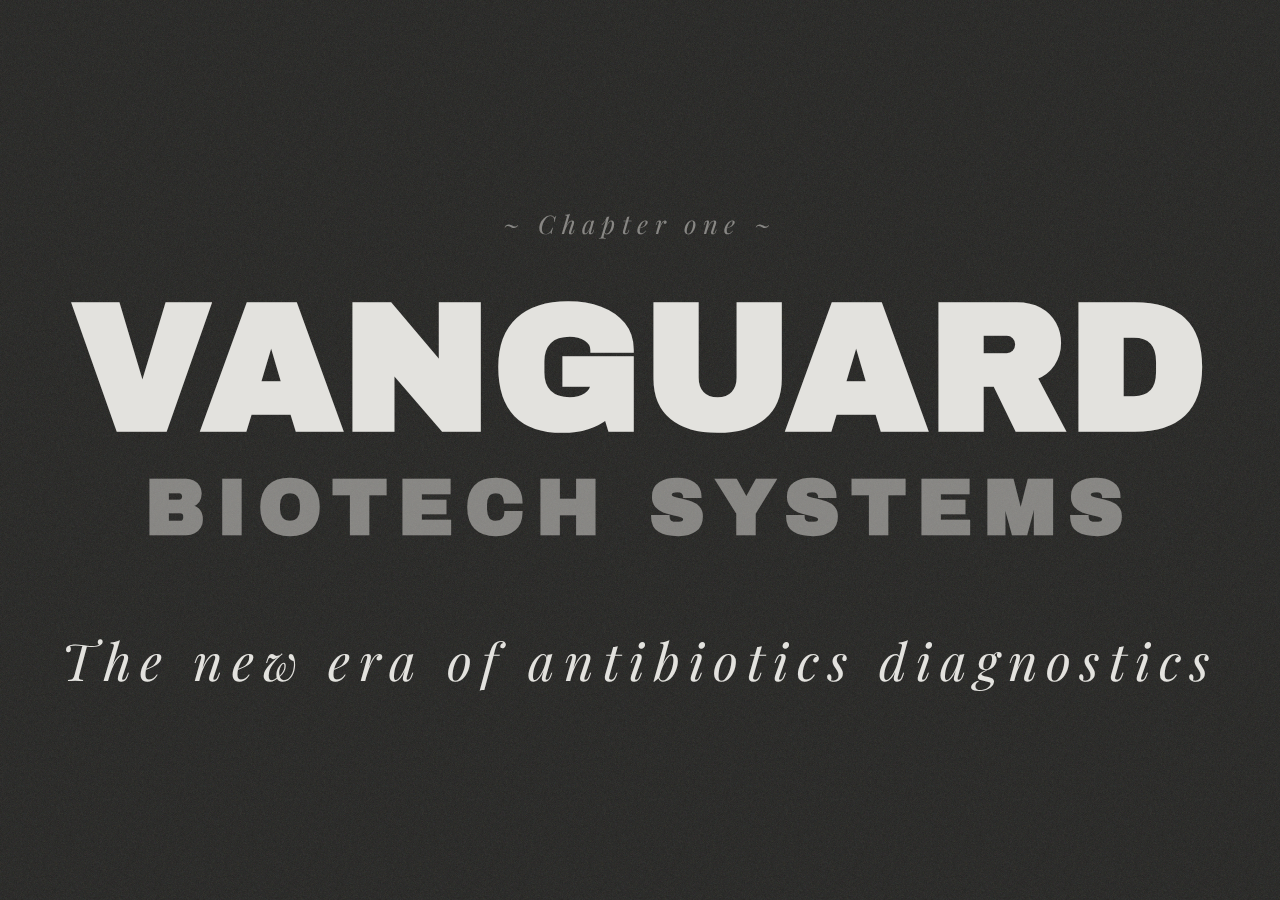
==== index.html @ b0c9757a "commit 3" ====
<!DOCTYPE html>
<html lang="en">

<head>

    <meta charset="UTF-8">
    <meta name="viewport" content="width=device-width, initial-scale=1.0">

    <link rel="stylesheet" href="static/css/index.css">
    <script src="static/js/layout.js"></script>

    <link rel="preconnect" href="https://fonts.googleapis.com">
    <link rel="preconnect" href="https://fonts.gstatic.com" crossorigin>
    <link href="https://fonts.googleapis.com/css2?family=Archivo+Black&family=Lato:ital,wght@0,100;0,300;0,400;0,700;0,900;1,100;1,300;1,400;1,700;1,900&family=Playfair+Display:ital,wght@0,400..900;1,400..900&family=Roboto+Mono:ital,wght@0,100..700;1,100..700&display=swap" rel="stylesheet">

    <title>Vanguard Biotech Systems - The new era of antibiotics diagnostics</title>

</head>

<body id="body">

    <section id="layout-content-block">

        <section id="home-main-section">

            <p>~ Chapter one ~</p>
            <h1>VANGUARD</h1>
            <h2>BIOTECH SYSTEMS</h2>
            <p>The new era of antibiotics diagnostics</p>
        
        </section>
        
    </section>
    
</body>

</html>
---- static/css/index.css ----
#body {
    margin: 0;
    padding: 0;
    height: 100vh;
    width: 100vw;
    background-color: #242422;
}

#body::-webkit-scrollbar {
    display: none;
}

#body::before {
    content: "";
    background-color: transparent;
    background-image: url("data:image/svg+xml,%3Csvg xmlns='http://www.w3.org/2000/svg' viewBox='0 0 600 600'%3E%3Cfilter id='a'%3E%3CfeTurbulence type='fractalNoise' baseFrequency='.65' numOctaves='3' stitchTiles='stitch'/%3E%3C/filter%3E%3Crect width='100%25' height='100%25' filter='url(%23a)'/%3E%3C/svg%3E");
    background-repeat: repeat;
    background-size: 182px;
    opacity: 0.12;
    top: 0;
    left: 0;
    position: fixed;
    width: 100%;
    height: 100vh;
    z-index: -1;
}

#layout-content-block {
    height: 100%;
    width: 100%;
}

#home-main-section {
    user-select: none;
    width: 100%;
    height: 100vh;
    display: flex;
    align-items: center;
    justify-content: center;
    flex-direction: column;
}

#home-main-section h1 {
    font-family: "Archivo Black", serif;
    color: #e3e2de;
    font-size: 14vw;
    letter-spacing: 0.1vw;
    margin: 0;
}

#home-main-section h2 {
    font-family: "Archivo Black", serif;
    color: rgb(227, 226, 222, 0.5);
    font-size: 6vw;
    letter-spacing: 0.9vw;
    margin: 0;
}

#home-main-section p:nth-child(4) {
    font-family: "Playfair Display", serif;
    color: rgb(227, 226, 222);
    font-style: italic;
    font-size: 4vw;
    letter-spacing: 0.7vw;
    margin: 6vw 0 0 0;
}

#home-main-section a {
    font-family: "Playfair Display", serif;
    color: #e3e2de;
    background-color: transparent;
    border: 1px solid #e3e2de;
    padding: 10px 30px;
    font-size: 20px;
    text-decoration: none;
    letter-spacing: 0.1vw;
    margin: 6vw 0 0 0;
}

#home-main-section p {
    font-family: "Playfair Display", serif;
    color: rgb(227, 226, 222, 0.5);
    letter-spacing: 0.5vw;
    font-style: italic;
    font-size: 2vw;
    margin: 0 0 2.5vw 0;
}

#home-main-section p:nth-child(5) {
    font-family: "Playfair Display", serif;
    color: rgb(227, 226, 222, 0.5);
    letter-spacing: 0.5vw;
    font-style: italic;
    font-size: 3vw;
    margin: 4vw 0 0 0;
}
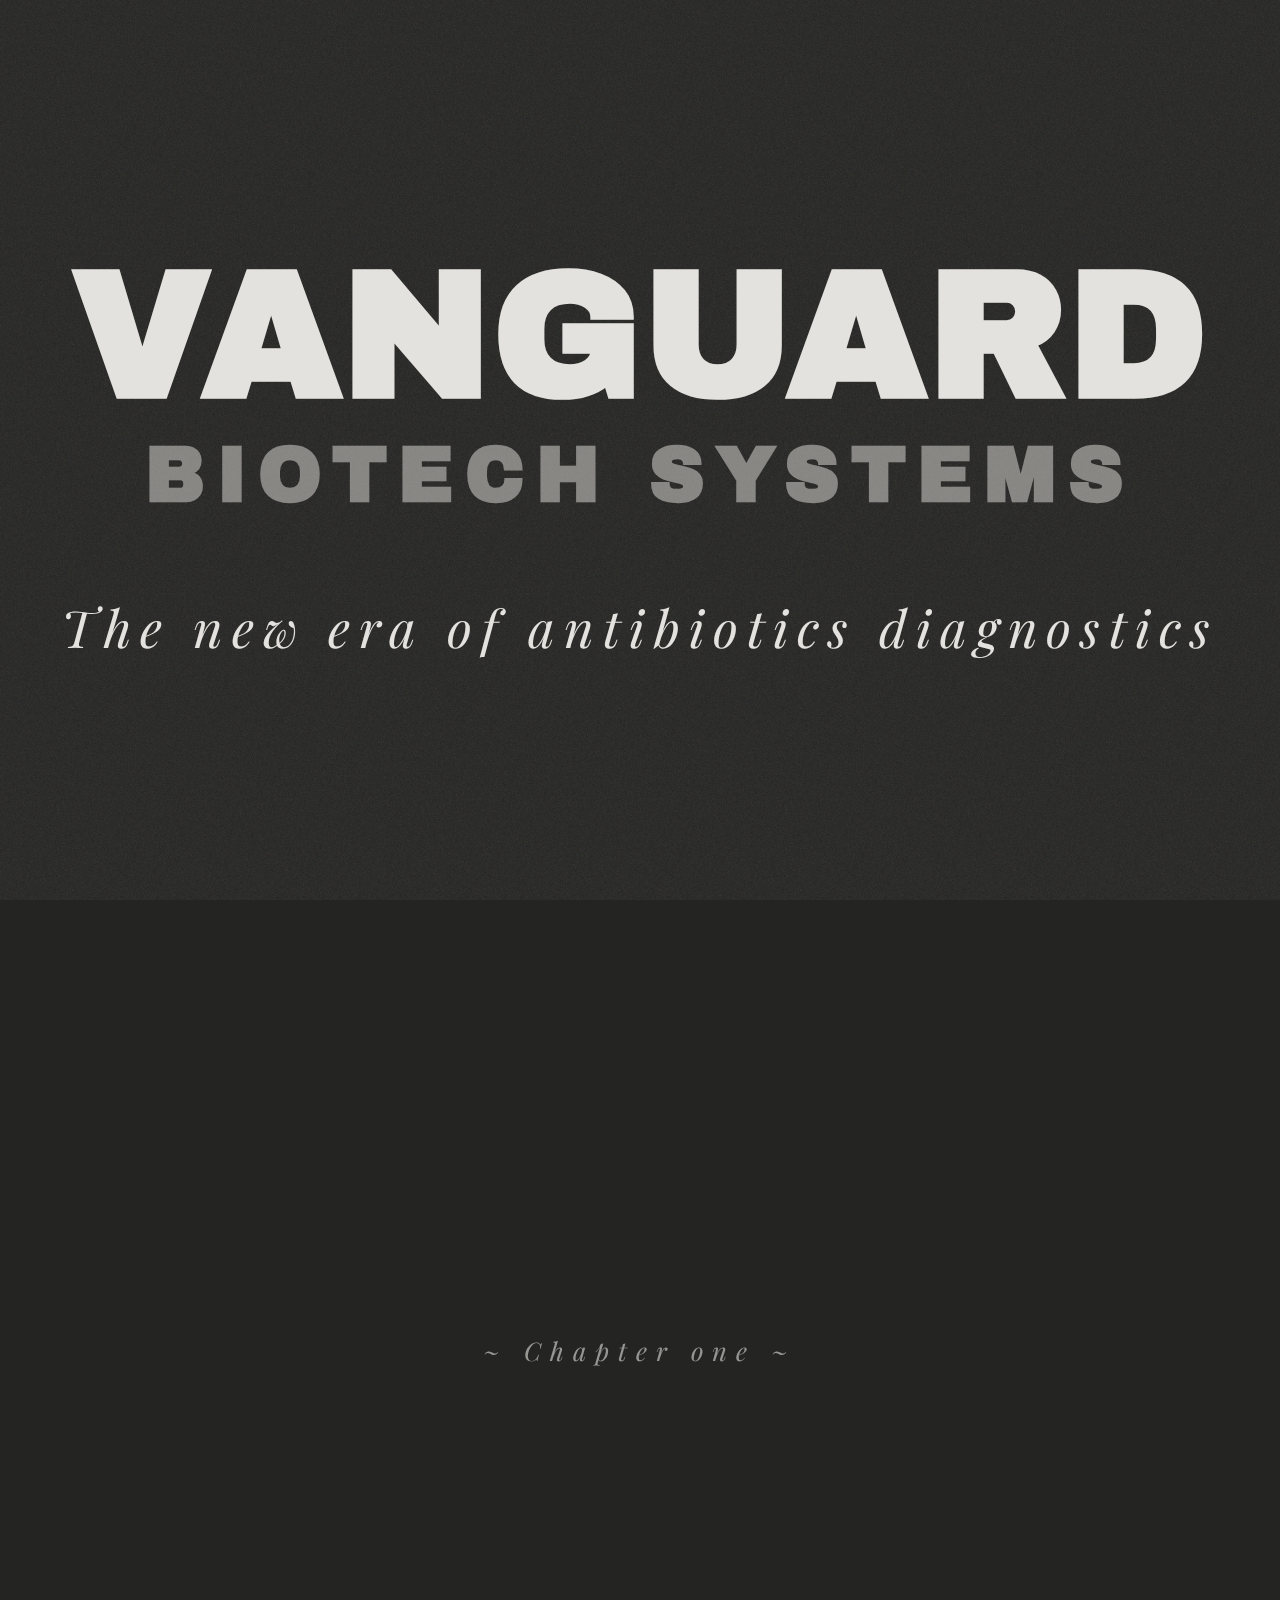
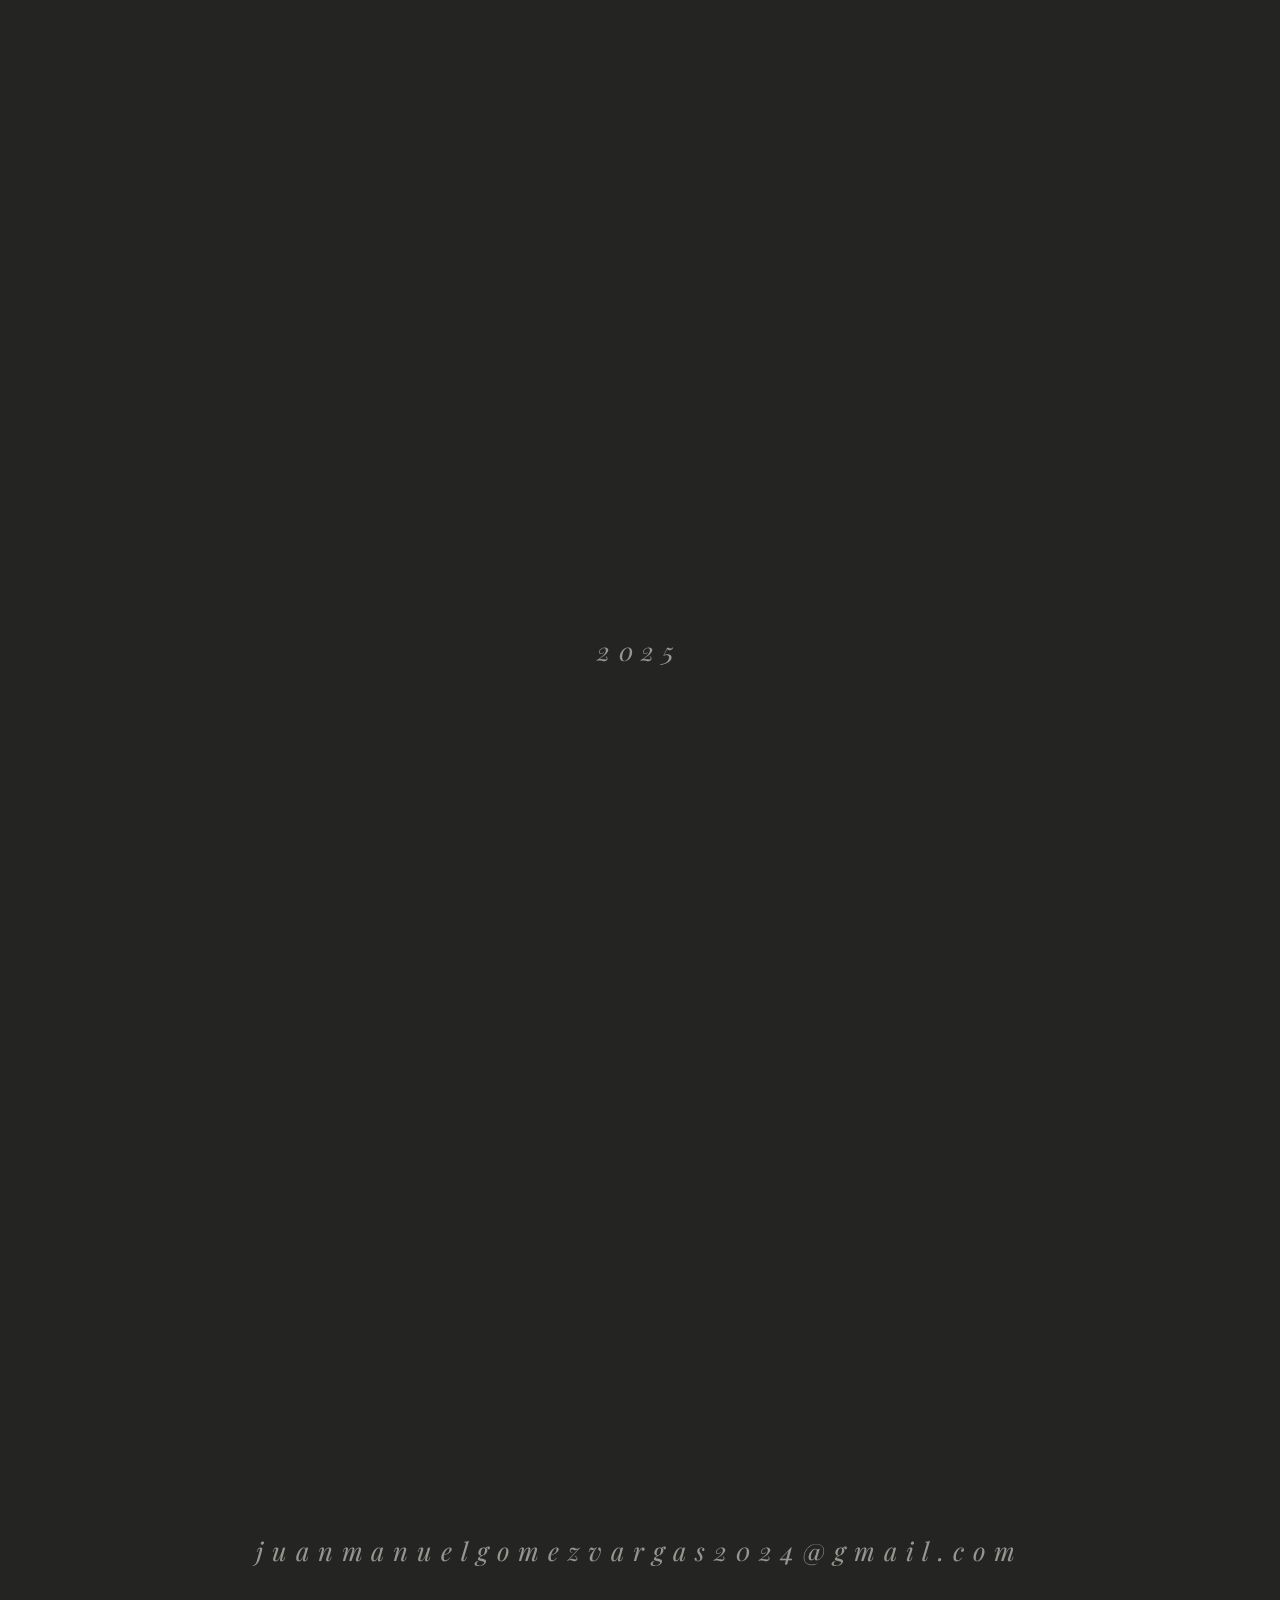
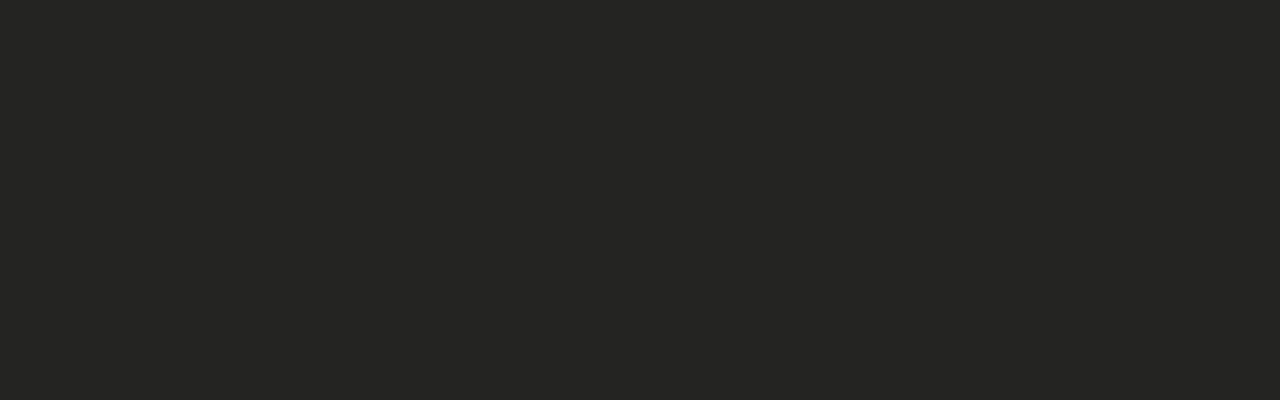
==== commit c2bb58e8: "commit 4" ====
--- a/index.html
+++ b/index.html
@@ -21,13 +21,31 @@
 
     <section id="layout-content-block">
 
-        <section id="home-main-section">
+        <section id="home-main-section" class="section">
 
-            <p>~ Chapter one ~</p>
             <h1>VANGUARD</h1>
             <h2>BIOTECH SYSTEMS</h2>
             <p>The new era of antibiotics diagnostics</p>
         
+        </section>
+
+        <section id="home-second-section" class="section">
+
+            <p class="section-scroll-p">~ Chapter one ~</p>
+
+        </section>
+
+        <section id="home-fourth-section" class="section">
+
+            <p class="section-scroll-p">2025</p>
+
+        </section>
+
+
+        <section id="home-third-section" class="section">
+
+            <p class="section-scroll-p">juanmanuelgomezvargas2024@gmail.com</p>
+
         </section>
         
     </section>
--- a/static/css/index.css
+++ b/static/css/index.css
@@ -30,7 +30,7 @@
     width: 100%;
 }
 
-#home-main-section {
+.section {
     user-select: none;
     width: 100%;
     height: 100vh;
@@ -56,7 +56,7 @@
     margin: 0;
 }
 
-#home-main-section p:nth-child(4) {
+#home-main-section p {
     font-family: "Playfair Display", serif;
     color: rgb(227, 226, 222);
     font-style: italic;
@@ -77,20 +77,10 @@
     margin: 6vw 0 0 0;
 }
 
-#home-main-section p {
+.section-scroll-p {
     font-family: "Playfair Display", serif;
-    color: rgb(227, 226, 222, 0.5);
-    letter-spacing: 0.5vw;
+    color: rgb(227, 226, 222, 0.6);
     font-style: italic;
     font-size: 2vw;
-    margin: 0 0 2.5vw 0;
-}
-
-#home-main-section p:nth-child(5) {
-    font-family: "Playfair Display", serif;
-    color: rgb(227, 226, 222, 0.5);
-    letter-spacing: 0.5vw;
-    font-style: italic;
-    font-size: 3vw;
-    margin: 4vw 0 0 0;
-}
+    letter-spacing: 0.7vw;
+}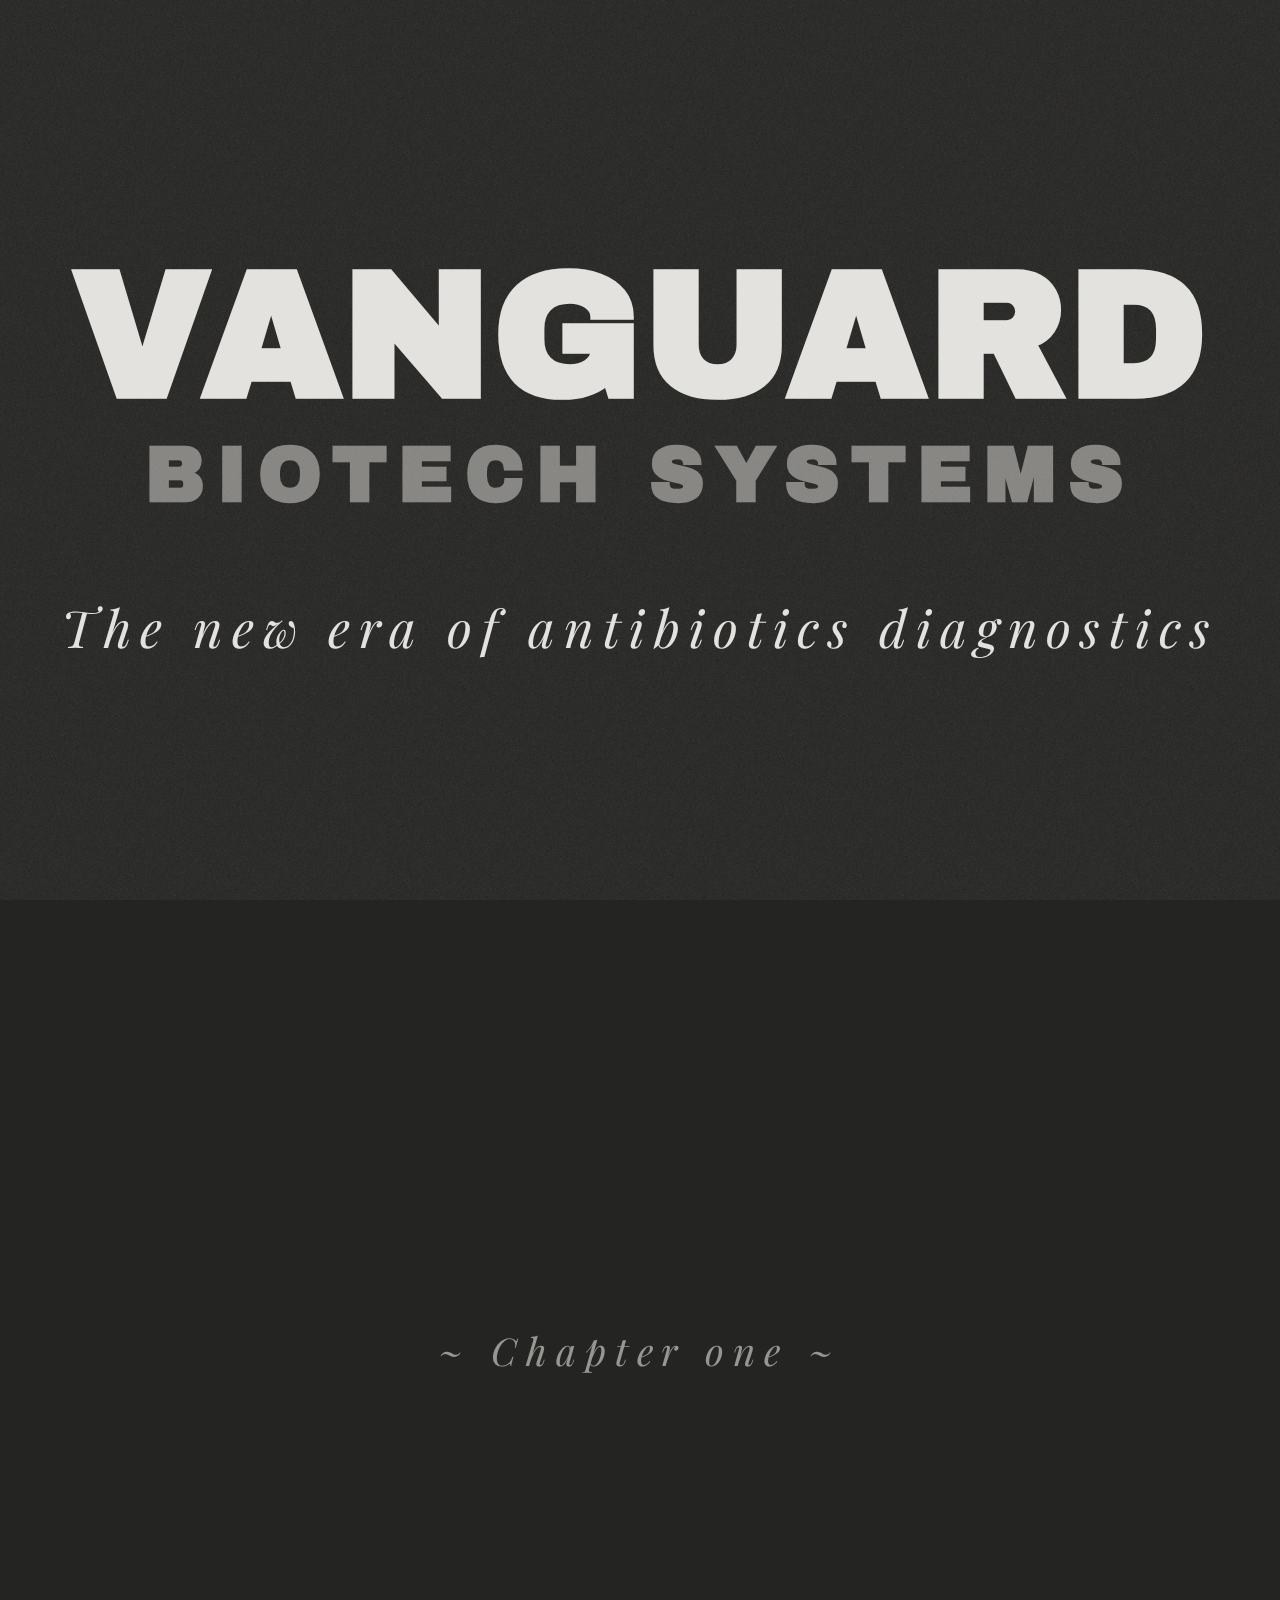
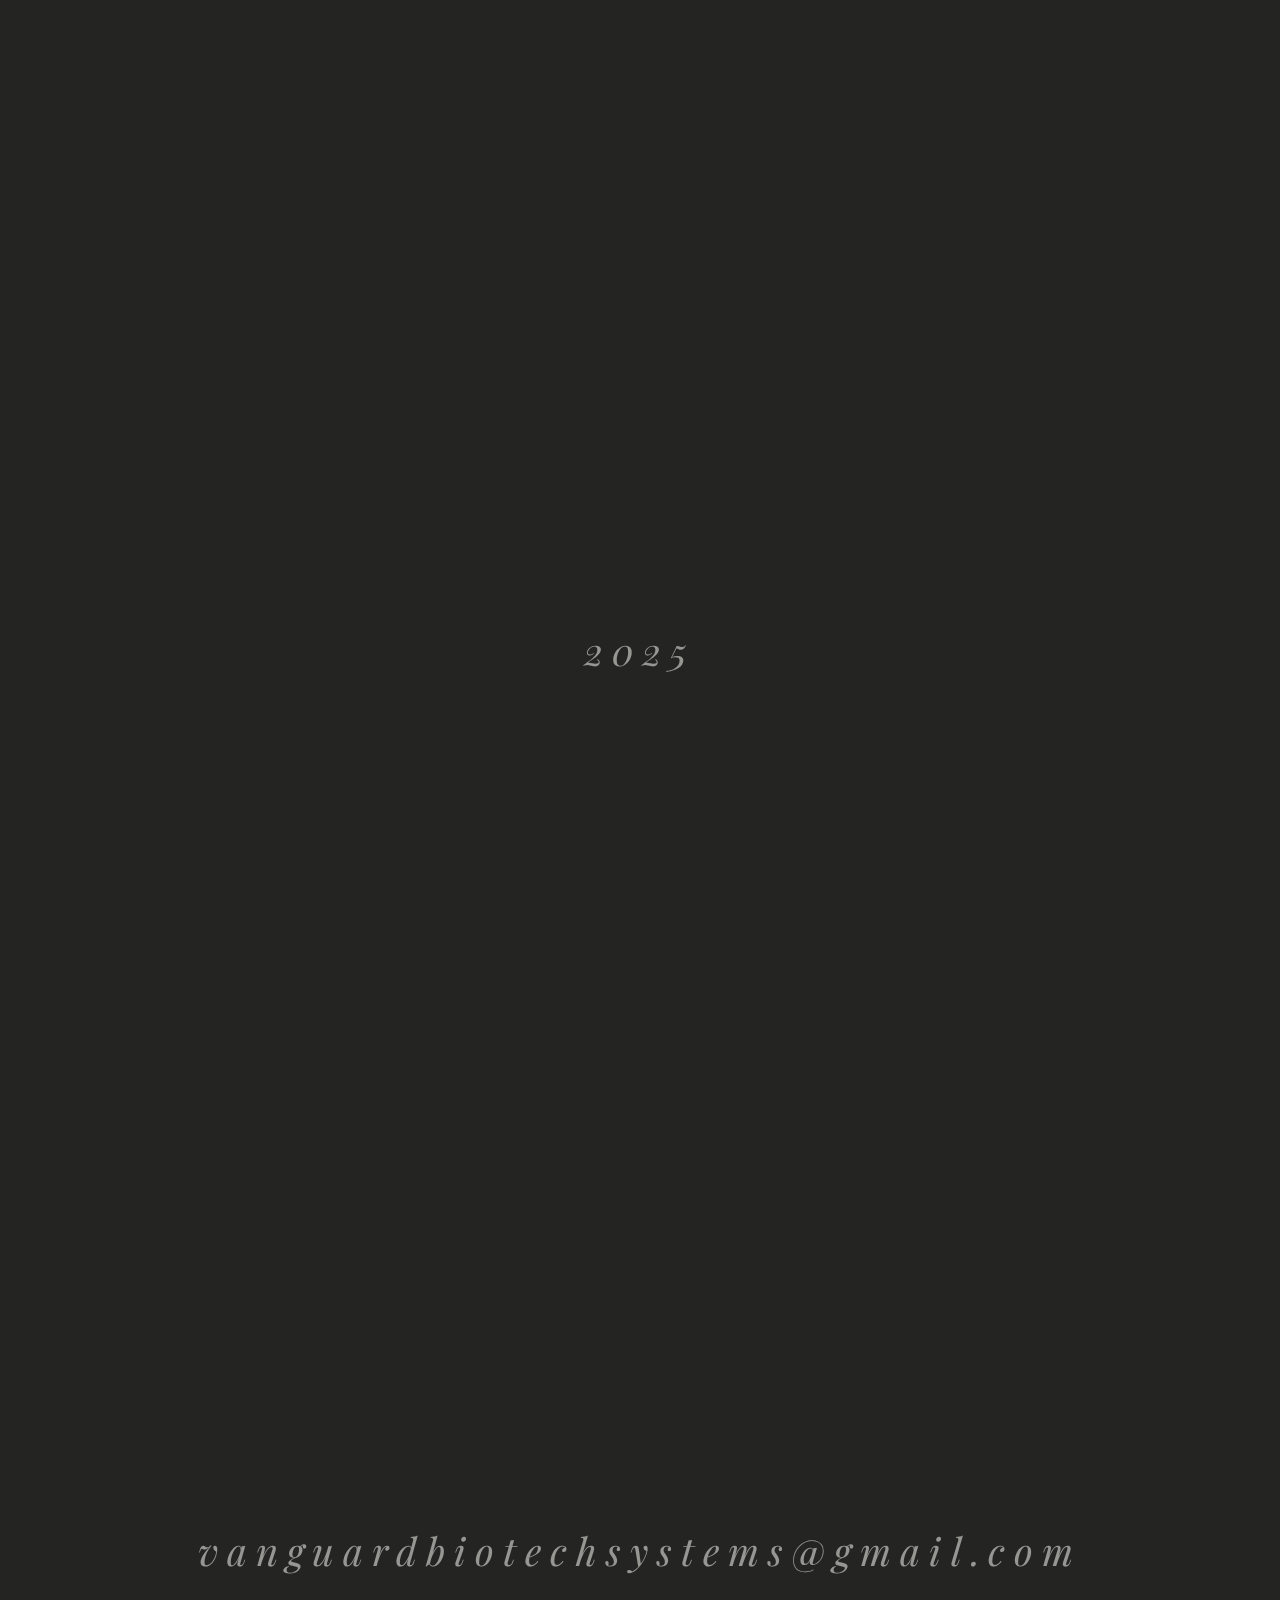
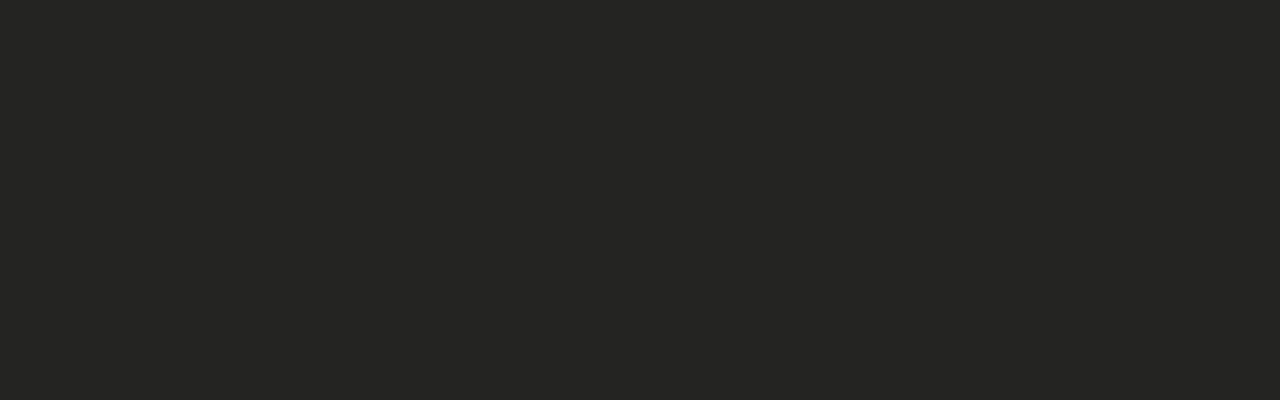
==== commit 820a732d: "commit 6" ====
--- a/index.html
+++ b/index.html
@@ -44,7 +44,7 @@
 
         <section id="home-third-section" class="section">
 
-            <p class="section-scroll-p">juanmanuelgomezvargas2024@gmail.com</p>
+            <p class="section-scroll-p">vanguardbiotechsystems@gmail.com</p>
 
         </section>
         
--- a/static/css/index.css
+++ b/static/css/index.css
@@ -81,6 +81,6 @@
     font-family: "Playfair Display", serif;
     color: rgb(227, 226, 222, 0.6);
     font-style: italic;
-    font-size: 2vw;
+    font-size: 3vw;
     letter-spacing: 0.7vw;
 }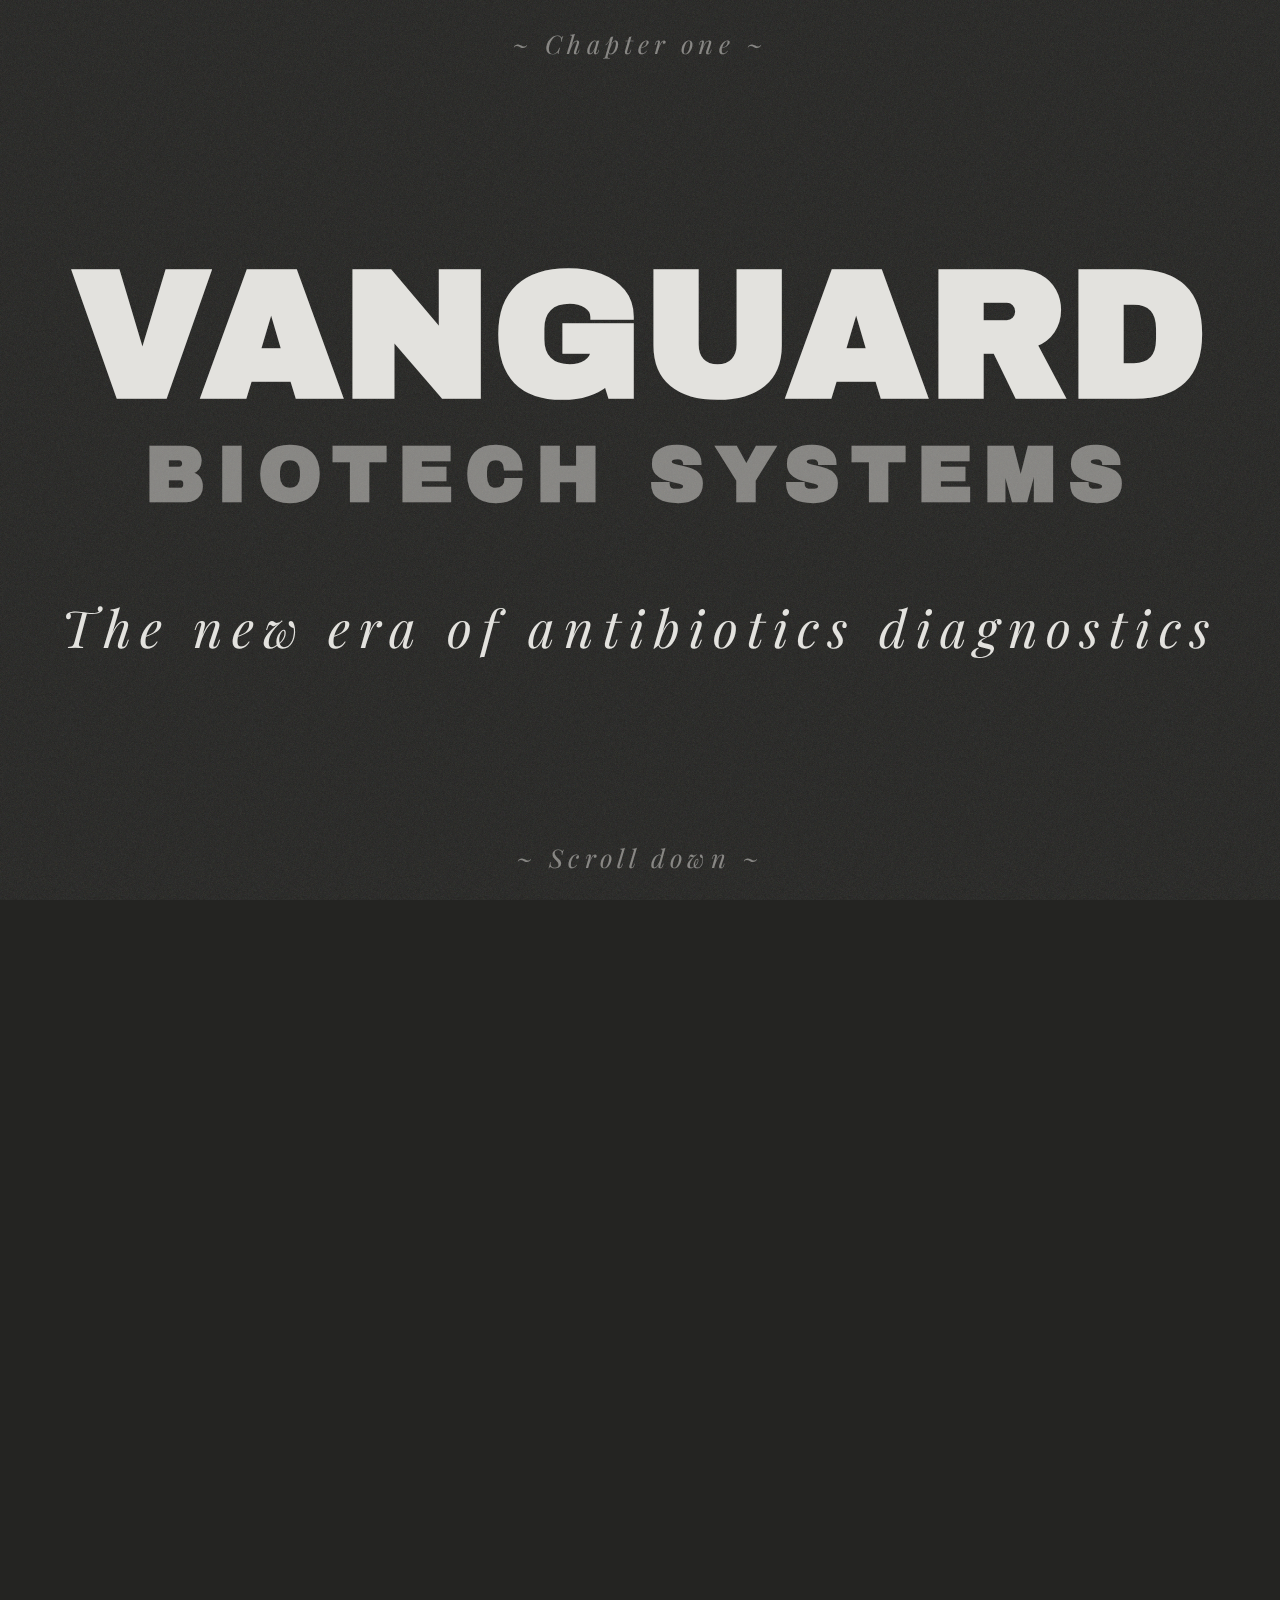
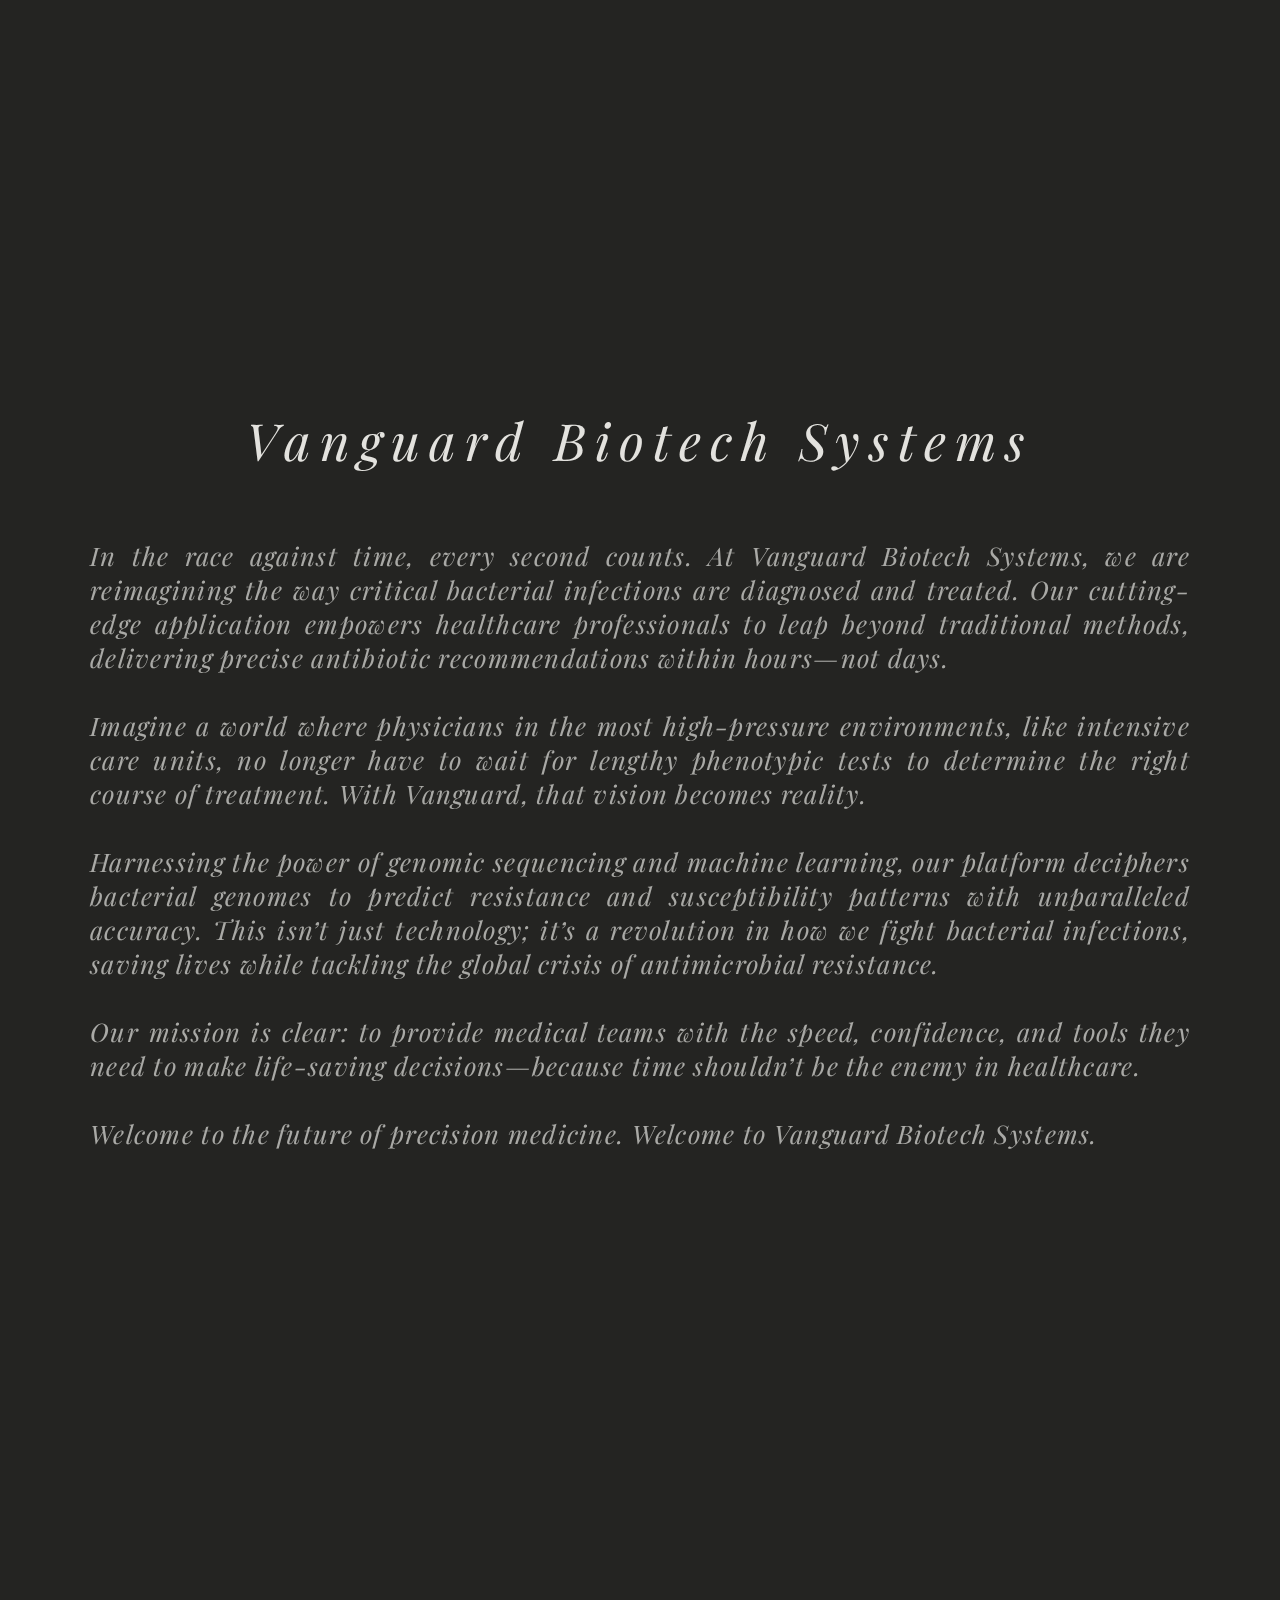
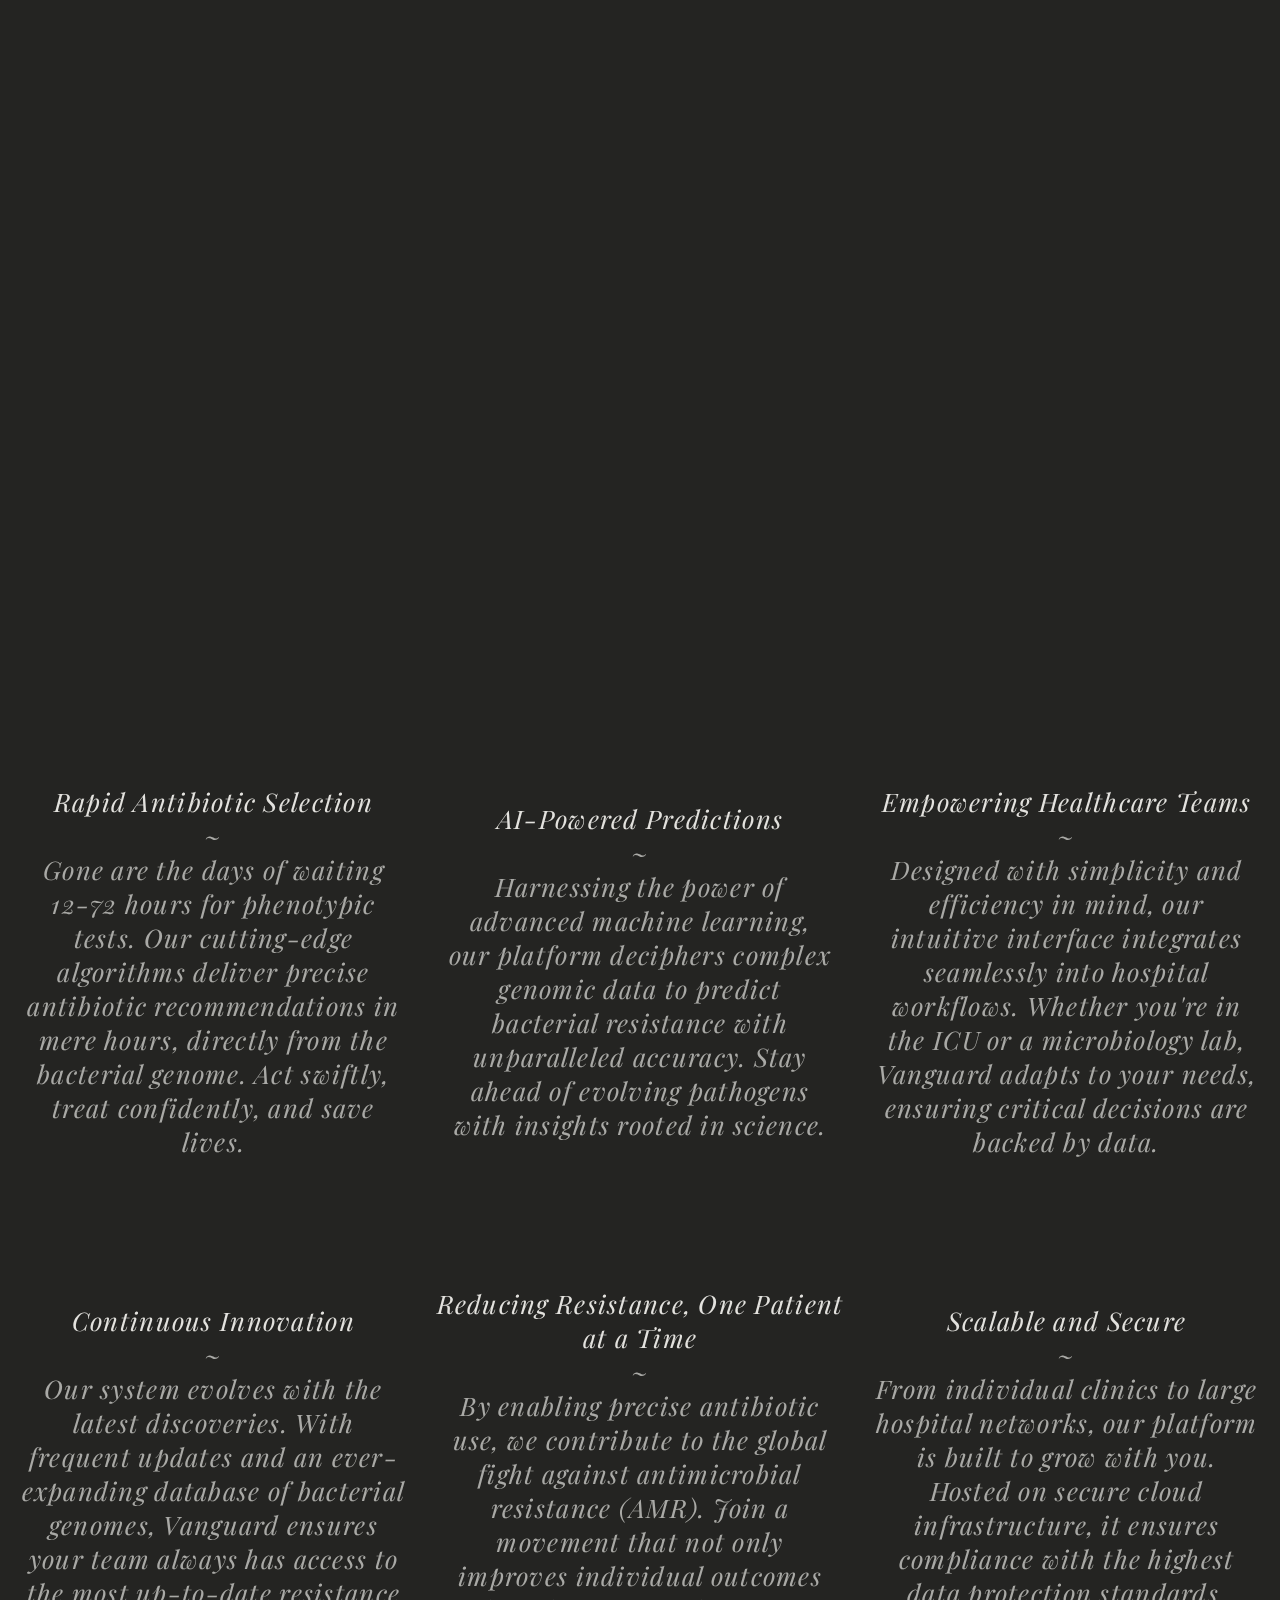
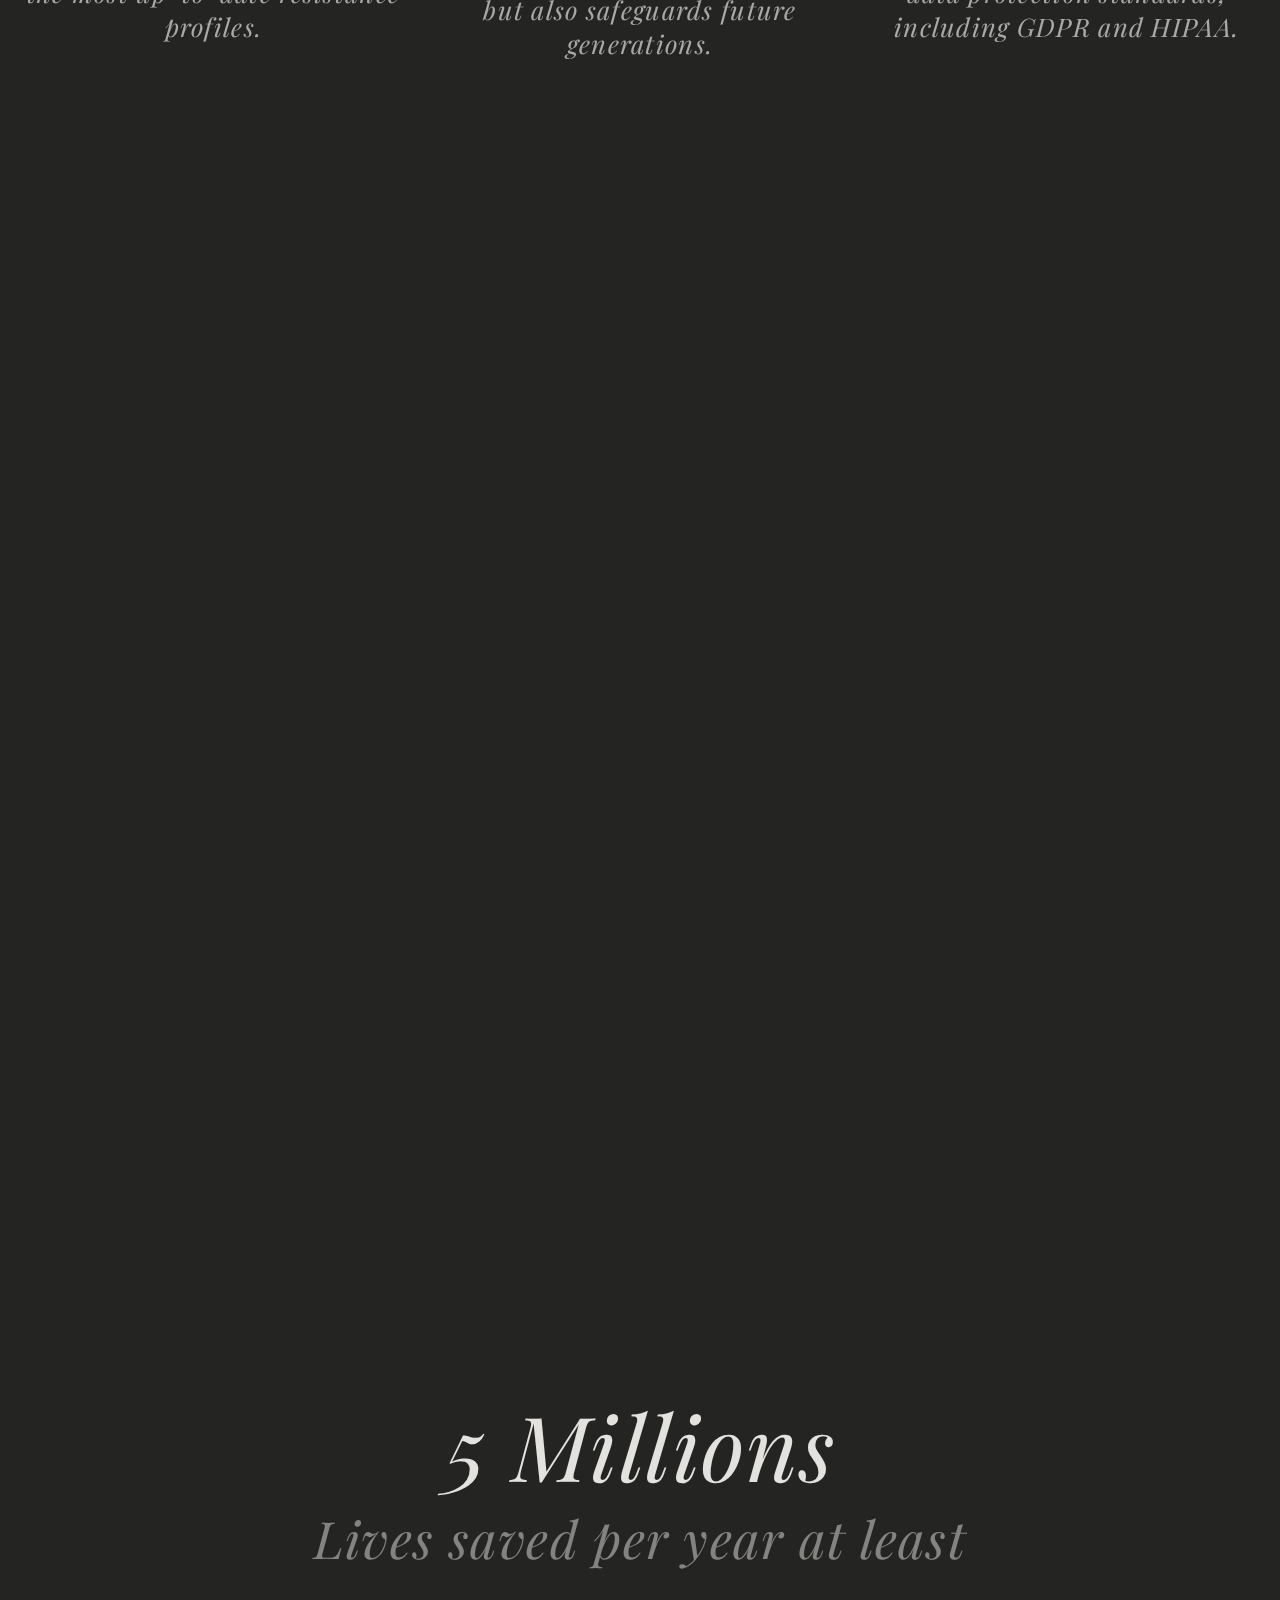
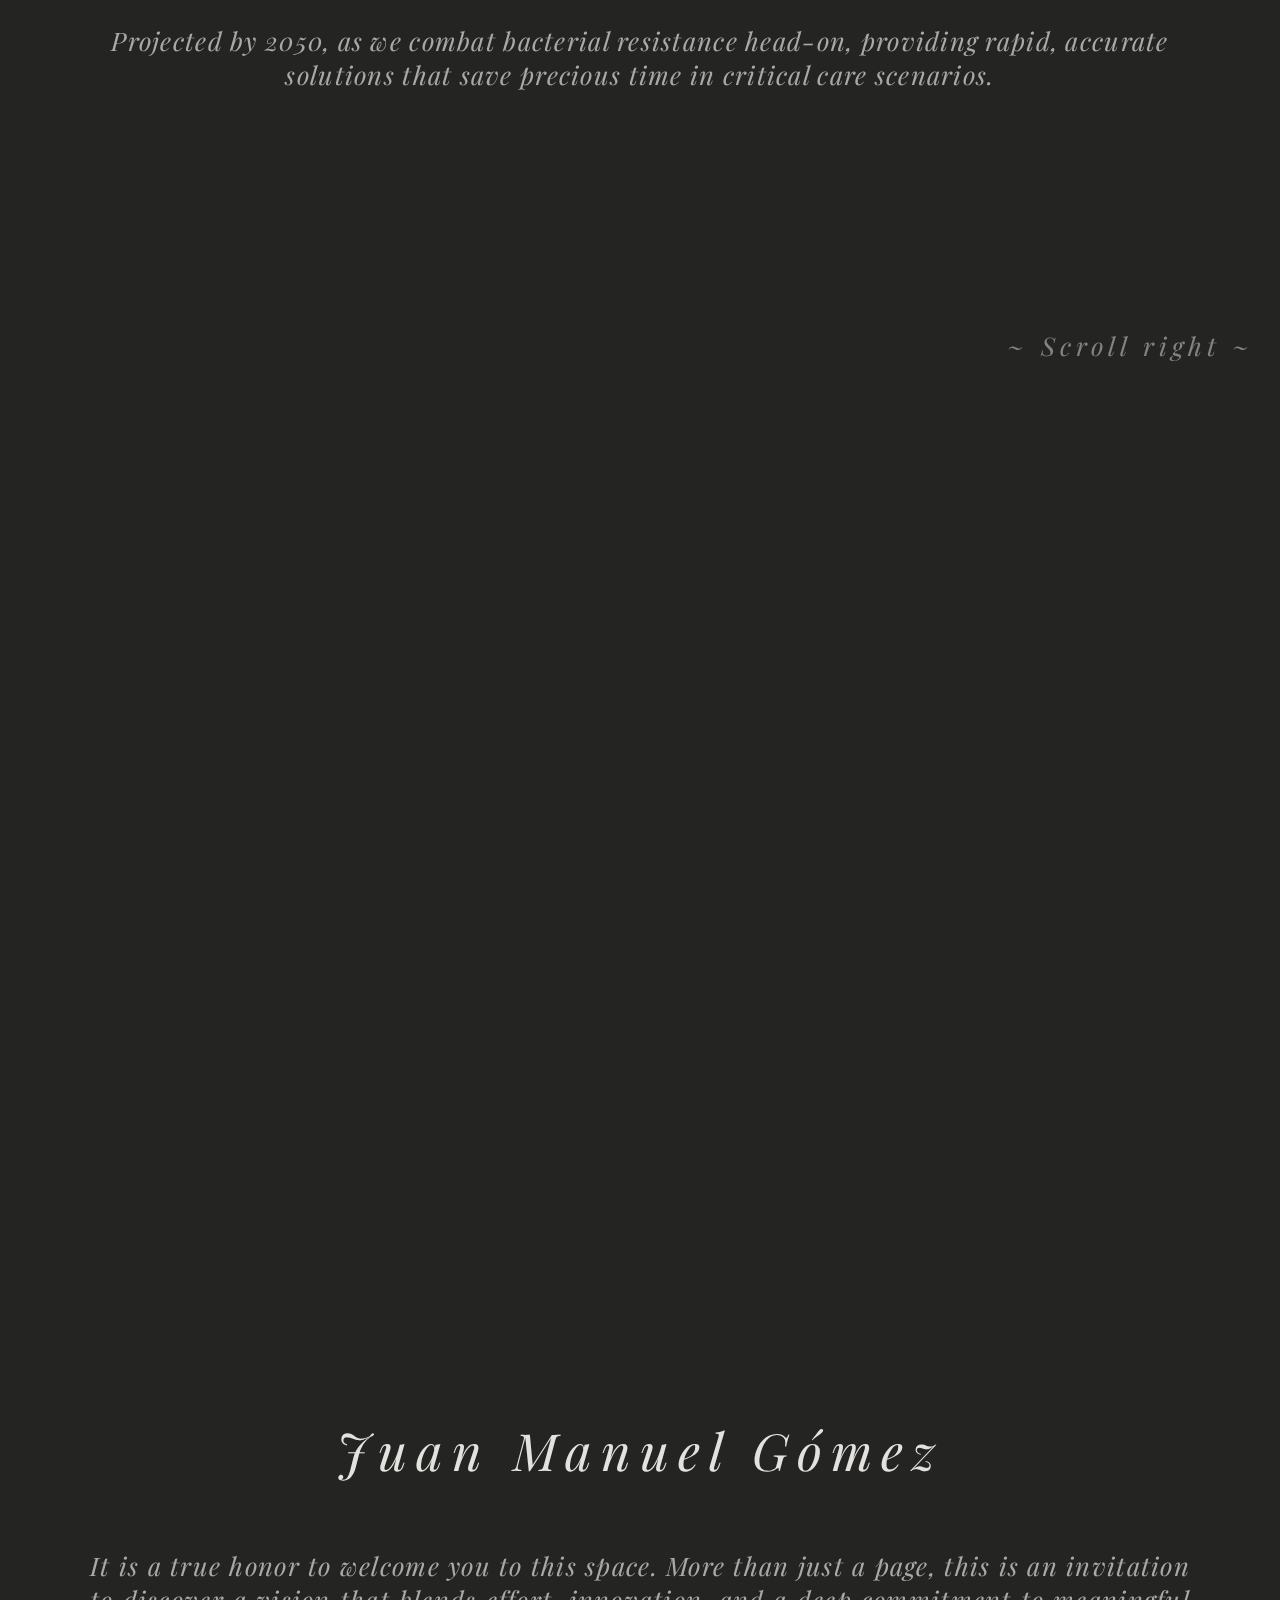
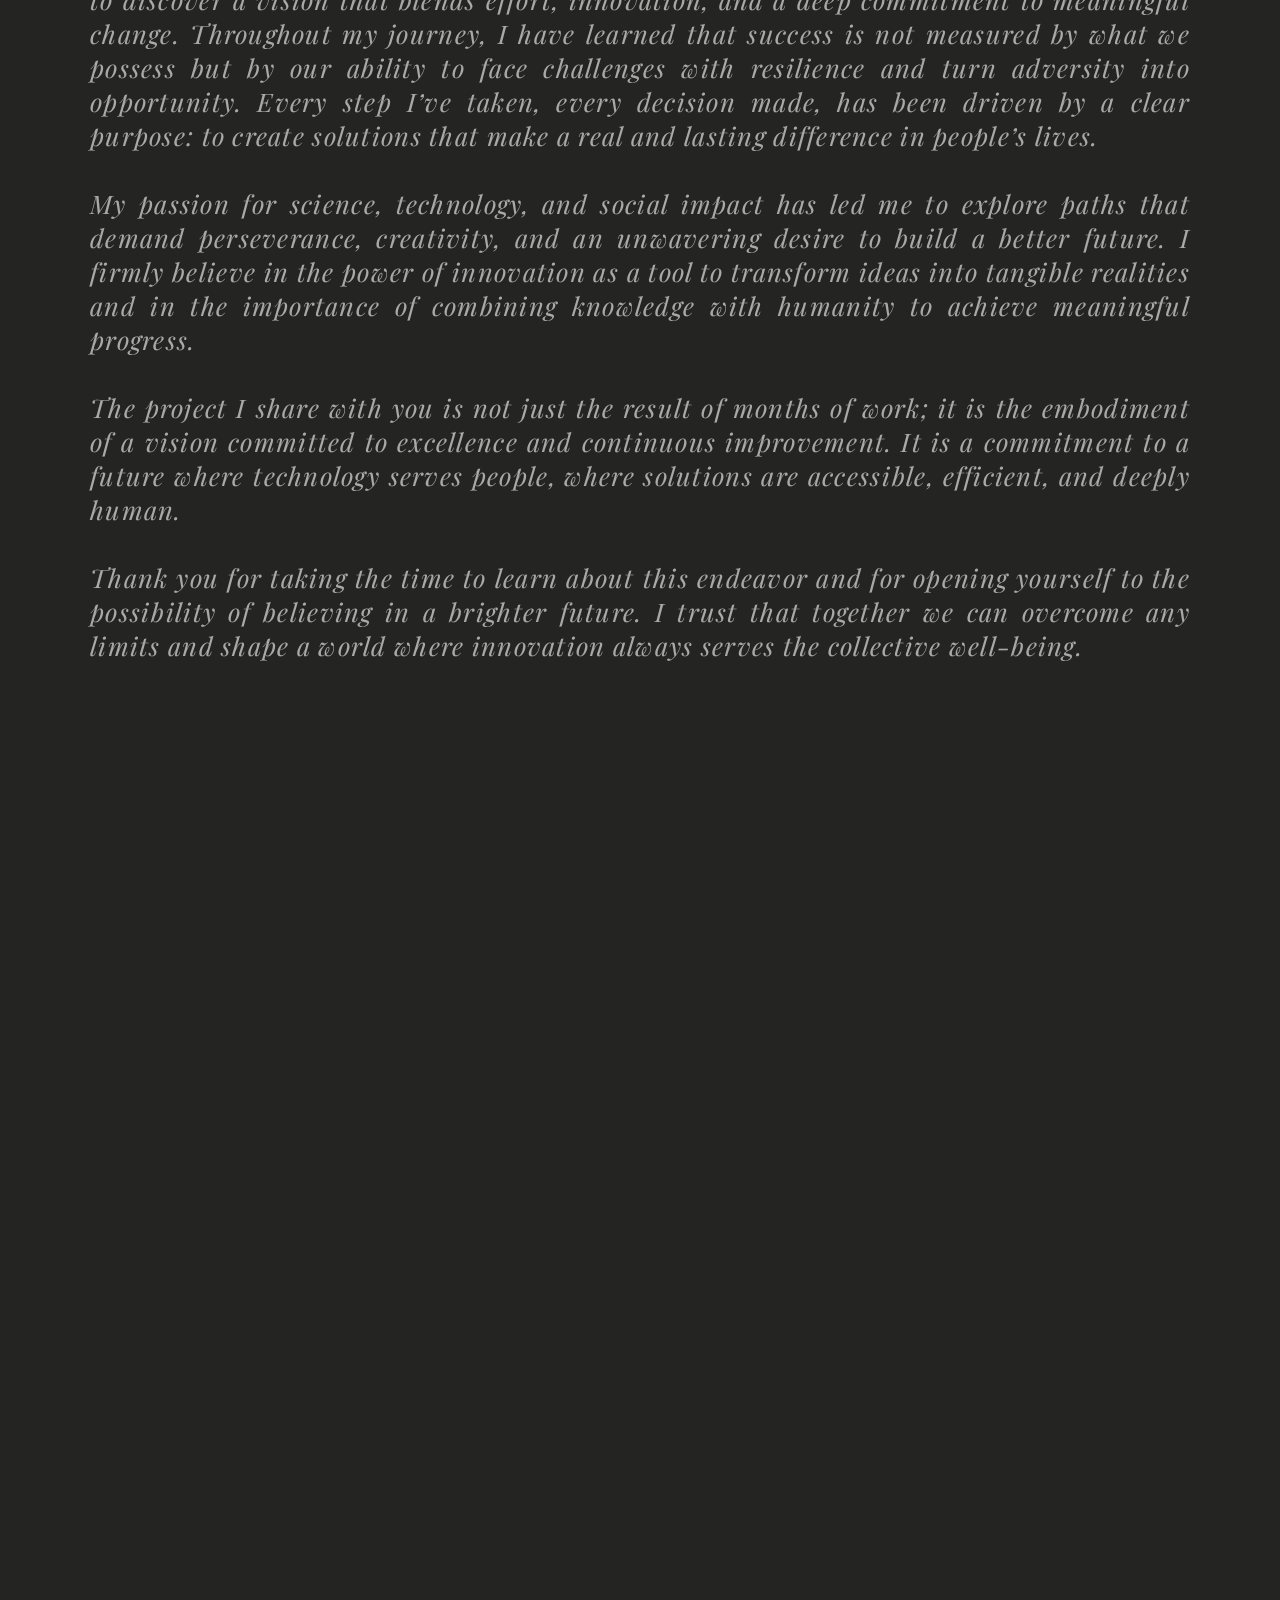
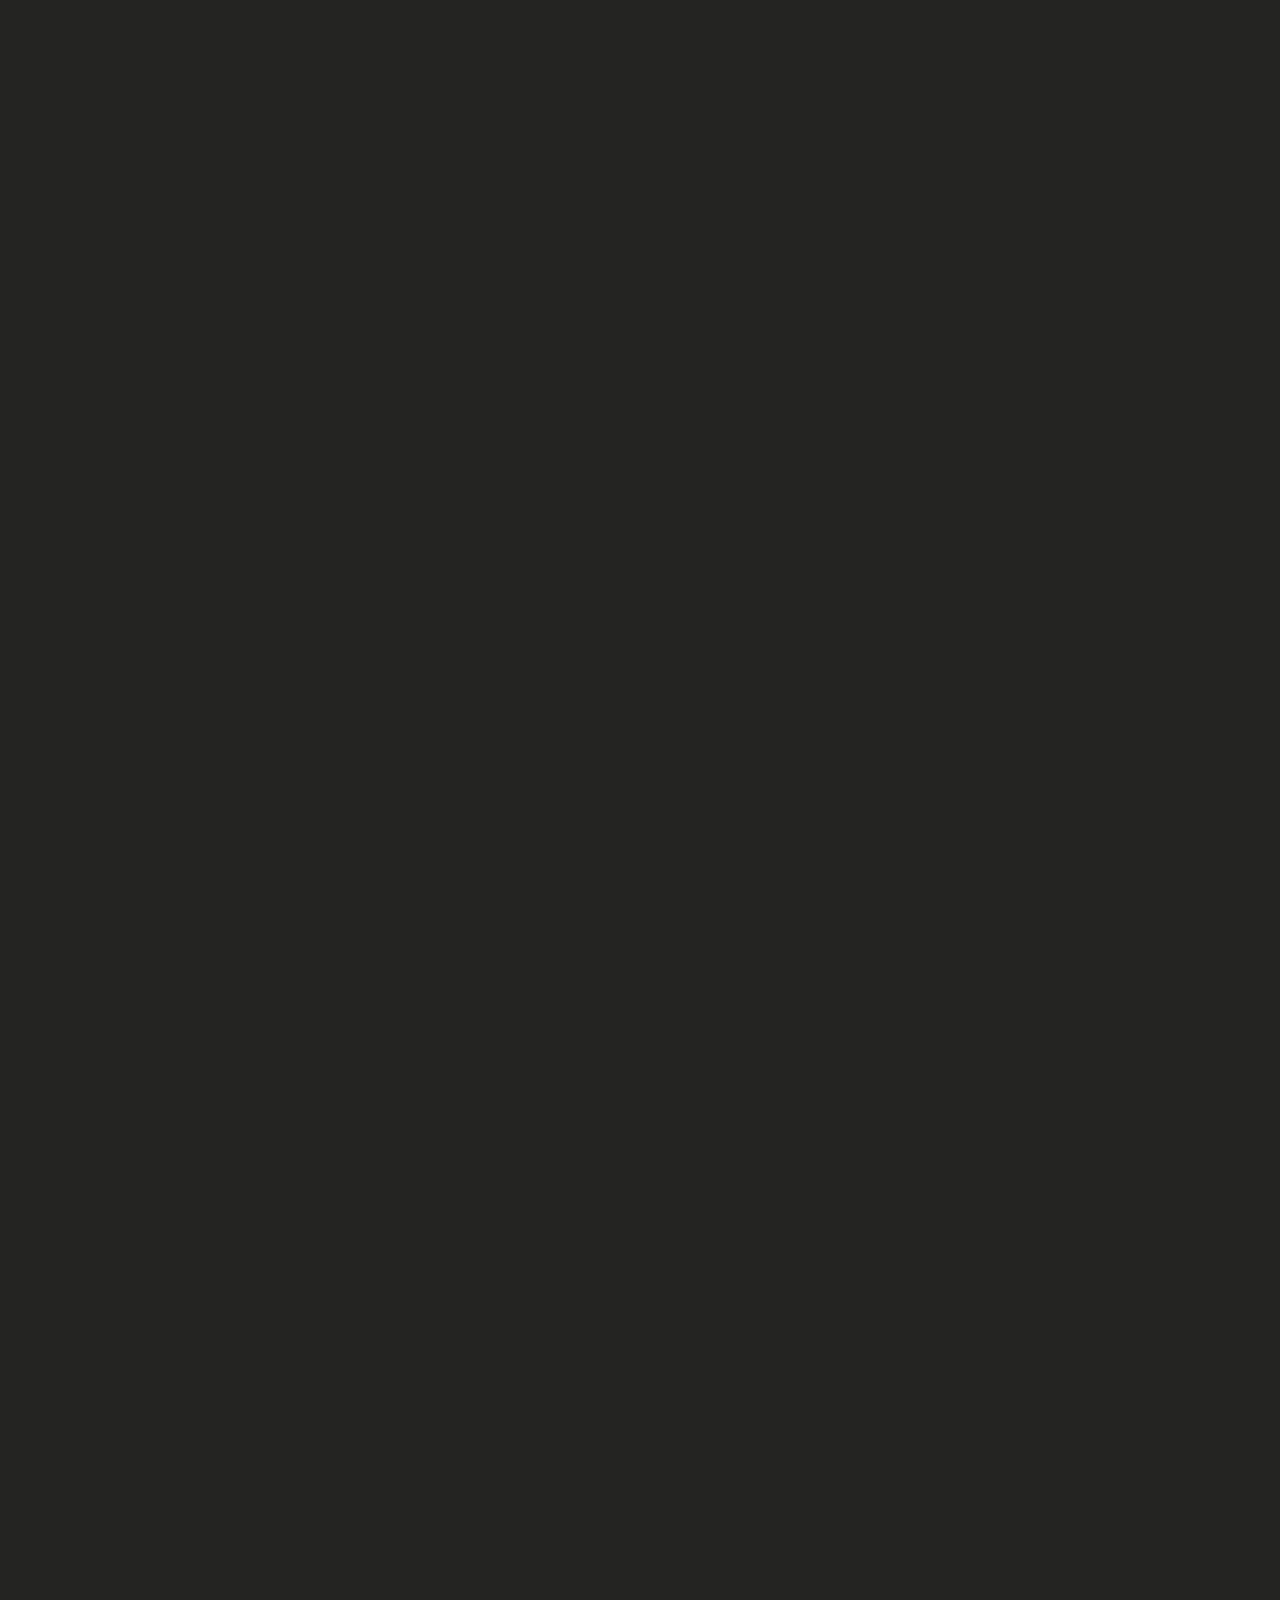
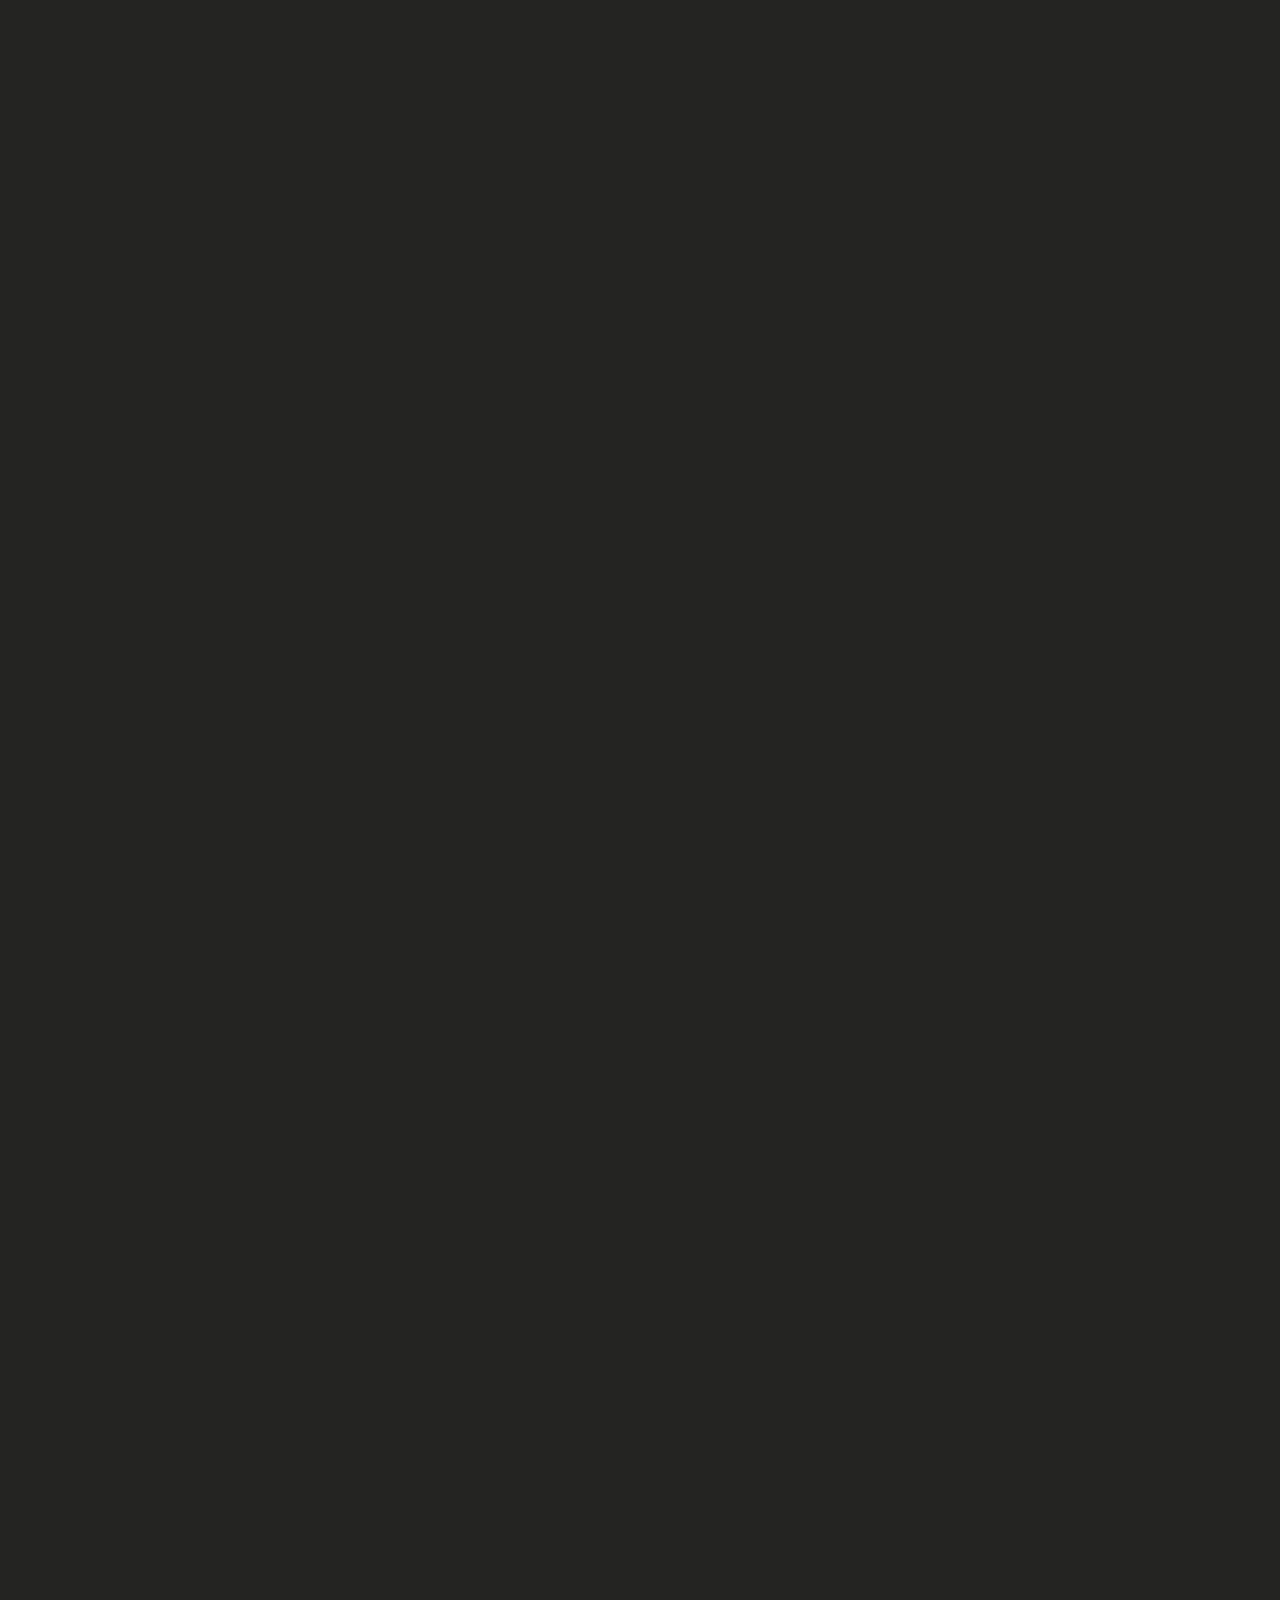
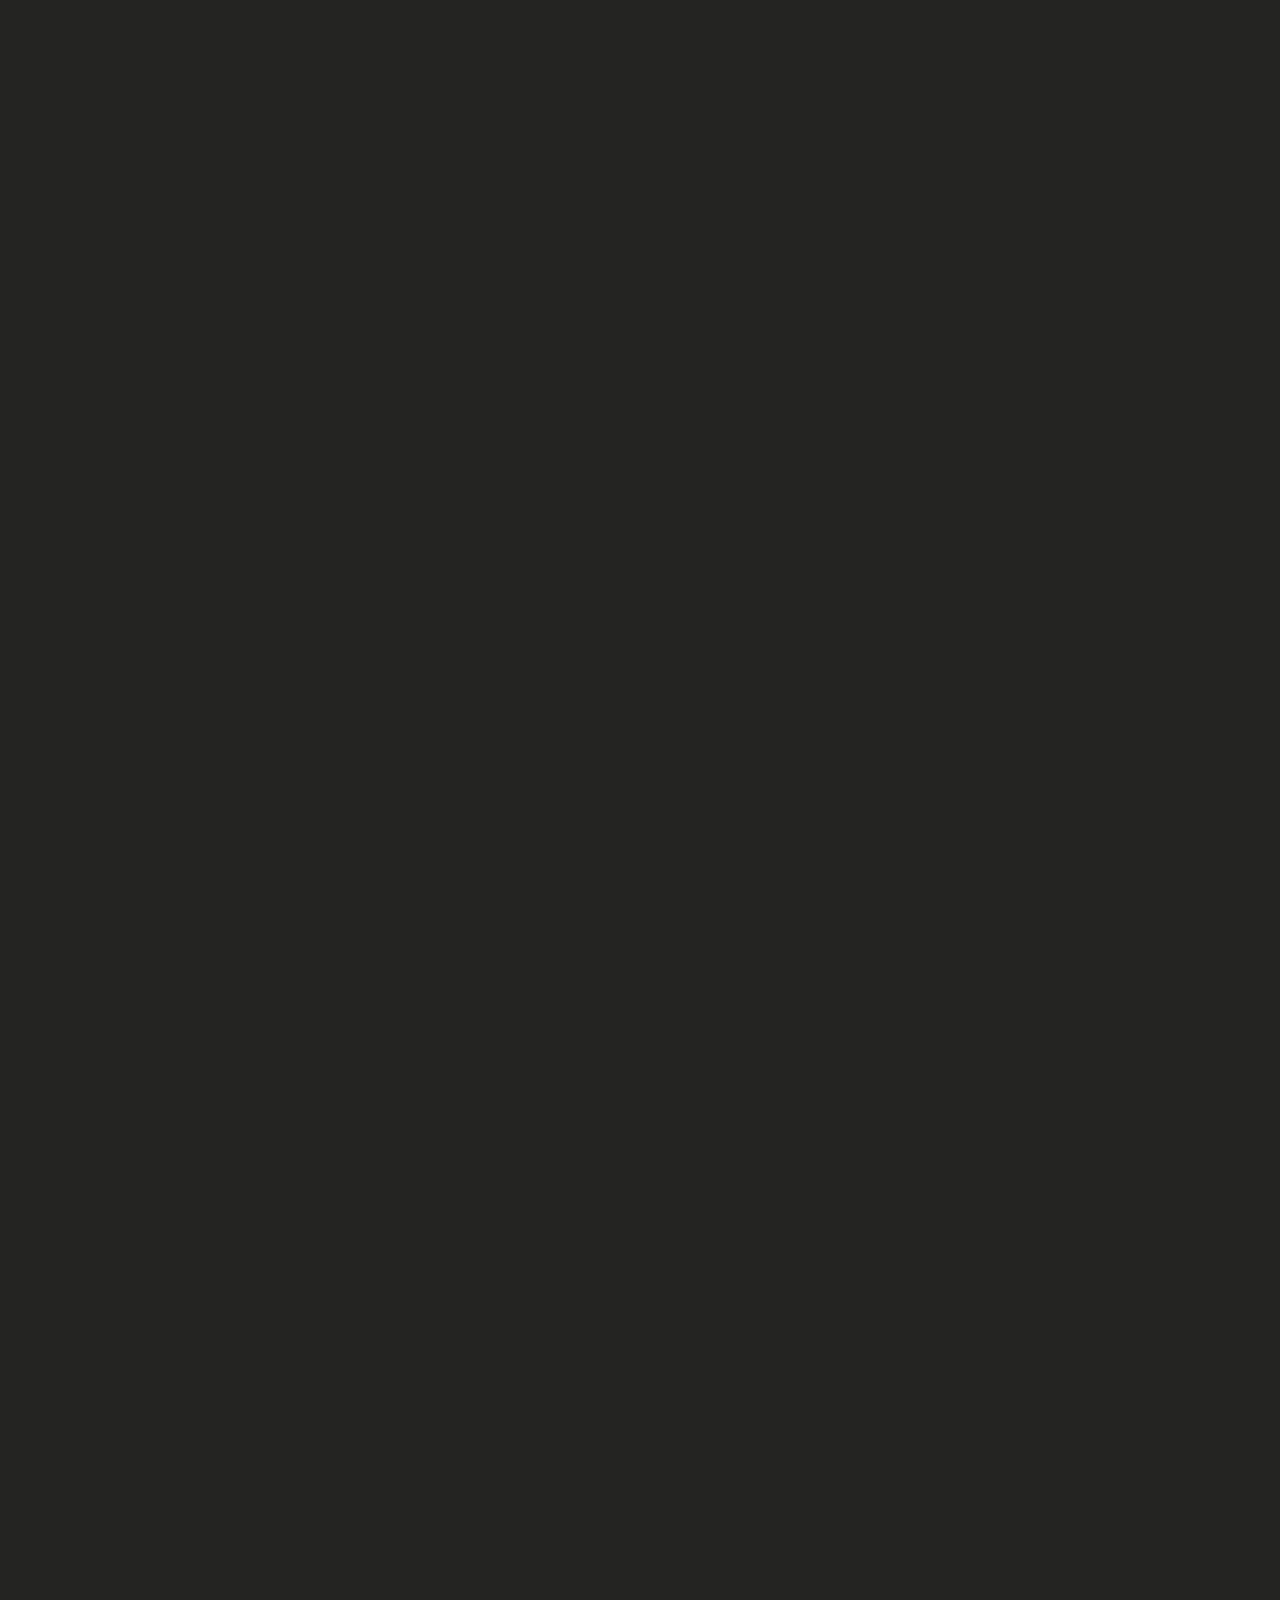
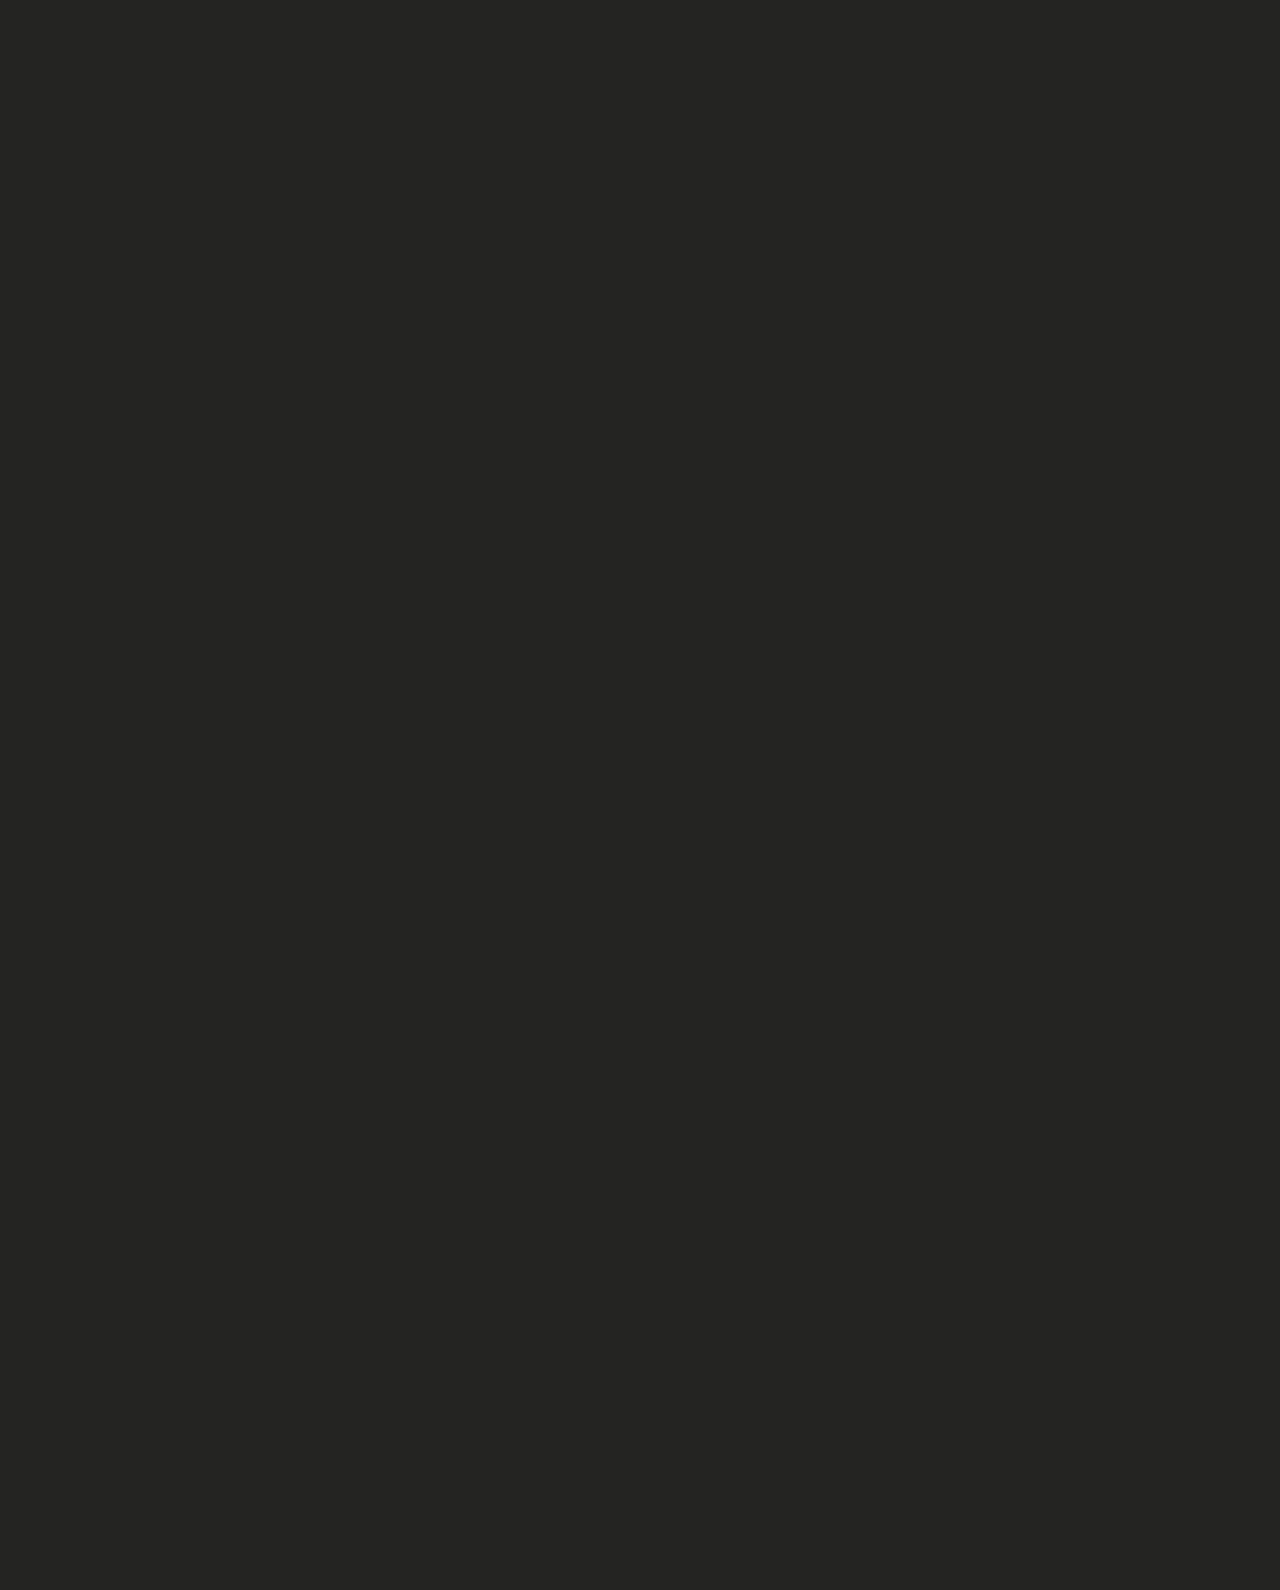
==== commit cde34b06: "vuelta commit 7" ====
--- a/index.html
+++ b/index.html
@@ -7,7 +7,9 @@
     <meta name="viewport" content="width=device-width, initial-scale=1.0">
 
     <link rel="stylesheet" href="static/css/index.css">
-    <script src="static/js/layout.js"></script>
+    <script src="static/js/index.js"></script>
+
+    <meta name="google-site-verification" content="y4nu7Hq-5IVVR6O6zlOy4ZdEymoi5S0pW10lDeJfxr0" />
 
     <link rel="preconnect" href="https://fonts.googleapis.com">
     <link rel="preconnect" href="https://fonts.gstatic.com" crossorigin>
@@ -19,37 +21,184 @@
 
 <body id="body">
 
-    <section id="layout-content-block">
-
-        <section id="home-main-section" class="section">
-
-            <h1>VANGUARD</h1>
-            <h2>BIOTECH SYSTEMS</h2>
-            <p>The new era of antibiotics diagnostics</p>
-        
-        </section>
-
-        <section id="home-second-section" class="section">
-
-            <p class="section-scroll-p">~ Chapter one ~</p>
-
-        </section>
-
-        <section id="home-fourth-section" class="section">
-
-            <p class="section-scroll-p">2025</p>
-
-        </section>
-
-
-        <section id="home-third-section" class="section">
-
-            <p class="section-scroll-p">vanguardbiotechsystems@gmail.com</p>
-
-        </section>
-        
+    <section id="home" class="section">
+
+        <p id="chapter-p">~ Chapter one ~</p>
+        <h1>VANGUARD</h1>
+        <h2>BIOTECH SYSTEMS</h2>
+        <p id="home-subtitle">The new era of antibiotics diagnostics</p>
+        <p id="scroll-p">~ Scroll down ~</p>
+    
+    </section>
+
+    <article class="article">
+        <video class="video-background" autoplay muted loop>
+            <source src="static/img/1208(2).mp4" type="video/mp4">
+            Tu navegador no soporta videos HTML5.
+        </video>
+    </article>
+
+    <section class="section" id="about">
+        <h1>Vanguard Biotech Systems</h1>
+        <p>In the race against time, every second counts. At Vanguard Biotech Systems, we are reimagining the way critical bacterial infections are diagnosed and treated. Our cutting-edge application empowers healthcare professionals to leap beyond traditional methods, delivering precise antibiotic recommendations within hours—not days.<br><br>
+
+            Imagine a world where physicians in the most high-pressure environments, like intensive care units, no longer have to wait for lengthy phenotypic tests to determine the right course of treatment. With Vanguard, that vision becomes reality.<br><br>
+            
+            Harnessing the power of genomic sequencing and machine learning, our platform deciphers bacterial genomes to predict resistance and susceptibility patterns with unparalleled accuracy. This isn’t just technology; it’s a revolution in how we fight bacterial infections, saving lives while tackling the global crisis of antimicrobial resistance.<br><br>
+            
+            Our mission is clear: to provide medical teams with the speed, confidence, and tools they need to make life-saving decisions—because time shouldn’t be the enemy in healthcare.<br><br>
+            
+            Welcome to the future of precision medicine. Welcome to Vanguard Biotech Systems.</p>
+    </section>
+
+    <article class="article">
+        <video class="video-background" autoplay muted loop>
+            <source src="static/img/1208(2).mp4" type="video/mp4">
+            Tu navegador no soporta videos HTML5.
+        </video>
+    </article>
+
+    <section class="section" id="features">
+        <div>
+            <h1>Rapid Antibiotic Selection</h1>
+            <p>~</p>
+            <p>Gone are the days of waiting 12-72 hours for phenotypic tests. Our cutting-edge algorithms deliver precise antibiotic recommendations in mere hours, directly from the bacterial genome. Act swiftly, treat confidently, and save lives.</p>
+        </div>
+        <div>
+            <h1>AI-Powered Predictions</h1>
+            <p>~</p>
+            <p>Harnessing the power of advanced machine learning, our platform deciphers complex genomic data to predict bacterial resistance with unparalleled accuracy. Stay ahead of evolving pathogens with insights rooted in science.</p>
+        </div>
+        <div>
+            <h1>Empowering Healthcare Teams</h1>
+            <p>~</p>
+            <p>Designed with simplicity and efficiency in mind, our intuitive interface integrates seamlessly into hospital workflows. Whether you're in the ICU or a microbiology lab, Vanguard adapts to your needs, ensuring critical decisions are backed by data.</p>
+        </div>
+        <div>
+            <h1>Continuous Innovation</h1>
+            <p>~</p>
+            <p>Our system evolves with the latest discoveries. With frequent updates and an ever-expanding database of bacterial genomes, Vanguard ensures your team always has access to the most up-to-date resistance profiles.</p>
+        </div>
+        <div>
+            <h1>Reducing Resistance, One Patient at a Time</h1>
+            <p>~</p>
+            <p>By enabling precise antibiotic use, we contribute to the global fight against antimicrobial resistance (AMR). Join a movement that not only improves individual outcomes but also safeguards future generations.</p>
+        </div>
+        <div>
+            <h1>Scalable and Secure</h1>
+            <p>~</p>
+            <p>From individual clinics to large hospital networks, our platform is built to grow with you. Hosted on secure cloud infrastructure, it ensures compliance with the highest data protection standards, including GDPR and HIPAA.</p>
+        </div>
+    </section>
+
+    <article class="article">
+        <video class="video-background" autoplay muted loop>
+            <source src="static/img/1208(2).mp4" type="video/mp4">
+            Tu navegador no soporta videos HTML5.
+        </video>
+    </article>
+
+    <section class="section-spz" id="numbers">
+        <div>
+            <h1>5 Millions</h1>
+            <p class="p-n">Lives saved per year at least</p>
+            <p class="p-spz">Projected by 2050, as we combat bacterial resistance head-on, providing rapid, accurate solutions that save precious time in critical care scenarios.</p>
+        </div>
+        <div>
+            <h1>92 %</h1>
+            <p class="p-n">Faster diagnoses</p>
+            <p class="p-spz">Traditional phenotypic testing often takes up to three days. With Vanguard Biotech Systems, actionable results are delivered within just six hours.</p>
+        </div>
+        <div>
+            <h1>1 Billion</h1>
+            <p class="p-n">Dollars in annual healthcare savings</p>
+            <p class="p-spz">Through optimized antibiotic use, reduced hospital stays, and minimized reliance on costly lab tests.</p>
+        </div>
+        <div>
+            <h1>50 %</h1>
+            <p class="p-n">Reduction in unnecessary antibiotic prescriptions</p>
+            <p class="p-spz">Empowering clinicians with precise data, preventing misuse, and curbing the spread of resistance.
+
+            </p>
+        </div>
+        <div>
+            <h1>24/7</h1>
+            <p class="p-n">Accessibility</p>
+            <p class="p-spz">A robust, cloud-based platform ensuring real-time genomic insights anytime, anywhere.</p>
+        </div>
+        <div>
+            <h1>1</h1>
+            <p class="p-n">Global mission</p>
+            <p class="p-spz">To revolutionize bacterial diagnostics, save lives, and lead the charge against antimicrobial resistance.</p>
+        </div>
+        <p class="scroll-numbers-p">~ Scroll right ~</p>
+    </section>
+
+    <article class="article">
+        <video class="video-background" autoplay muted loop>
+            <source src="static/img/1208(2).mp4" type="video/mp4">
+            Tu navegador no soporta videos HTML5.
+        </video>
+    </article>
+
+    <section class="section" id="team">
+        <h1>Juan Manuel Gómez</h1>
+        <p>It is a true honor to welcome you to this space. More than just a page, this is an invitation to discover a vision that blends effort, innovation, and a deep commitment to meaningful change.
+
+            Throughout my journey, I have learned that success is not measured by what we possess but by our ability to face challenges with resilience and turn adversity into opportunity. Every step I’ve taken, every decision made, has been driven by a clear purpose: to create solutions that make a real and lasting difference in people’s lives.<br><br>
+            
+            My passion for science, technology, and social impact has led me to explore paths that demand perseverance, creativity, and an unwavering desire to build a better future. I firmly believe in the power of innovation as a tool to transform ideas into tangible realities and in the importance of combining knowledge with humanity to achieve meaningful progress.<br><br>
+            
+            The project I share with you is not just the result of months of work; it is the embodiment of a vision committed to excellence and continuous improvement. It is a commitment to a future where technology serves people, where solutions are accessible, efficient, and deeply human.<br><br>
+            
+            Thank you for taking the time to learn about this endeavor and for opening yourself to the possibility of believing in a brighter future. I trust that together we can overcome any limits and shape a world where innovation always serves the collective well-being.
+        </p>
+    </section>
+
+    <article class="article">
+        <video class="video-background" autoplay muted loop>
+            <source src="static/img/1208(2).mp4" type="video/mp4">
+            Tu navegador no soporta videos HTML5.
+        </video>
+    </article>
+
+    <section class="section" id="colabs">
+
+    </section>
+
+    <article class="article">
+        <video class="video-background" autoplay muted loop>
+            <source src="static/img/1208(2).mp4" type="video/mp4">
+            Tu navegador no soporta videos HTML5.
+        </video>
+    </article>
+
+    <section class="section" id="newsletter">
+
+    </section>
+
+    <article class="article">
+        <video class="video-background" autoplay muted loop>
+            <source src="static/img/1208(2).mp4" type="video/mp4">
+            Tu navegador no soporta videos HTML5.
+        </video>
+    </article>
+
+    <section class="section" id="contact">
+
+    </section>
+
+    <article class="article">
+        <video class="video-background" autoplay muted loop>
+            <source src="static/img/1208(2).mp4" type="video/mp4">
+            Tu navegador no soporta videos HTML5.
+        </video>
+    </article>
+
+    <section class="section" id="footer">
+
     </section>
     
 </body>
 
-</html>+</html>
--- a/static/css/index.css
+++ b/static/css/index.css
@@ -1,86 +1,573 @@
-#body {
-    margin: 0;
-    padding: 0;
-    height: 100vh;
-    width: 100vw;
-    background-color: #242422;
+@media (min-width: 500px) { 
+    html {
+        scroll-snap-type: y mandatory;
+    }
+    
+    #body {
+        margin: 0;
+        padding: 0;
+        height: auto;
+        width: 100vw;
+        background-color: #242422;
+        overflow-x: hidden;
+    }
+    
+    #body::-webkit-scrollbar {
+        display: none;
+    }
+    
+    #body::before {
+        content: "";
+        background-color: transparent;
+        background-image: url("data:image/svg+xml,%3Csvg xmlns='http://www.w3.org/2000/svg' viewBox='0 0 600 600'%3E%3Cfilter id='a'%3E%3CfeTurbulence type='fractalNoise' baseFrequency='.65' numOctaves='3' stitchTiles='stitch'/%3E%3C/filter%3E%3Crect width='100%25' height='100%25' filter='url(%23a)'/%3E%3C/svg%3E");
+        background-repeat: repeat;
+        background-size: 182px;
+        opacity: 0.12;
+        top: 0;
+        left: 0;
+        position: fixed;
+        width: 100%;
+        height: 100vh;
+        z-index: -1;
+    }
+    
+    .section {
+        user-select: none;
+        width: 100%;
+        height: 100vh;
+        display: flex;
+        align-items: center;
+        justify-content: center;
+        flex-direction: column;
+        scroll-snap-align: start;
+        scroll-snap-stop: always;
+    }
+    
+    .article {
+        position: relative;
+        z-index: 1;
+        user-select: none;
+        width: 100%;
+        height: 100vh;
+        display: flex;
+        align-items: center;
+        justify-content: center;
+        flex-direction: column;
+    }
+    
+    .video-background {
+        position: absolute;
+        top: 0;
+        left: 0;
+        width: 100%;
+        height: 100%;
+        object-fit: cover;
+        z-index: 0;
+    }
+    
+    #scroll-p {
+        font-family: "Playfair Display", serif;
+        color: rgb(227, 226, 222, 0.5);
+        font-style: italic;
+        font-size: 2vw;
+        letter-spacing: 0.4vw;
+        position: absolute;
+        bottom: 0;
+    }
+    
+    #chapter-p {
+        font-family: "Playfair Display", serif;
+        color: rgb(227, 226, 222, 0.5);
+        font-style: italic;
+        font-size: 2vw;
+        letter-spacing: 0.4vw;
+        position: absolute;
+        top: 0;
+    }
+    
+    #home h1 {
+        font-family: "Archivo Black", serif;
+        color: #e3e2de;
+        font-size: 14vw;
+        letter-spacing: 0.1vw;
+        margin: 0;
+    }
+    
+    #home h2 {
+        font-family: "Archivo Black", serif;
+        color: rgb(227, 226, 222, 0.5);
+        font-size: 6vw;
+        letter-spacing: 0.9vw;
+        margin: 0;
+    }
+    
+    #home-subtitle {
+        font-family: "Playfair Display", serif;
+        color: rgb(227, 226, 222);
+        font-style: italic;
+        font-size: 4vw;
+        letter-spacing: 0.7vw;
+        margin: 6vw 0 0 0;
+    }
+    
+    #about {
+        position: relative;
+        height: auto !important;
+        min-height: 100vh;
+        padding: 10vw 0 10vw 0;
+    }
+    
+    #about h1 {
+        font-family: "Playfair Display", serif;
+        color: rgb(227, 226, 222);
+        font-style: italic;
+        font-size: 4vw;
+        letter-spacing: 0.7vw;
+        font-weight: lighter;
+        margin: 0;
+        margin-bottom: 5vw;
+    }
+    
+    #about p {
+        font-family: "Playfair Display", serif;
+        color: rgb(227, 226, 222, 0.7);
+        font-style: italic;
+        font-size: 2vw;
+        letter-spacing: 0.1vw;
+        font-weight: lighter;
+        text-align: justify;
+        max-width: 1100px;
+        width: 90%;
+        margin: 0;
+    }
+
+    #features {
+        min-height: 100vh;
+        height: auto !important;
+        display: grid;
+        grid-template: 50% 50% / 33.33% 33.33% 33.33%;
+        padding: 5vw 0 5vw 0;
+    }
+
+    #features div {
+        display: flex;
+        align-items: center;
+        justify-content: center;
+        flex-direction: column;
+        padding: 5vw 0 5vw 0;
+    }
+
+    #features div h1 {
+        font-family: "Playfair Display", serif;
+        color: rgb(227, 226, 222);
+        font-style: italic;
+        font-size: 2vw;
+        letter-spacing: 0.1vw;
+        font-weight: lighter;
+        text-align: center;
+        margin: 0;
+        margin-bottom: 0vw;
+    }
+
+    #features div p {
+        font-family: "Playfair Display", serif;
+        color: rgb(227, 226, 222, 0.7);
+        font-style: italic;
+        font-size: 2vw;
+        letter-spacing: 0.1vw;
+        font-weight: lighter;
+        text-align: center;
+        width: 90%;
+        margin: 0 ;
+    }
+
+    .section-spz {
+        display: flex;
+        flex-wrap: nowrap;
+        width: 100vw;
+        min-height: 100vh;
+        overflow-x: auto; 
+        position: relative;
+        scroll-snap-type: x mandatory; 
+        scroll-snap-align: start;
+        scroll-snap-stop: always;
+        &::-webkit-scrollbar {
+            display: none;
+        }
+    }
+    
+    .section-spz > div {
+        flex: 0 0 100vw; /* Asegura que cada div ocupe el ancho completo de la pantalla */
+        height: 100vh; /* Altura completa */
+        display: flex;
+        flex-direction: column;
+        justify-content: center; /* Centra verticalmente el contenido */
+        align-items: center; /* Centra horizontalmente el contenido */
+        scroll-snap-align: start; /* Ajusta el inicio de cada sección al scroll */
+        box-sizing: border-box;
+    }
+
+    #numbers div h1 {
+        font-family: "Playfair Display", serif;
+        color: rgb(227, 226, 222);
+        font-style: italic;
+        font-size: 7vw;
+        letter-spacing: 0.1vw;
+        font-weight: lighter;
+        text-align: center;
+        margin: 0;
+    }
+
+    .p-n {
+        font-family: "Playfair Display", serif;
+        color: rgb(227, 226, 222, 0.5);
+        font-style: italic;
+        font-size: 4vw;
+        letter-spacing: 0.1vw;
+        font-weight: lighter;
+        text-align: center;
+        width: 90%;
+        margin: 0;
+    }
+
+    .p-spz {
+        font-family: "Playfair Display", serif;
+        color: rgb(227, 226, 222, 0.7);
+        font-style: italic;
+        font-size: 2vw;
+        letter-spacing: 0.1vw;
+        font-weight: lighter;
+        text-align: center;
+        width: 90%;
+        margin: 4vw 0 0 0;
+    }
+
+    .scroll-numbers-p {
+        position: absolute;
+        bottom: 0;
+        right: 2vw;
+        font-family: "Playfair Display", serif;
+        color: rgb(227, 226, 222, 0.5);
+        font-style: italic;
+        font-size: 2vw;
+        letter-spacing: 0.4vw;
+    }
+
+    #team {
+        display: flex;
+        align-items: center;
+        justify-content: center;
+        height: auto;
+        padding: 10vw 0 10vw 0;
+    }
+
+    #team p{
+        font-family: "Playfair Display", serif;
+        color: rgb(227, 226, 222, 0.7);
+        font-style: italic;
+        font-size: 2vw;
+        letter-spacing: 0.1vw;
+        font-weight: lighter;
+        text-align: justify;
+        max-width: 1100px;
+        width: 90%;
+        margin: 0;
+    }
+
+    #team h1 {
+        font-family: "Playfair Display", serif;
+        color: rgb(227, 226, 222);
+        font-style: italic;
+        font-size: 4vw;
+        letter-spacing: 0.7vw;
+        font-weight: lighter;
+        margin: 0;
+        margin-bottom: 5vw;
+    }
+
 }
 
-#body::-webkit-scrollbar {
-    display: none;
-}
-
-#body::before {
-    content: "";
-    background-color: transparent;
-    background-image: url("data:image/svg+xml,%3Csvg xmlns='http://www.w3.org/2000/svg' viewBox='0 0 600 600'%3E%3Cfilter id='a'%3E%3CfeTurbulence type='fractalNoise' baseFrequency='.65' numOctaves='3' stitchTiles='stitch'/%3E%3C/filter%3E%3Crect width='100%25' height='100%25' filter='url(%23a)'/%3E%3C/svg%3E");
-    background-repeat: repeat;
-    background-size: 182px;
-    opacity: 0.12;
-    top: 0;
-    left: 0;
-    position: fixed;
-    width: 100%;
-    height: 100vh;
-    z-index: -1;
-}
-
-#layout-content-block {
-    height: 100%;
-    width: 100%;
-}
-
-.section {
-    user-select: none;
-    width: 100%;
-    height: 100vh;
-    display: flex;
-    align-items: center;
-    justify-content: center;
-    flex-direction: column;
-}
-
-#home-main-section h1 {
-    font-family: "Archivo Black", serif;
-    color: #e3e2de;
-    font-size: 14vw;
-    letter-spacing: 0.1vw;
-    margin: 0;
-}
-
-#home-main-section h2 {
-    font-family: "Archivo Black", serif;
-    color: rgb(227, 226, 222, 0.5);
-    font-size: 6vw;
-    letter-spacing: 0.9vw;
-    margin: 0;
-}
-
-#home-main-section p {
-    font-family: "Playfair Display", serif;
-    color: rgb(227, 226, 222);
-    font-style: italic;
-    font-size: 4vw;
-    letter-spacing: 0.7vw;
-    margin: 6vw 0 0 0;
-}
-
-#home-main-section a {
-    font-family: "Playfair Display", serif;
-    color: #e3e2de;
-    background-color: transparent;
-    border: 1px solid #e3e2de;
-    padding: 10px 30px;
-    font-size: 20px;
-    text-decoration: none;
-    letter-spacing: 0.1vw;
-    margin: 6vw 0 0 0;
-}
-
-.section-scroll-p {
-    font-family: "Playfair Display", serif;
-    color: rgb(227, 226, 222, 0.6);
-    font-style: italic;
-    font-size: 3vw;
-    letter-spacing: 0.7vw;
+@media (max-width: 500px) { 
+    html {
+        scroll-snap-type: y mandatory;
+    }
+    
+    #body {
+        margin: 0;
+        padding: 0;
+        height: auto;
+        width: 100vw;
+        background-color: #242422;
+    }
+    
+    #body::-webkit-scrollbar {
+        display: none;
+    }
+    
+    #body::before {
+        content: "";
+        background-color: transparent;
+        background-image: url("data:image/svg+xml,%3Csvg xmlns='http://www.w3.org/2000/svg' viewBox='0 0 600 600'%3E%3Cfilter id='a'%3E%3CfeTurbulence type='fractalNoise' baseFrequency='.65' numOctaves='3' stitchTiles='stitch'/%3E%3C/filter%3E%3Crect width='100%25' height='100%25' filter='url(%23a)'/%3E%3C/svg%3E");
+        background-repeat: repeat;
+        background-size: 182px;
+        opacity: 0.12;
+        top: 0;
+        left: 0;
+        position: fixed;
+        width: 100%;
+        height: 100vh;
+        z-index: -1;
+    }
+    
+    .section {
+        user-select: none;
+        width: 100%;
+        height: 100vh;
+        display: flex;
+        align-items: center;
+        justify-content: center;
+        flex-direction: column;
+        scroll-snap-align: start;
+        scroll-snap-stop: always;
+    }
+    
+    .article {
+        position: relative;
+        z-index: 1;
+        user-select: none;
+        width: 100%;
+        height: 100vh;
+        display: flex;
+        align-items: center;
+        justify-content: center;
+        flex-direction: column;
+    }
+    
+    .video-background {
+        position: absolute;
+        top: 0;
+        left: 0;
+        width: 100%;
+        height: 100%;
+        object-fit: cover;
+        z-index: 0;
+    }
+    
+    #scroll-p {
+        font-family: "Playfair Display", serif;
+        color: rgb(227, 226, 222, 0.5);
+        font-style: italic;
+        font-size: 3vw;
+        letter-spacing: 0.4vw;
+        position: absolute;
+        bottom: 0;
+    }
+    
+    #chapter-p {
+        font-family: "Playfair Display", serif;
+        color: rgb(227, 226, 222, 0.5);
+        font-style: italic;
+        font-size: 3vw;
+        letter-spacing: 0.4vw;
+        position: absolute;
+        top: 0;
+    }
+    
+    #home h1 {
+        font-family: "Archivo Black", serif;
+        color: #e3e2de;
+        font-size: 14vw;
+        letter-spacing: 0.1vw;
+        margin: 0;
+    }
+    
+    #home h2 {
+        font-family: "Archivo Black", serif;
+        color: rgb(227, 226, 222, 0.5);
+        font-size: 6vw;
+        letter-spacing: 0.9vw;
+        margin: 0;
+    }
+    
+    #home-subtitle {
+        font-family: "Playfair Display", serif;
+        color: rgb(227, 226, 222);
+        font-style: italic;
+        font-size: 4vw;
+        letter-spacing: 0.7vw;
+        margin: 6vw 0 0 0;
+    }
+    
+    #about {
+        position: relative;
+        height: auto !important;
+        min-height: 100vh;
+    }
+    
+    #about h1 {
+        font-family: "Playfair Display", serif;
+        color: rgb(227, 226, 222);
+        font-style: italic;
+        font-size: 5vw;
+        letter-spacing: 0.7vw;
+        font-weight: lighter;
+        margin: 0;
+        margin-bottom: 6vw;
+        margin-top: 12vw;
+    }
+    
+    #about p {
+        font-family: "Playfair Display", serif;
+        color: rgb(227, 226, 222, 0.7);
+        font-style: italic;
+        letter-spacing: 0.1vw;
+        font-weight: lighter;
+        text-align: justify;
+        max-width: 1100px;
+        width: 90%;
+        margin-bottom: 15vw;
+    }
+
+    #features {
+        min-height: 100vh;
+        height: auto !important;
+        display: grid;
+        grid-template: 16.67% / 100%;
+        padding: 5vw 0 5vw 0;
+    }
+
+    #features div {
+        display: flex;
+        align-items: center;
+        justify-content: center;
+        flex-direction: column;
+        padding: 5vw 0 5vw 0;
+    }
+
+    #features div h1 {
+        font-family: "Playfair Display", serif;
+        color: rgb(227, 226, 222);
+        font-style: italic;
+        font-size: 5vw;
+        letter-spacing: 0.7vw;
+        font-weight: lighter;
+        margin: 0;
+        text-align: center;
+    }
+
+    #features div p {
+        font-family: "Playfair Display", serif;
+        color: rgb(227, 226, 222, 0.7);
+        font-style: italic;
+        letter-spacing: 0.1vw;
+        font-weight: lighter;
+        text-align: center;
+        width: 90%;
+        margin: 0;
+        margin-bottom: 2vw;
+    }
+
+    .section-spz {
+        position: relative;
+        display: flex;
+        flex-wrap: nowrap;
+        width: 100vw;
+        min-height: 100vh;
+        overflow-x: auto; 
+        scroll-snap-type: x mandatory; 
+        scroll-snap-align: start;
+        scroll-snap-stop: always;
+        &::-webkit-scrollbar {
+            display: none;
+        }
+    }
+    
+    .section-spz > div {
+        flex: 0 0 100vw; /* Asegura que cada div ocupe el ancho completo de la pantalla */
+        height: 100vh; /* Altura completa */
+        display: flex;
+        flex-direction: column;
+        justify-content: center; /* Centra verticalmente el contenido */
+        align-items: center; /* Centra horizontalmente el contenido */
+        scroll-snap-align: start; /* Ajusta el inicio de cada sección al scroll */
+        box-sizing: border-box;
+    }
+
+    #numbers div h1 {
+        font-family: "Playfair Display", serif;
+        color: rgb(227, 226, 222);
+        font-style: italic;
+        font-size: 10vw;
+        letter-spacing: 0.7vw;
+        font-weight: lighter;
+        margin: 0;
+        text-align: center;
+    }
+
+    .p-n {
+        font-family: "Playfair Display", serif;
+        color: rgb(227, 226, 222, 0.5);
+        font-style: italic;
+        font-size: 6vw;
+        letter-spacing: 0.1vw;
+        font-weight: lighter;
+        text-align: center;
+        width: 90%;
+        margin: 0;
+    }
+
+    .p-spz {
+        font-family: "Playfair Display", serif;
+        color: rgb(227, 226, 222, 0.7);
+        font-style: italic;
+        font-size: 4vw;
+        letter-spacing: 0.1vw;
+        font-weight: lighter;
+        text-align: center;
+        width: 90%;
+        margin: 4vw 0 0 0;
+    }
+
+    .scroll-numbers-p {
+        position: absolute;
+        bottom: 0;
+        right: 2vw;
+        font-family: "Playfair Display", serif;
+        color: rgb(227, 226, 222, 0.5);
+        font-style: italic;
+        font-size: 4vw;
+        letter-spacing: 0.4vw;
+    }
+
+    #team {
+        display: flex;
+        align-items: center;
+        justify-content: center;
+        height: auto;
+    }
+
+    #team p{
+        font-family: "Playfair Display", serif;
+        color: rgb(227, 226, 222, 0.7);
+        font-style: italic;
+        letter-spacing: 0.1vw;
+        font-weight: lighter;
+        text-align: justify;
+        max-width: 1100px;
+        width: 90%;
+        margin-bottom: 15vw;
+    }
+
+    #team h1 {
+        font-family: "Playfair Display", serif;
+        color: rgb(227, 226, 222);
+        font-style: italic;
+        font-size: 5vw;
+        letter-spacing: 0.7vw;
+        font-weight: lighter;
+        margin: 0;
+        margin-bottom: 6vw;
+        margin-top: 12vw;
+    }
+    
 }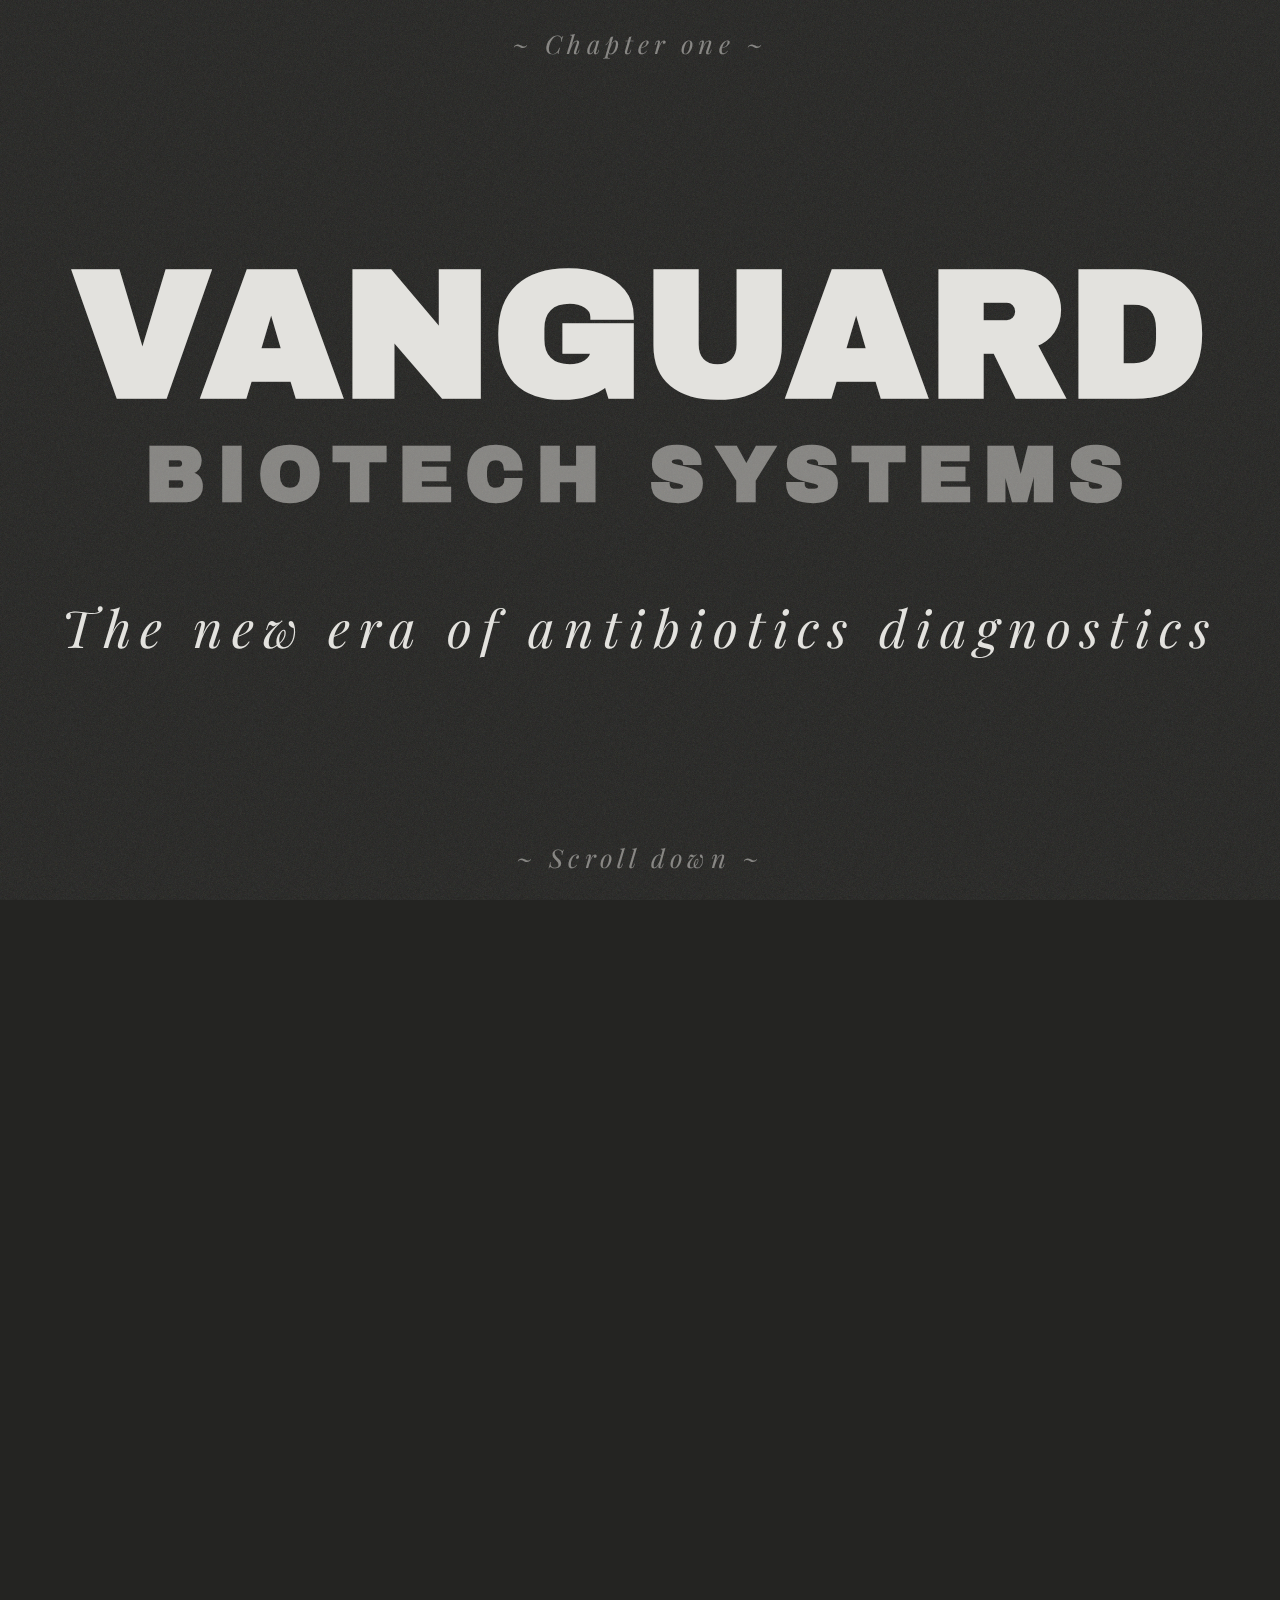
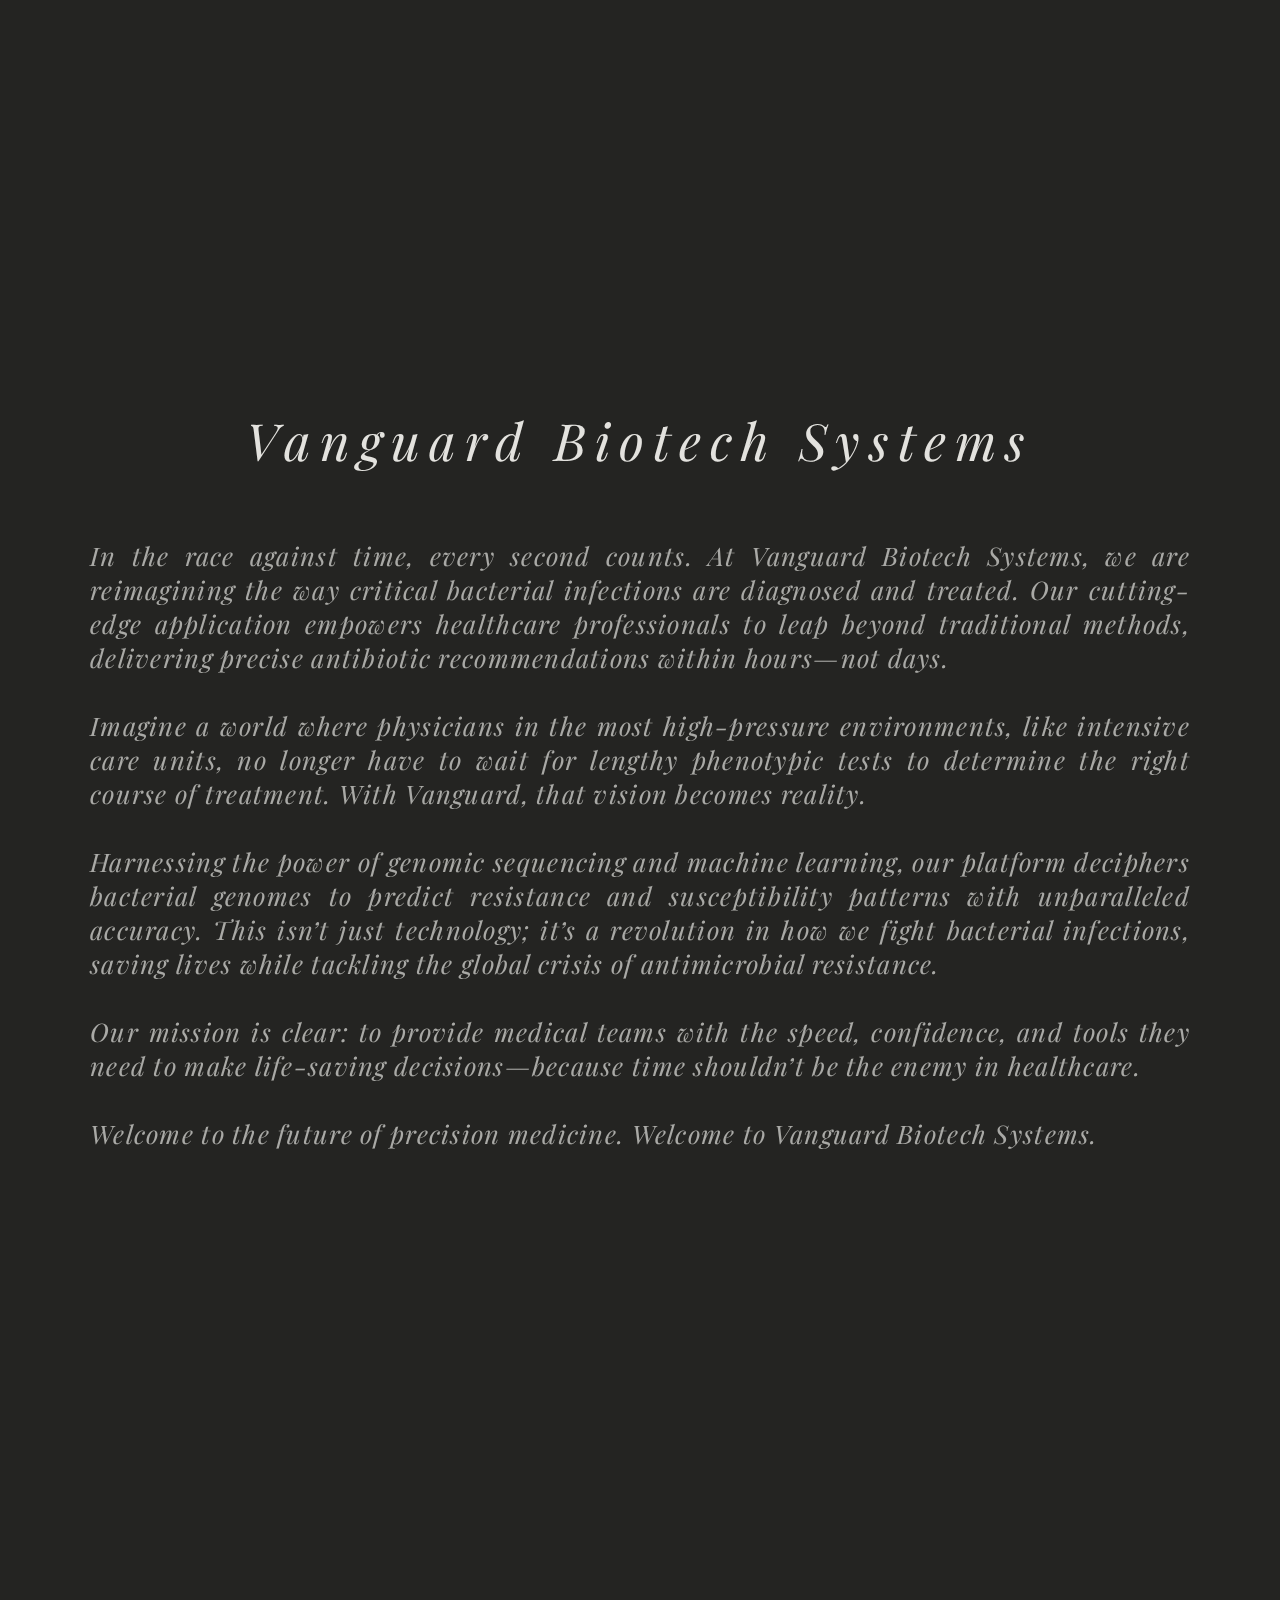
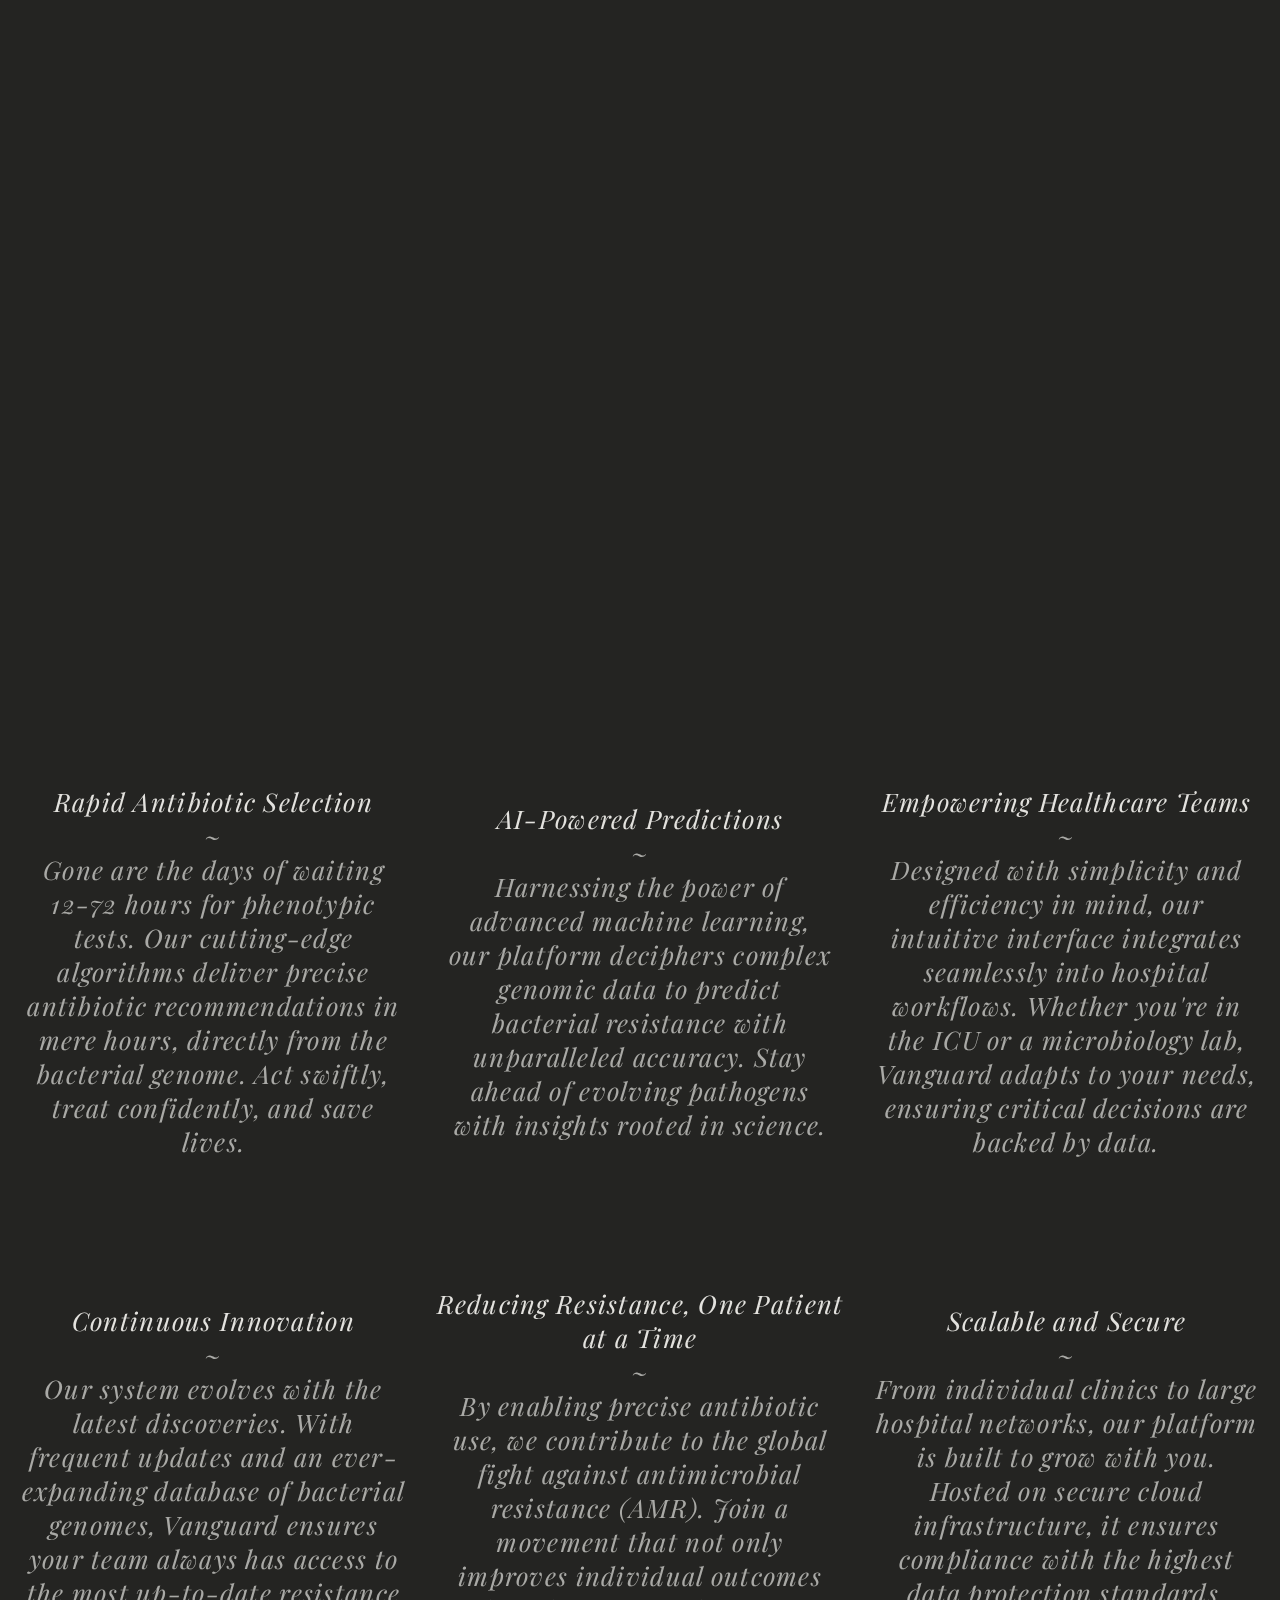
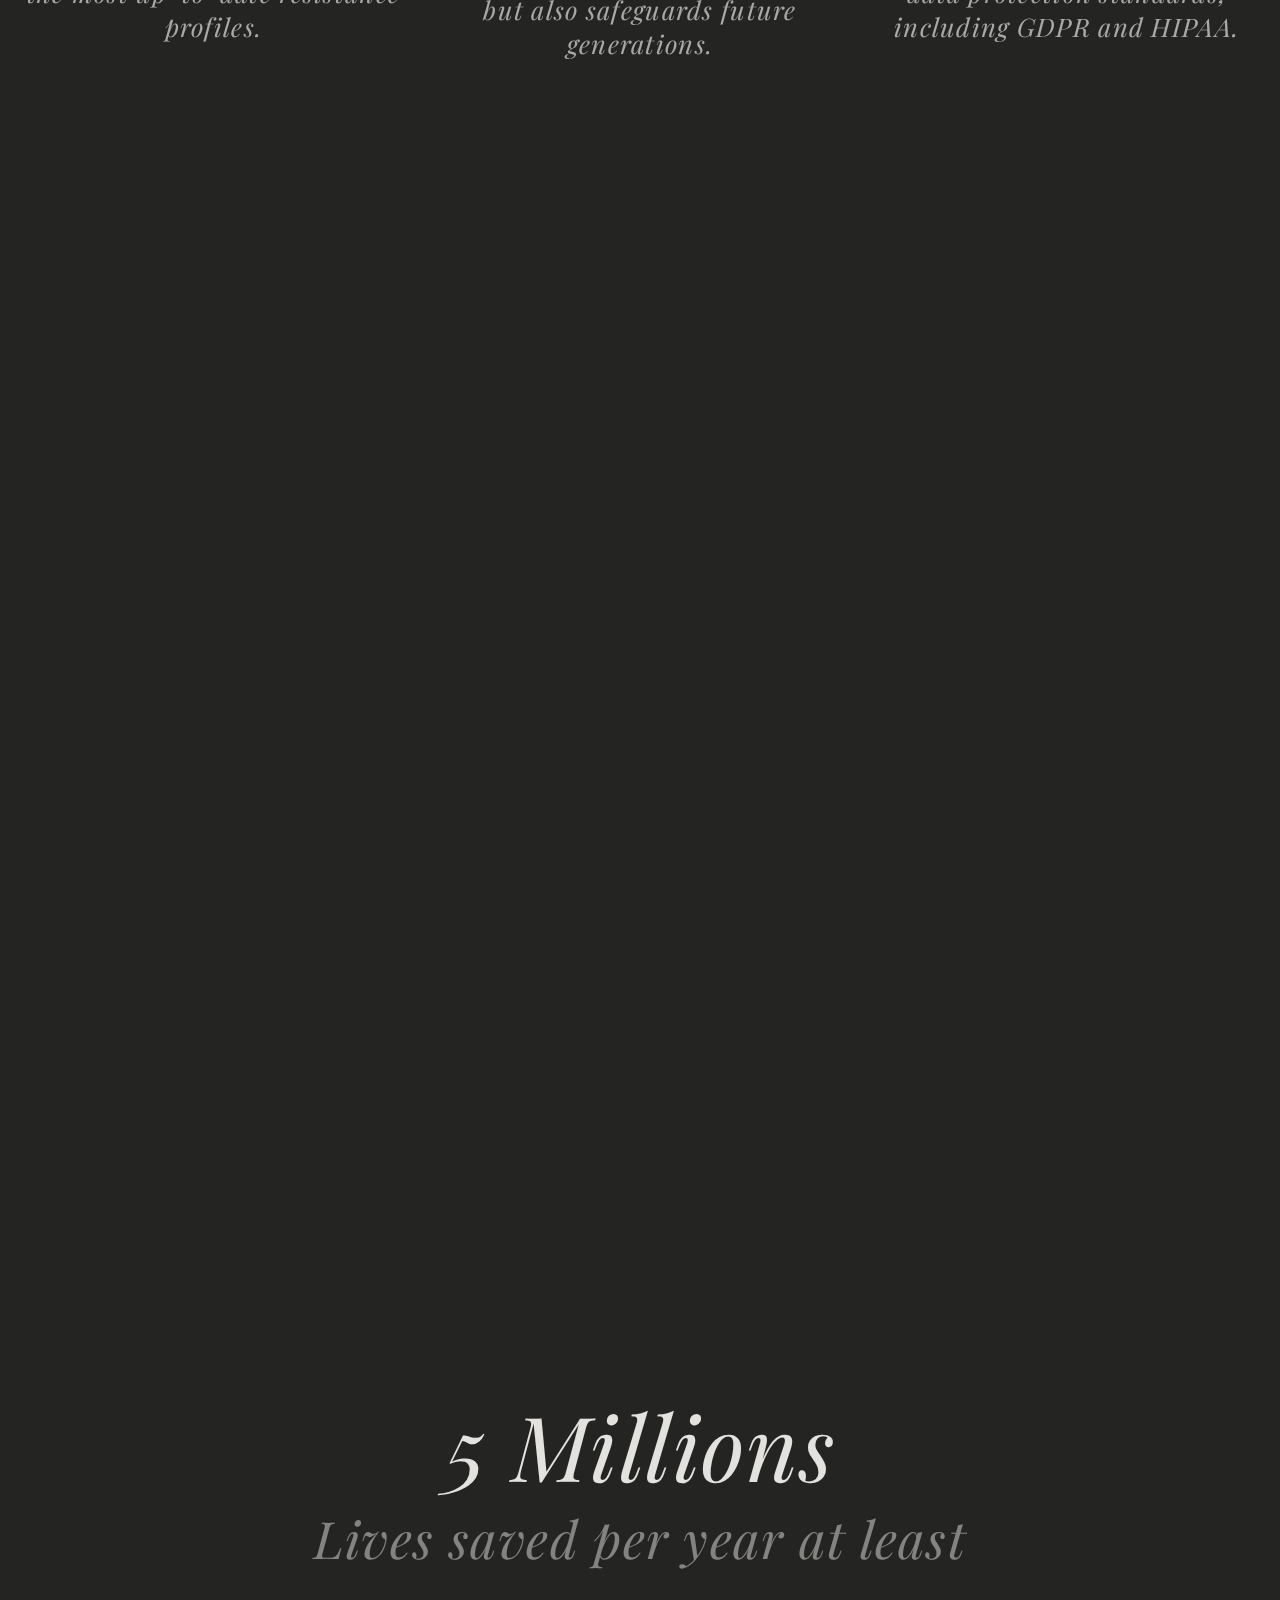
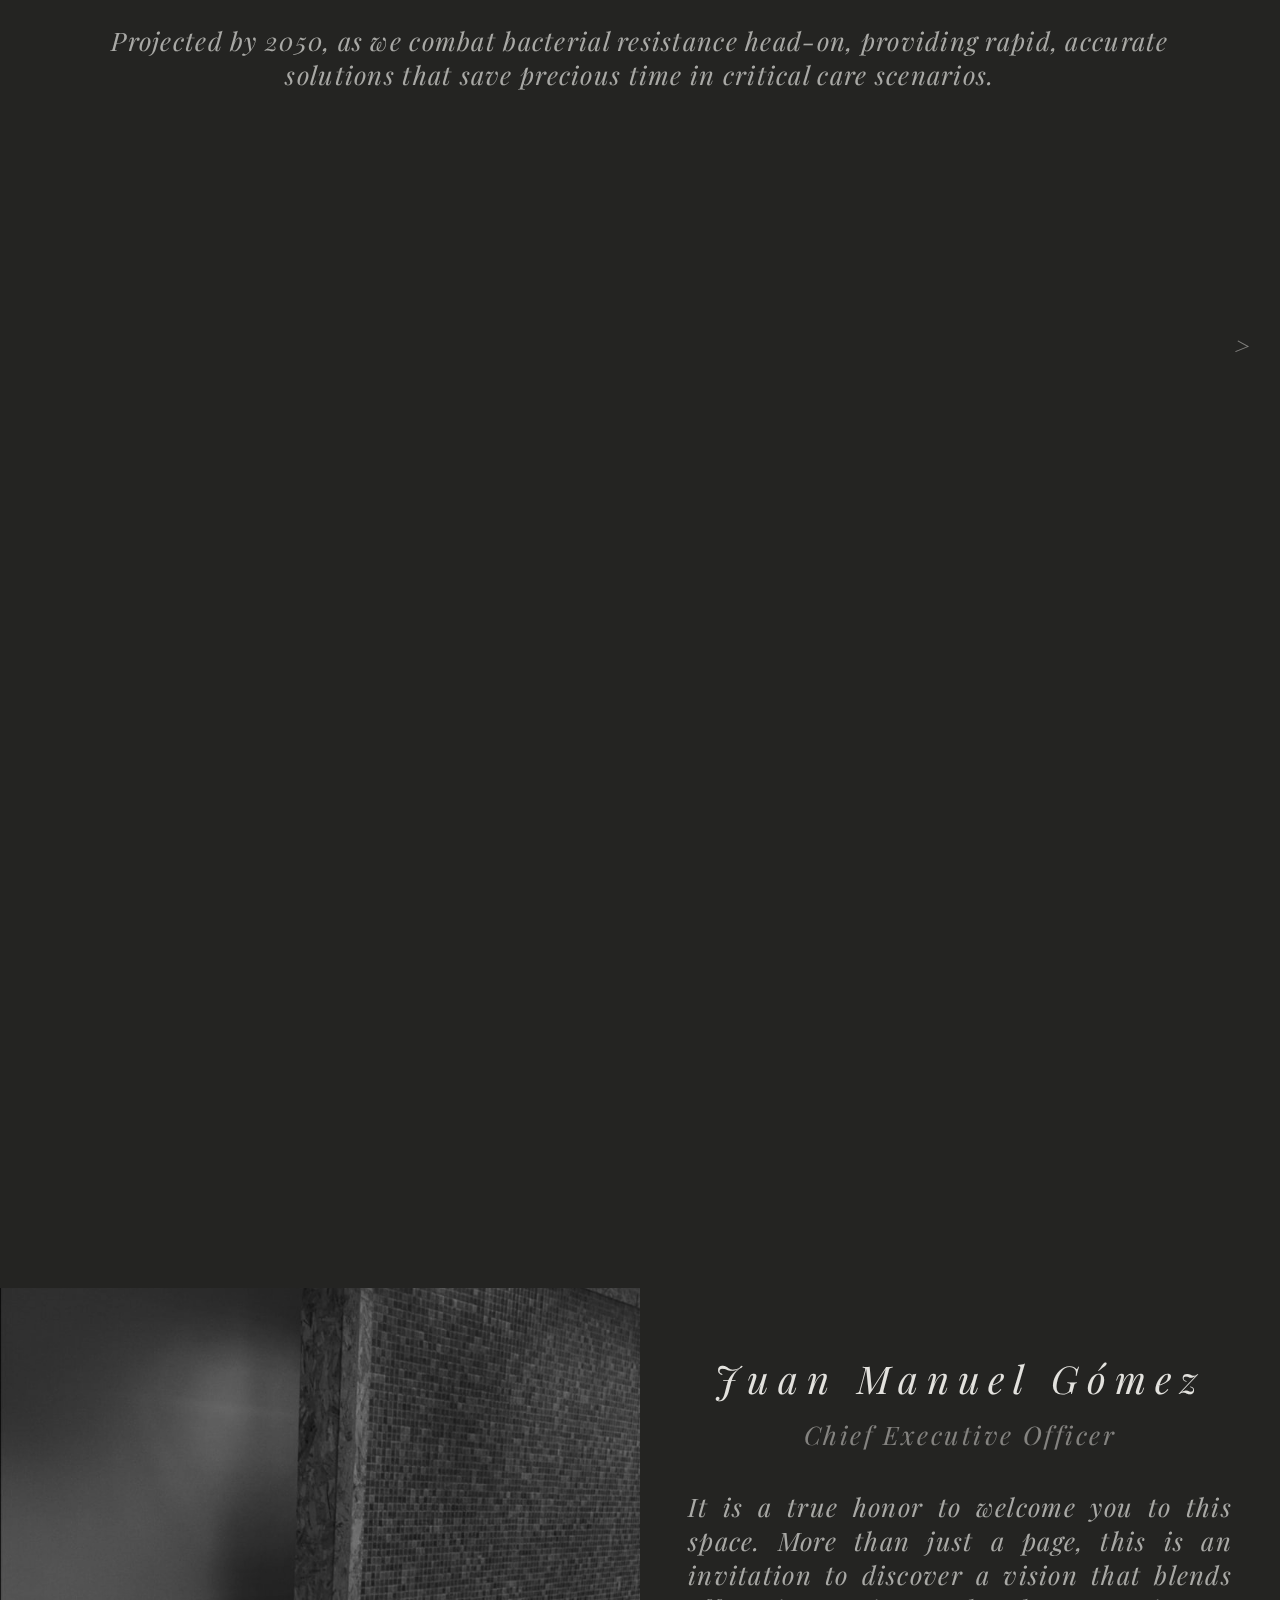
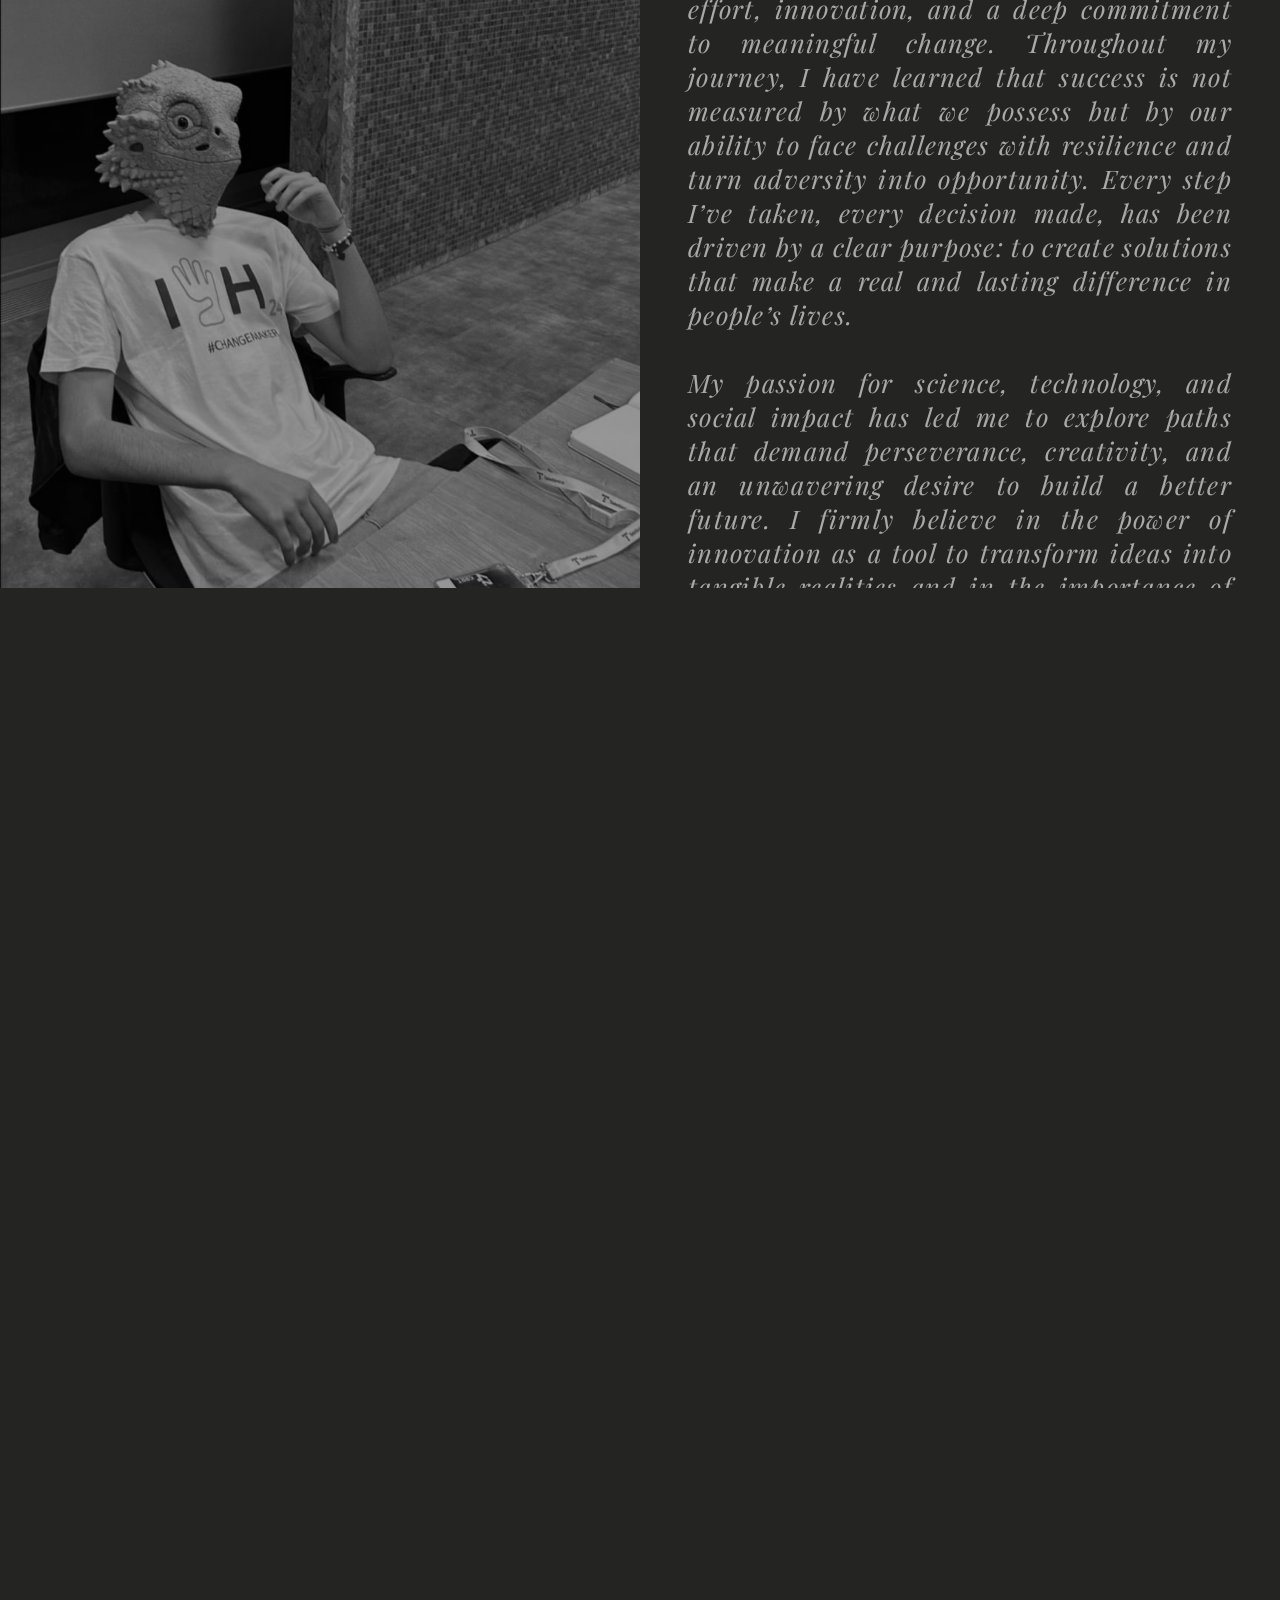
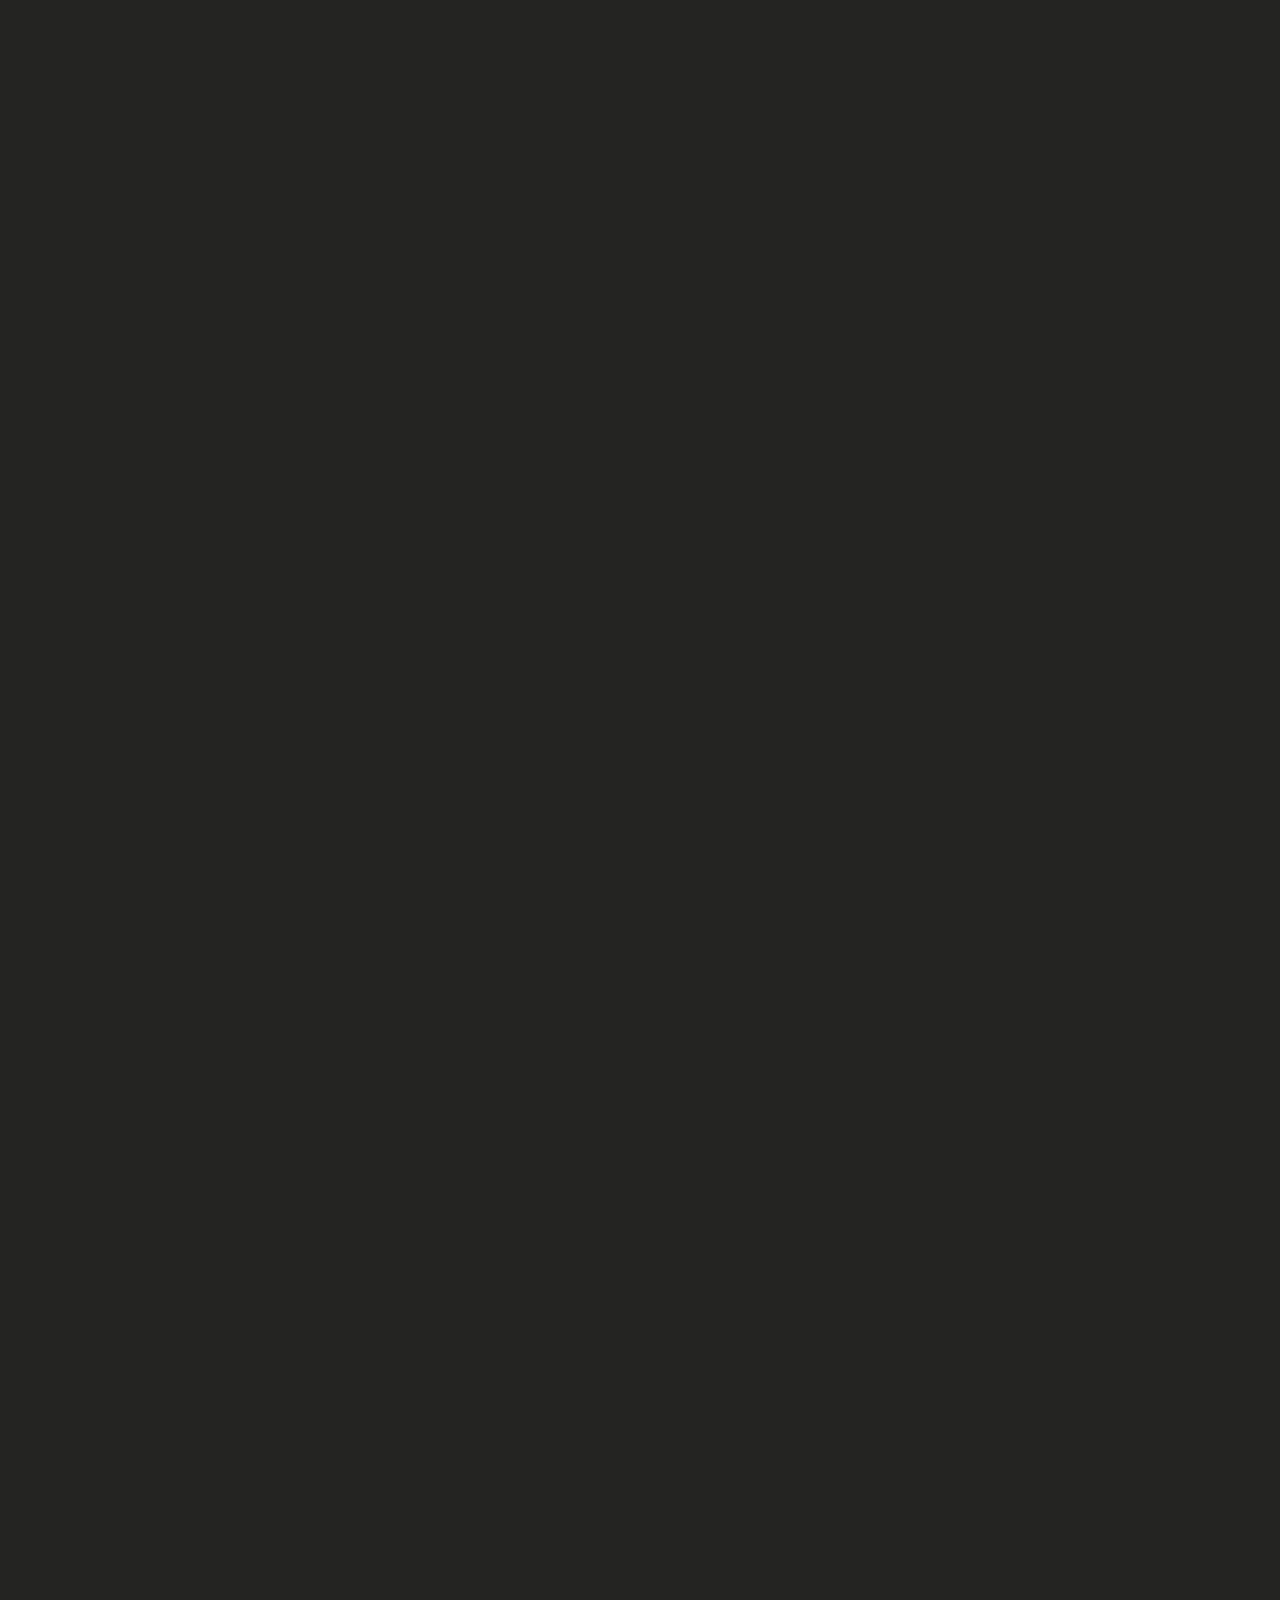
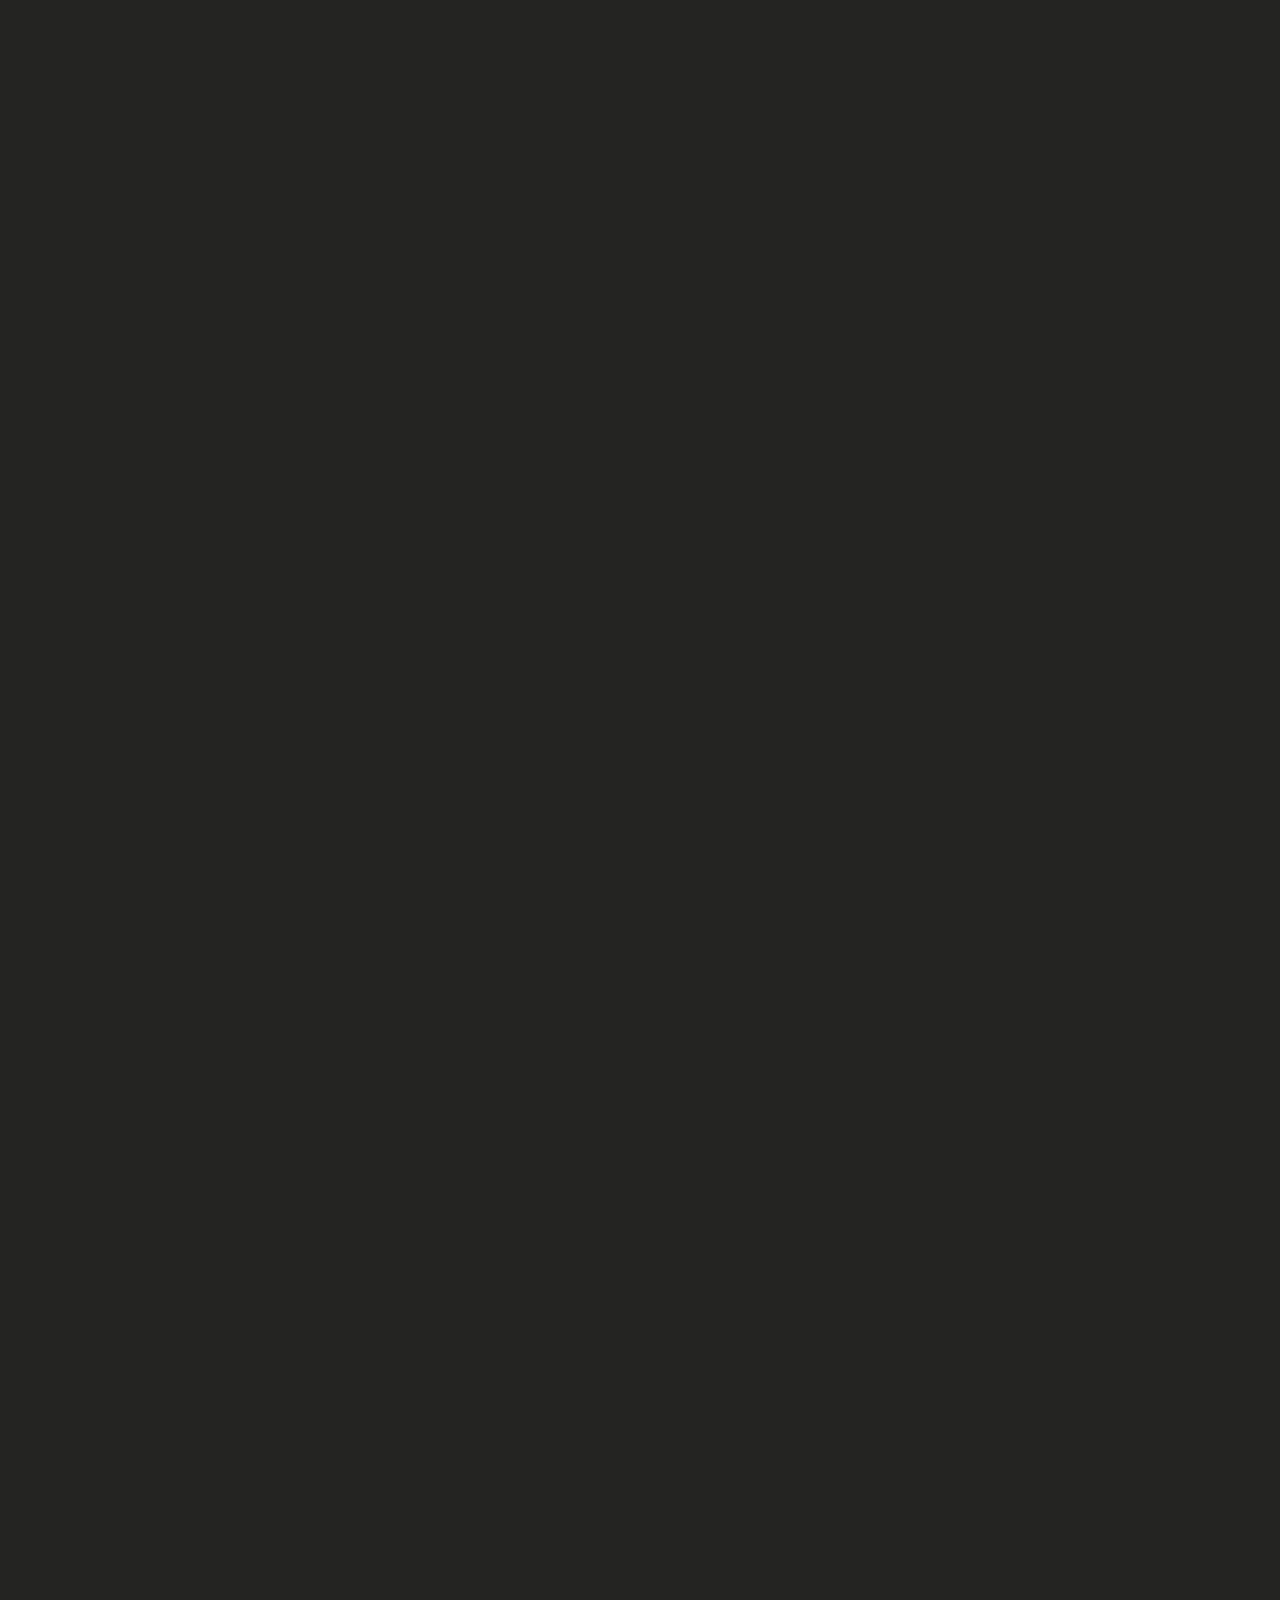
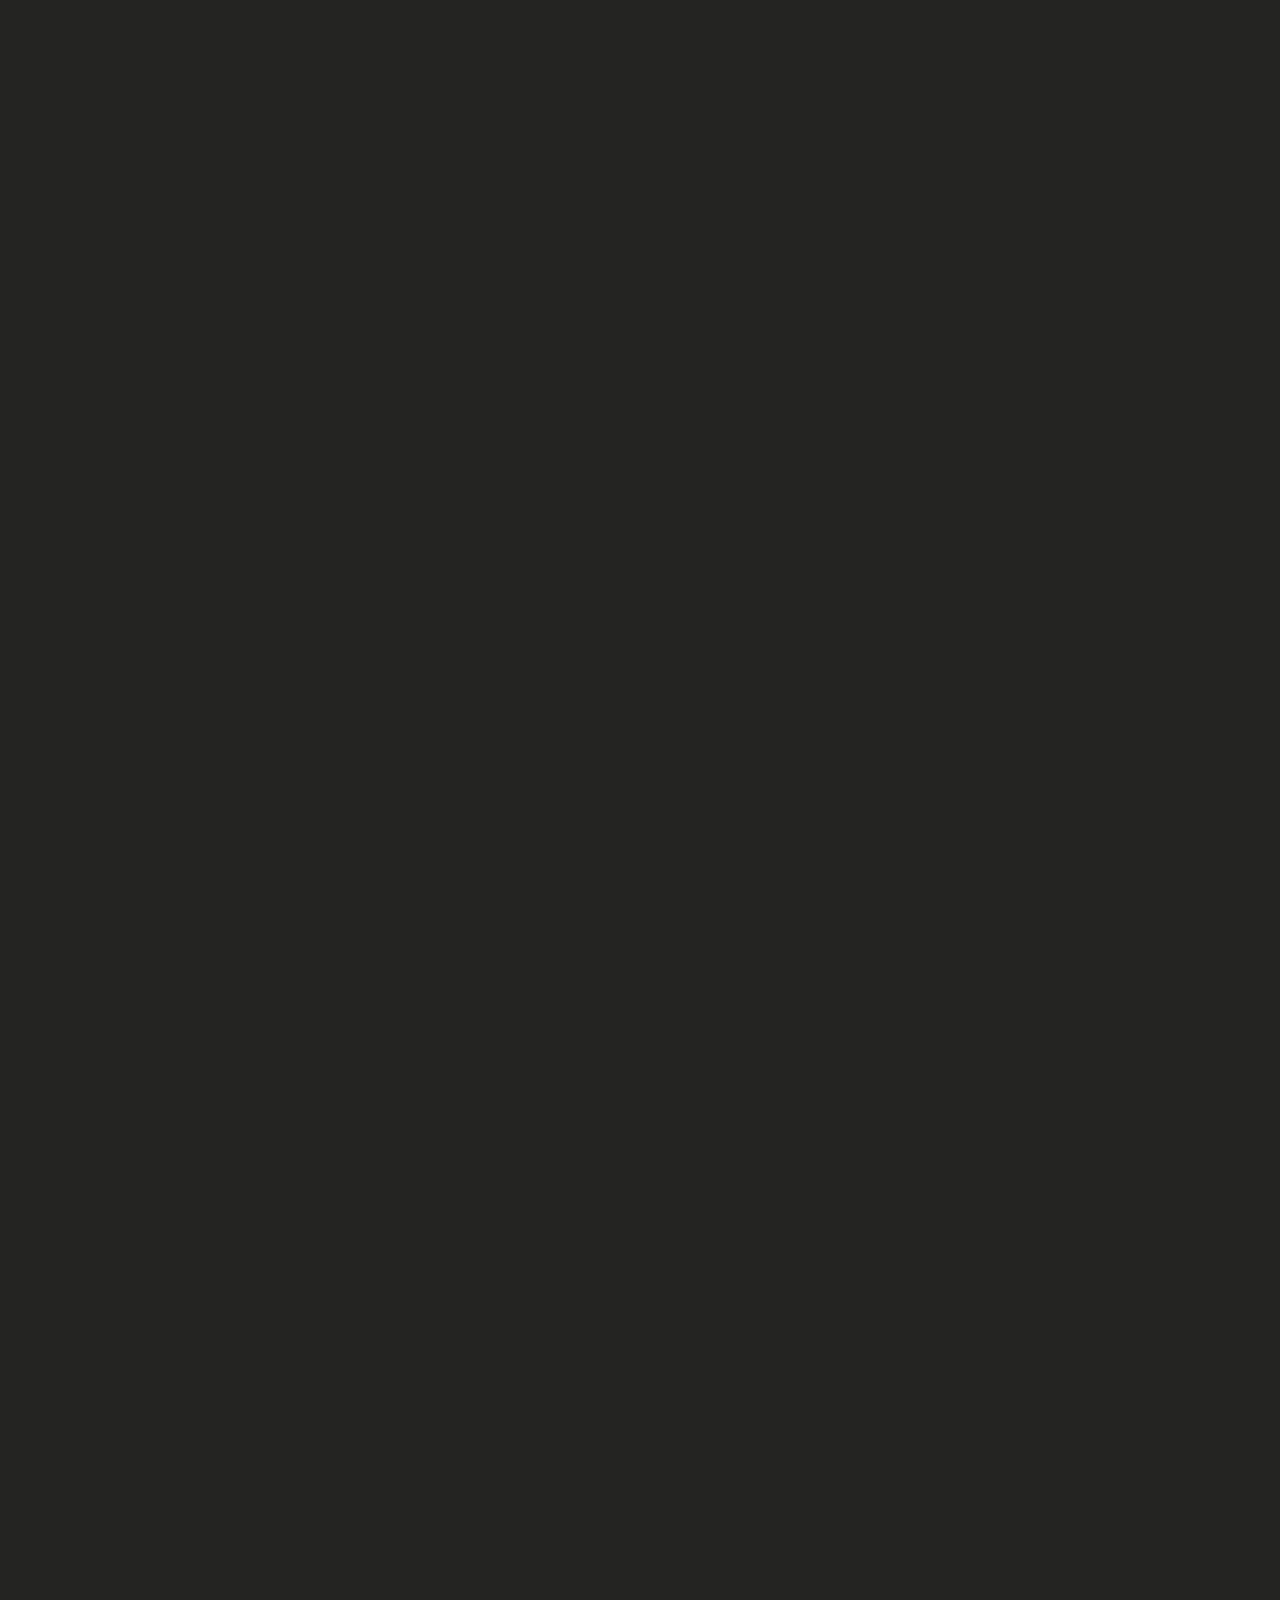
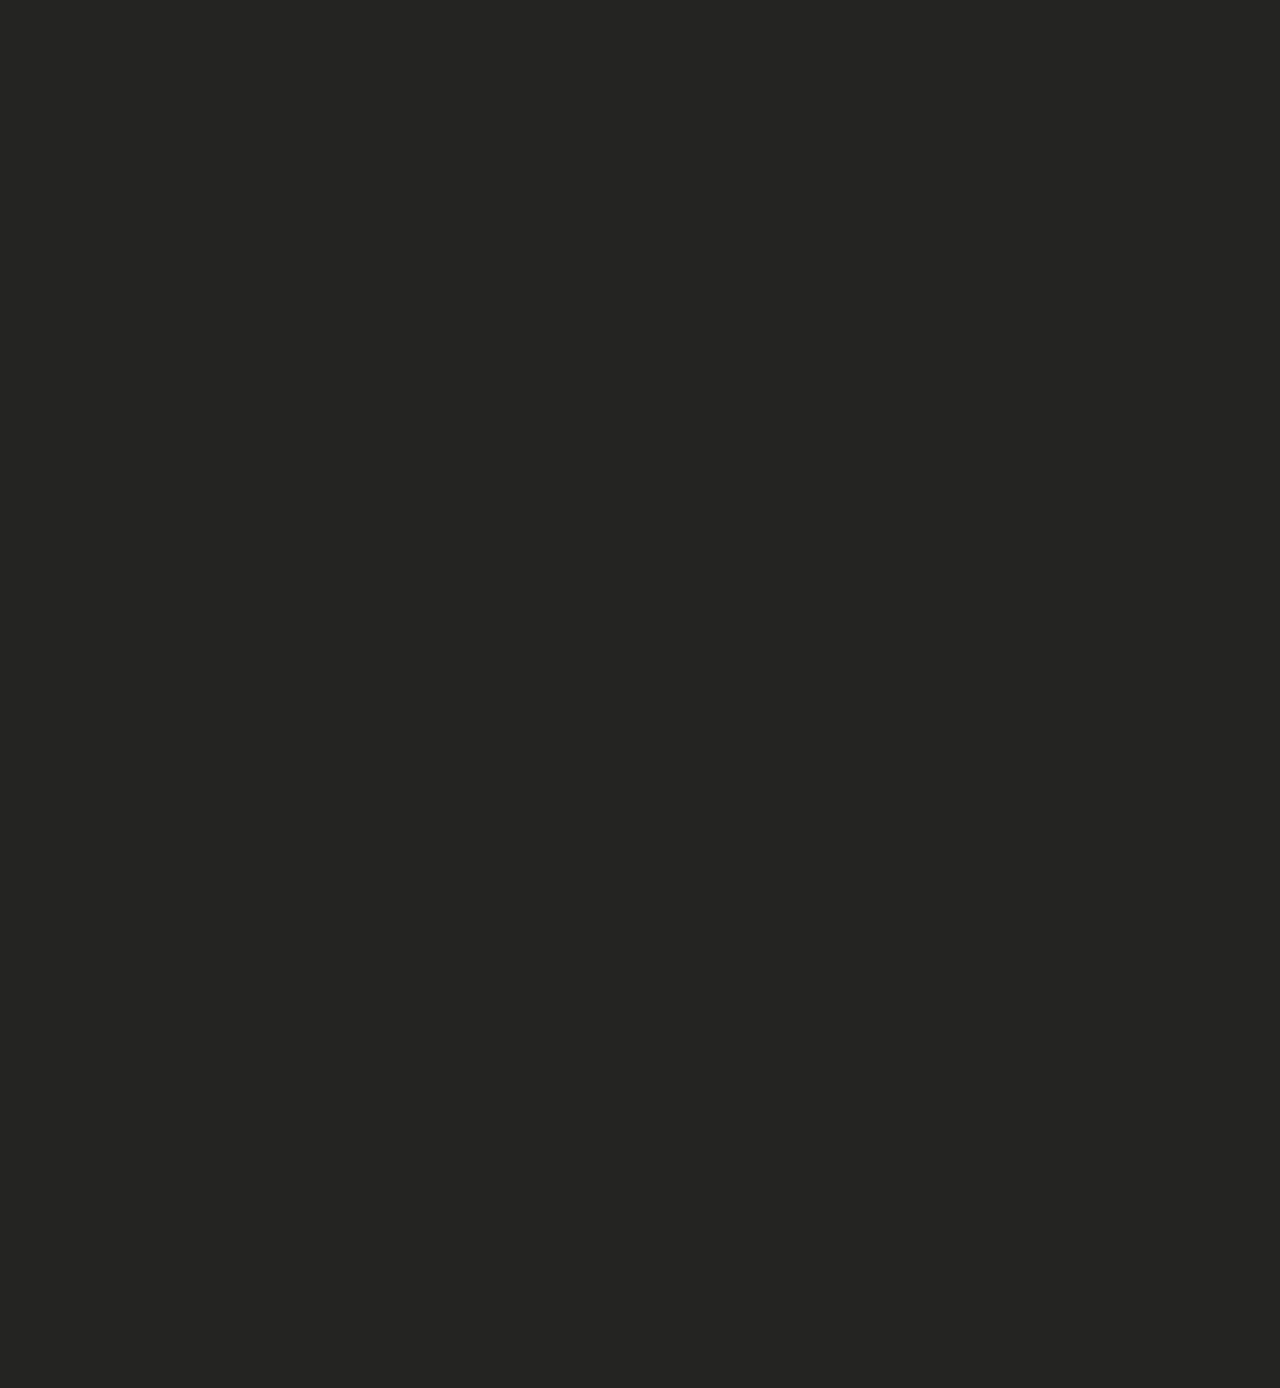
==== commit 4e07732a: "commit 12" ====
--- a/index.html
+++ b/index.html
@@ -7,7 +7,7 @@
     <meta name="viewport" content="width=device-width, initial-scale=1.0">
 
     <link rel="stylesheet" href="static/css/index.css">
-    <script src="static/js/index.js"></script>
+    <script src="static/js/layout.js"></script>
 
     <meta name="google-site-verification" content="y4nu7Hq-5IVVR6O6zlOy4ZdEymoi5S0pW10lDeJfxr0" />
 
@@ -21,7 +21,11 @@
 
 <body id="body">
 
-    <section id="home" class="section">
+    <div id="loader">
+        <div class="spinner"></div>
+    </div>
+
+    <section id="home" class="section" data-title="Vanguard Biotech Systems">
 
         <p id="chapter-p">~ Chapter one ~</p>
         <h1>VANGUARD</h1>
@@ -38,7 +42,7 @@
         </video>
     </article>
 
-    <section class="section" id="about">
+    <section class="section" id="about" data-title="About us">
         <h1>Vanguard Biotech Systems</h1>
         <p>In the race against time, every second counts. At Vanguard Biotech Systems, we are reimagining the way critical bacterial infections are diagnosed and treated. Our cutting-edge application empowers healthcare professionals to leap beyond traditional methods, delivering precise antibiotic recommendations within hours—not days.<br><br>
 
@@ -58,7 +62,7 @@
         </video>
     </article>
 
-    <section class="section" id="features">
+    <section class="section" id="features" data-title="The features">
         <div>
             <h1>Rapid Antibiotic Selection</h1>
             <p>~</p>
@@ -98,7 +102,7 @@
         </video>
     </article>
 
-    <section class="section-spz" id="numbers">
+    <section class="section-spz" id="numbers" data-title="The numbers">
         <div>
             <h1>5 Millions</h1>
             <p class="p-n">Lives saved per year at least</p>
@@ -131,28 +135,35 @@
             <p class="p-n">Global mission</p>
             <p class="p-spz">To revolutionize bacterial diagnostics, save lives, and lead the charge against antimicrobial resistance.</p>
         </div>
-        <p class="scroll-numbers-p">~ Scroll right ~</p>
-    </section>
-
-    <article class="article">
-        <video class="video-background" autoplay muted loop>
-            <source src="static/img/1208(2).mp4" type="video/mp4">
-            Tu navegador no soporta videos HTML5.
-        </video>
-    </article>
-
-    <section class="section" id="team">
-        <h1>Juan Manuel Gómez</h1>
-        <p>It is a true honor to welcome you to this space. More than just a page, this is an invitation to discover a vision that blends effort, innovation, and a deep commitment to meaningful change.
-
-            Throughout my journey, I have learned that success is not measured by what we possess but by our ability to face challenges with resilience and turn adversity into opportunity. Every step I’ve taken, every decision made, has been driven by a clear purpose: to create solutions that make a real and lasting difference in people’s lives.<br><br>
-            
-            My passion for science, technology, and social impact has led me to explore paths that demand perseverance, creativity, and an unwavering desire to build a better future. I firmly believe in the power of innovation as a tool to transform ideas into tangible realities and in the importance of combining knowledge with humanity to achieve meaningful progress.<br><br>
-            
-            The project I share with you is not just the result of months of work; it is the embodiment of a vision committed to excellence and continuous improvement. It is a commitment to a future where technology serves people, where solutions are accessible, efficient, and deeply human.<br><br>
-            
-            Thank you for taking the time to learn about this endeavor and for opening yourself to the possibility of believing in a brighter future. I trust that together we can overcome any limits and shape a world where innovation always serves the collective well-being.
-        </p>
+        <p class="scroll-numbers-p">></p>
+    </section>
+
+    <article class="article">
+        <video class="video-background" autoplay muted loop>
+            <source src="static/img/1208(2).mp4" type="video/mp4">
+            Tu navegador no soporta videos HTML5.
+        </video>
+    </article>
+
+    <section class="section" id="team" data-title="The team">
+
+        <div class="image-container">
+        </div>
+
+        <div class="text-container">
+            <h1>Juan Manuel Gómez</h1>
+            <h2>Chief Executive Officer</h2>
+            <p>It is a true honor to welcome you to this space. More than just a page, this is an invitation to discover a vision that blends effort, innovation, and a deep commitment to meaningful change.
+
+                Throughout my journey, I have learned that success is not measured by what we possess but by our ability to face challenges with resilience and turn adversity into opportunity. Every step I’ve taken, every decision made, has been driven by a clear purpose: to create solutions that make a real and lasting difference in people’s lives.<br><br>
+                
+                My passion for science, technology, and social impact has led me to explore paths that demand perseverance, creativity, and an unwavering desire to build a better future. I firmly believe in the power of innovation as a tool to transform ideas into tangible realities and in the importance of combining knowledge with humanity to achieve meaningful progress.<br><br>
+                
+                The project I share with you is not just the result of months of work; it is the embodiment of a vision committed to excellence and continuous improvement. It is a commitment to a future where technology serves people, where solutions are accessible, efficient, and deeply human.<br><br>
+                
+                Thank you for taking the time to learn about this endeavor and for opening yourself to the possibility of believing in a brighter future.</p>
+        </div>
+
     </section>
 
     <article class="article">
--- a/static/css/index.css
+++ b/static/css/index.css
@@ -200,6 +200,7 @@
         flex: 0 0 100vw; /* Asegura que cada div ocupe el ancho completo de la pantalla */
         height: 100vh; /* Altura completa */
         display: flex;
+        scroll-snap-stop: always;
         flex-direction: column;
         justify-content: center; /* Centra verticalmente el contenido */
         align-items: center; /* Centra horizontalmente el contenido */
@@ -253,15 +254,168 @@
         letter-spacing: 0.4vw;
     }
 
+    .section-title {
+        font-family: "Playfair Display", serif;
+        position: fixed;
+        font-style: italic;
+        top: 50%;
+        left: 50%;
+        transform: translate(-50%, -50%);
+        font-size: 7vw;
+        color: white;
+        background: #242422;
+        width: 100%;
+        height: 100%;
+        border-radius: 5px;
+        opacity: 0;
+        pointer-events: none;
+        z-index: 1000;
+        transition: opacity 0.5s ease-in-out;
+        display: flex;
+        align-items: center;
+        justify-content: center;
+        text-align: center;
+        letter-spacing: 0.1vw;
+    }
+    
+    .section-title.visible {
+        opacity: 1;
+    }
+
+    .section-title::before {
+        content: "";
+        background-color: transparent;
+        background-image: url("data:image/svg+xml,%3Csvg xmlns='http://www.w3.org/2000/svg' viewBox='0 0 600 600'%3E%3Cfilter id='a'%3E%3CfeTurbulence type='fractalNoise' baseFrequency='.65' numOctaves='3' stitchTiles='stitch'/%3E%3C/filter%3E%3Crect width='100%25' height='100%25' filter='url(%23a)'/%3E%3C/svg%3E");
+        background-repeat: repeat;
+        background-size: 182px;
+        opacity: 0.12;
+        top: 0;
+        left: 0;
+        position: fixed;
+        width: 100%;
+        height: 100vh;
+        z-index: -1;
+    }
+
+    #loader {
+        position: fixed;
+        top: 0;
+        left: 0;
+        width: 100%;
+        height: 100%;
+        background-color: #242422;
+        display: flex;
+        justify-content: center;
+        align-items: center;
+        z-index: 9999;
+    }
+
+    #loader::before {
+        content: "";
+        background-color: transparent;
+        background-image: url("data:image/svg+xml,%3Csvg xmlns='http://www.w3.org/2000/svg' viewBox='0 0 600 600'%3E%3Cfilter id='a'%3E%3CfeTurbulence type='fractalNoise' baseFrequency='.65' numOctaves='3' stitchTiles='stitch'/%3E%3C/filter%3E%3Crect width='100%25' height='100%25' filter='url(%23a)'/%3E%3C/svg%3E");
+        background-repeat: repeat;
+        background-size: 182px;
+        opacity: 0.12;
+        top: 0;
+        left: 0;
+        position: fixed;
+        width: 100%;
+        height: 100vh;
+        z-index: -1;
+    }
+
+    
+    /* Spinner animation */
+    .spinner {
+        border: 6px solid rgb(227, 226, 222, 0.2);
+        border-top: 6px solid #e3e2de;
+        border-radius: 50%;
+        width: 50px;
+        height: 50px;
+        animation: spin 1s linear infinite;
+    }
+    
+    @keyframes spin {
+        0% {
+            transform: rotate(0deg);
+        }
+        100% {
+            transform: rotate(360deg);
+        }
+    }
+
     #team {
-        display: flex;
-        align-items: center;
-        justify-content: center;
-        height: auto;
-        padding: 10vw 0 10vw 0;
-    }
-
-    #team p{
+        display: grid;
+        grid-template: 100% / 50% 50%;
+        height: 100vh;
+        min-height: 100vh;
+    }
+
+    .image-container {
+        position: relative;
+        height: 100%;
+        width: 100%;
+        background-image: url('../img/yoyoyoy.jpg');
+        background-size: cover; /* Asegura que el fondo cubra todo el contenedor */
+        overflow: hidden; /* Asegura que el texto no sobresalga del contenedor */
+        background-position: center;
+        filter: saturate(0) brightness(0.6);
+    }
+    
+    /* .image-container .text {
+        position: absolute;
+        top: 50%;
+        left: 50%;
+        transform: translate(-50%, -50%);
+        font-size: 24px;
+        font-weight: bold;
+        color: white;
+        mix-blend-mode: difference; 
+        pointer-events: none;
+    } */
+    
+    .text-container {
+        display: flex;
+        align-items: center;
+        flex-direction: column;
+        padding: 5vw 0;
+        overflow-y: auto; /* Permitir scroll vertical */
+        height: 100%; /* Asegurar que el contenedor ocupe toda la altura disponible */
+        box-sizing: border-box;
+        &::-webkit-scrollbar {
+            display: none;
+        } /* Incluir padding en el cálculo de la altura */
+    }
+
+    .text-container h1 {
+        font-family: "Playfair Display", serif;
+        color: rgb(227, 226, 222);
+        font-style: italic;
+        font-size: 3vw;
+        letter-spacing: 0.7vw;
+        font-weight: lighter;
+        margin: 0;
+        text-align: center;
+        margin-bottom: 1vw;
+
+    }
+
+    .text-container h2 {
+        font-family: "Playfair Display", serif;
+        color: rgb(227, 226, 222, 0.5);
+        font-style: italic;
+        font-size: 2vw;
+        letter-spacing: 0.2vw;
+        font-weight: lighter;
+        text-align: justify;
+        width: 90%;
+        margin: 0;
+        text-align: center;
+        margin-bottom: 3vw;
+    }
+
+    .text-container p {
         font-family: "Playfair Display", serif;
         color: rgb(227, 226, 222, 0.7);
         font-style: italic;
@@ -269,20 +423,8 @@
         letter-spacing: 0.1vw;
         font-weight: lighter;
         text-align: justify;
-        max-width: 1100px;
-        width: 90%;
-        margin: 0;
-    }
-
-    #team h1 {
-        font-family: "Playfair Display", serif;
-        color: rgb(227, 226, 222);
-        font-style: italic;
-        font-size: 4vw;
-        letter-spacing: 0.7vw;
-        font-weight: lighter;
-        margin: 0;
-        margin-bottom: 5vw;
+        width: 85%;
+        margin: 0;
     }
 
 }
@@ -483,6 +625,7 @@
     }
     
     .section-spz > div {
+        scroll-snap-stop: always;
         flex: 0 0 100vw; /* Asegura que cada div ocupe el ancho completo de la pantalla */
         height: 100vh; /* Altura completa */
         display: flex;
@@ -539,14 +682,117 @@
         letter-spacing: 0.4vw;
     }
 
+    .section-title {
+        font-family: "Playfair Display", serif;
+        position: fixed;
+        font-style: italic;
+        top: 50%;
+        left: 50%;
+        transform: translate(-50%, -50%);
+        font-size: 7vw;
+        color: white;
+        background: #242422;
+        width: 100%;
+        height: 100%;
+        border-radius: 5px;
+        opacity: 0;
+        pointer-events: none;
+        z-index: 1000;
+        transition: opacity 0.5s ease-in-out;
+        display: flex;
+        align-items: center;
+        justify-content: center;
+        text-align: center;
+        letter-spacing: 0.1vw;
+    }
+    
+    .section-title.visible {
+        opacity: 1;
+    }
+
+    .section-title::before {
+        content: "";
+        background-color: transparent;
+        background-image: url("data:image/svg+xml,%3Csvg xmlns='http://www.w3.org/2000/svg' viewBox='0 0 600 600'%3E%3Cfilter id='a'%3E%3CfeTurbulence type='fractalNoise' baseFrequency='.65' numOctaves='3' stitchTiles='stitch'/%3E%3C/filter%3E%3Crect width='100%25' height='100%25' filter='url(%23a)'/%3E%3C/svg%3E");
+        background-repeat: repeat;
+        background-size: 182px;
+        opacity: 0.12;
+        top: 0;
+        left: 0;
+        position: fixed;
+        width: 100%;
+        height: 100vh;
+        z-index: -1;
+    }
+
     #team {
-        display: flex;
-        align-items: center;
-        justify-content: center;
-        height: auto;
-    }
-
-    #team p{
+        position: relative;
+        display: grid;
+        grid-template: 100% / 100%;
+        height: 100vh;
+        min-height: 100vh;
+    }
+
+    .image-container {
+        position: absolute;
+        height: 100%;
+        width: 100%;
+        background-image: url('../img/yoyoyoy.jpg');
+        background-size: cover; /* Asegura que el fondo cubra todo el contenedor */
+        overflow: hidden; /* Asegura que el texto no sobresalga del contenedor */
+        background-position: center;
+        filter: saturate(0) brightness(0.3);
+    }
+    
+    /* .image-container .text {
+        position: absolute;
+        top: 50%;
+        left: 50%;
+        transform: translate(-50%, -50%);
+        font-size: 24px;
+        font-weight: bold;
+        color: white;
+        mix-blend-mode: difference; 
+        pointer-events: none;
+    } */
+    
+    .text-container {
+        z-index: 2;
+        display: flex;
+        align-items: center;
+        flex-direction: column;
+        overflow-y: auto; /* Permitir scroll vertical */
+        height: 100%; /* Asegurar que el contenedor ocupe toda la altura disponible */
+        box-sizing: border-box;
+        &::-webkit-scrollbar {
+            display: none;
+        } /* Incluir padding en el cálculo de la altura */
+    }
+
+    .text-container h1 {
+        font-family: "Playfair Display", serif;
+        color: rgb(227, 226, 222);
+        font-style: italic;
+        font-size: 5vw;
+        letter-spacing: 0.7vw;
+        font-weight: lighter;
+        margin: 0;
+        margin-bottom: 2vw;
+        margin-top: 12vw;
+    }
+
+    .text-container h2 {
+        font-family: "Playfair Display", serif;
+        color: rgb(227, 226, 222, 0.5);
+        font-style: italic;
+        font-size: 5vw;
+        letter-spacing: 0.7vw;
+        font-weight: lighter;
+        margin: 0;
+        margin-bottom: 6vw;
+    }
+
+    .text-container p {
         font-family: "Playfair Display", serif;
         color: rgb(227, 226, 222, 0.7);
         font-style: italic;
@@ -557,17 +803,5 @@
         width: 90%;
         margin-bottom: 15vw;
     }
-
-    #team h1 {
-        font-family: "Playfair Display", serif;
-        color: rgb(227, 226, 222);
-        font-style: italic;
-        font-size: 5vw;
-        letter-spacing: 0.7vw;
-        font-weight: lighter;
-        margin: 0;
-        margin-bottom: 6vw;
-        margin-top: 12vw;
-    }
     
 }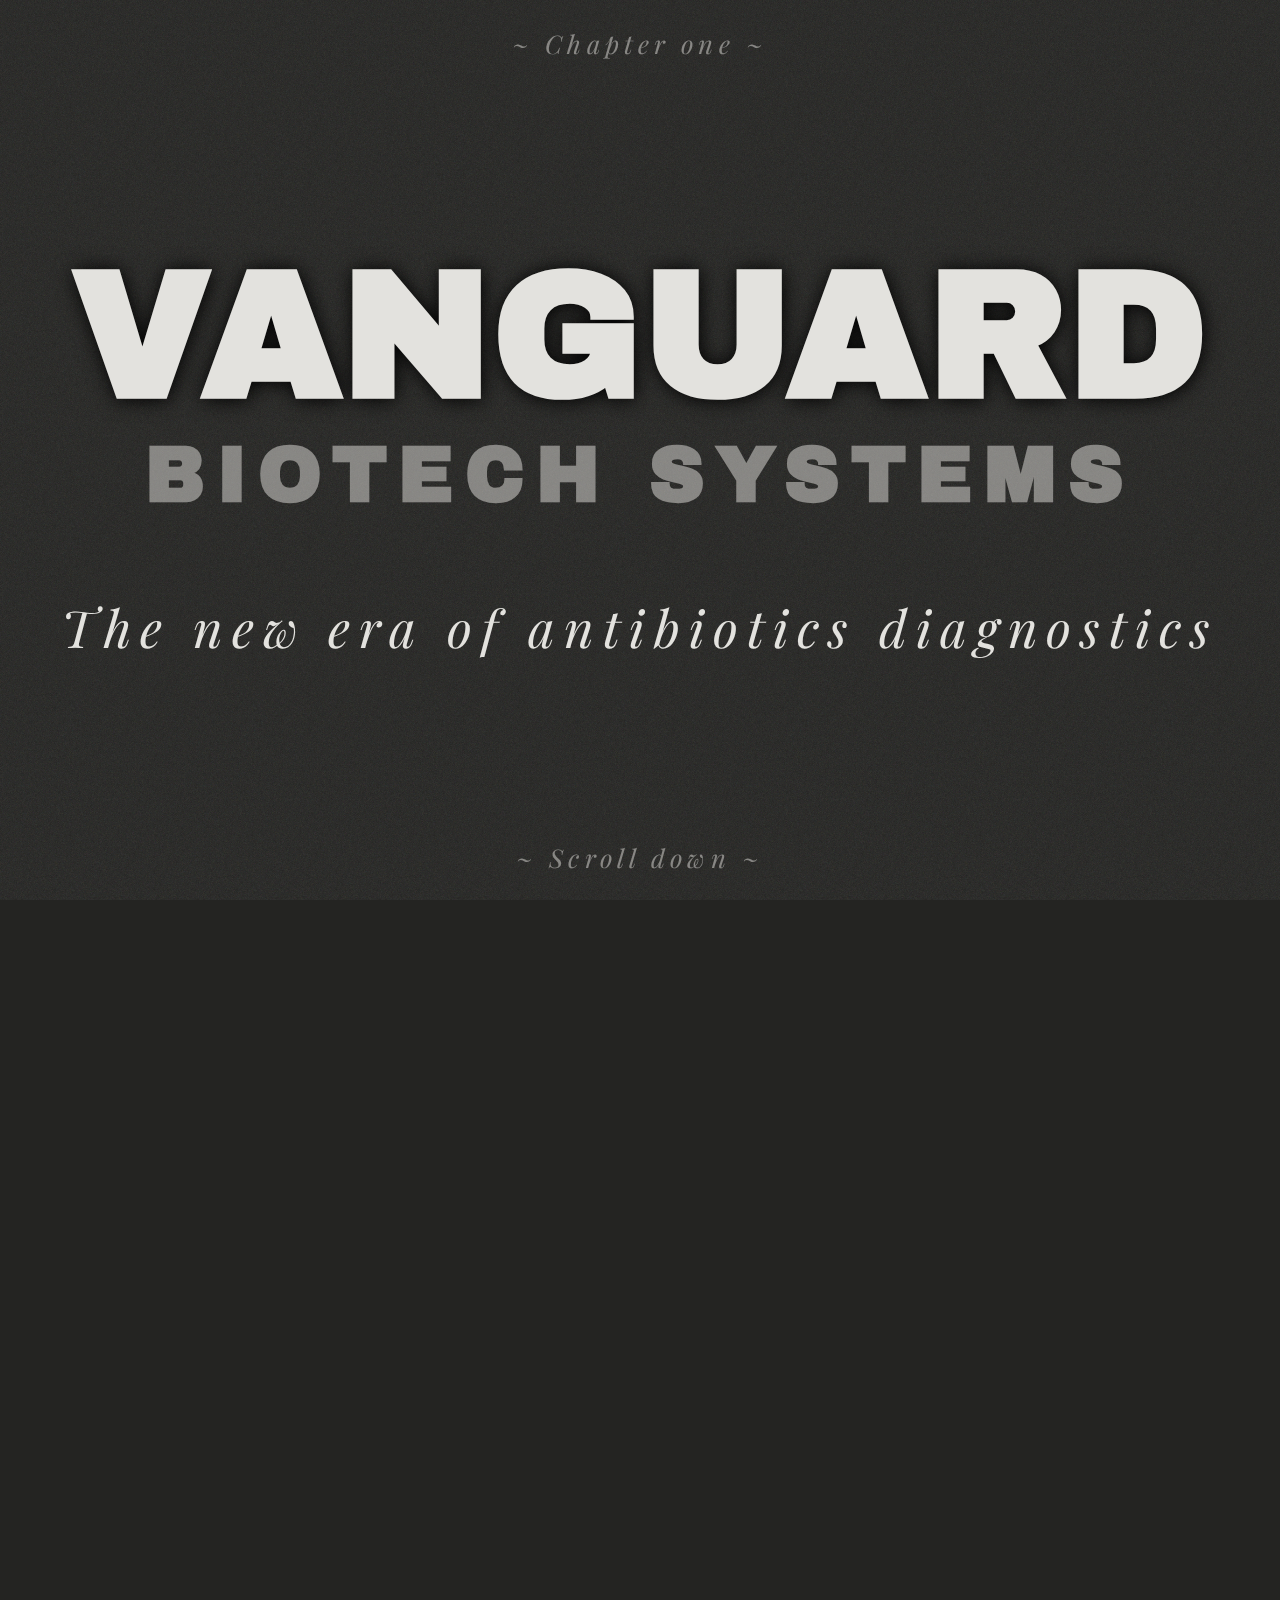
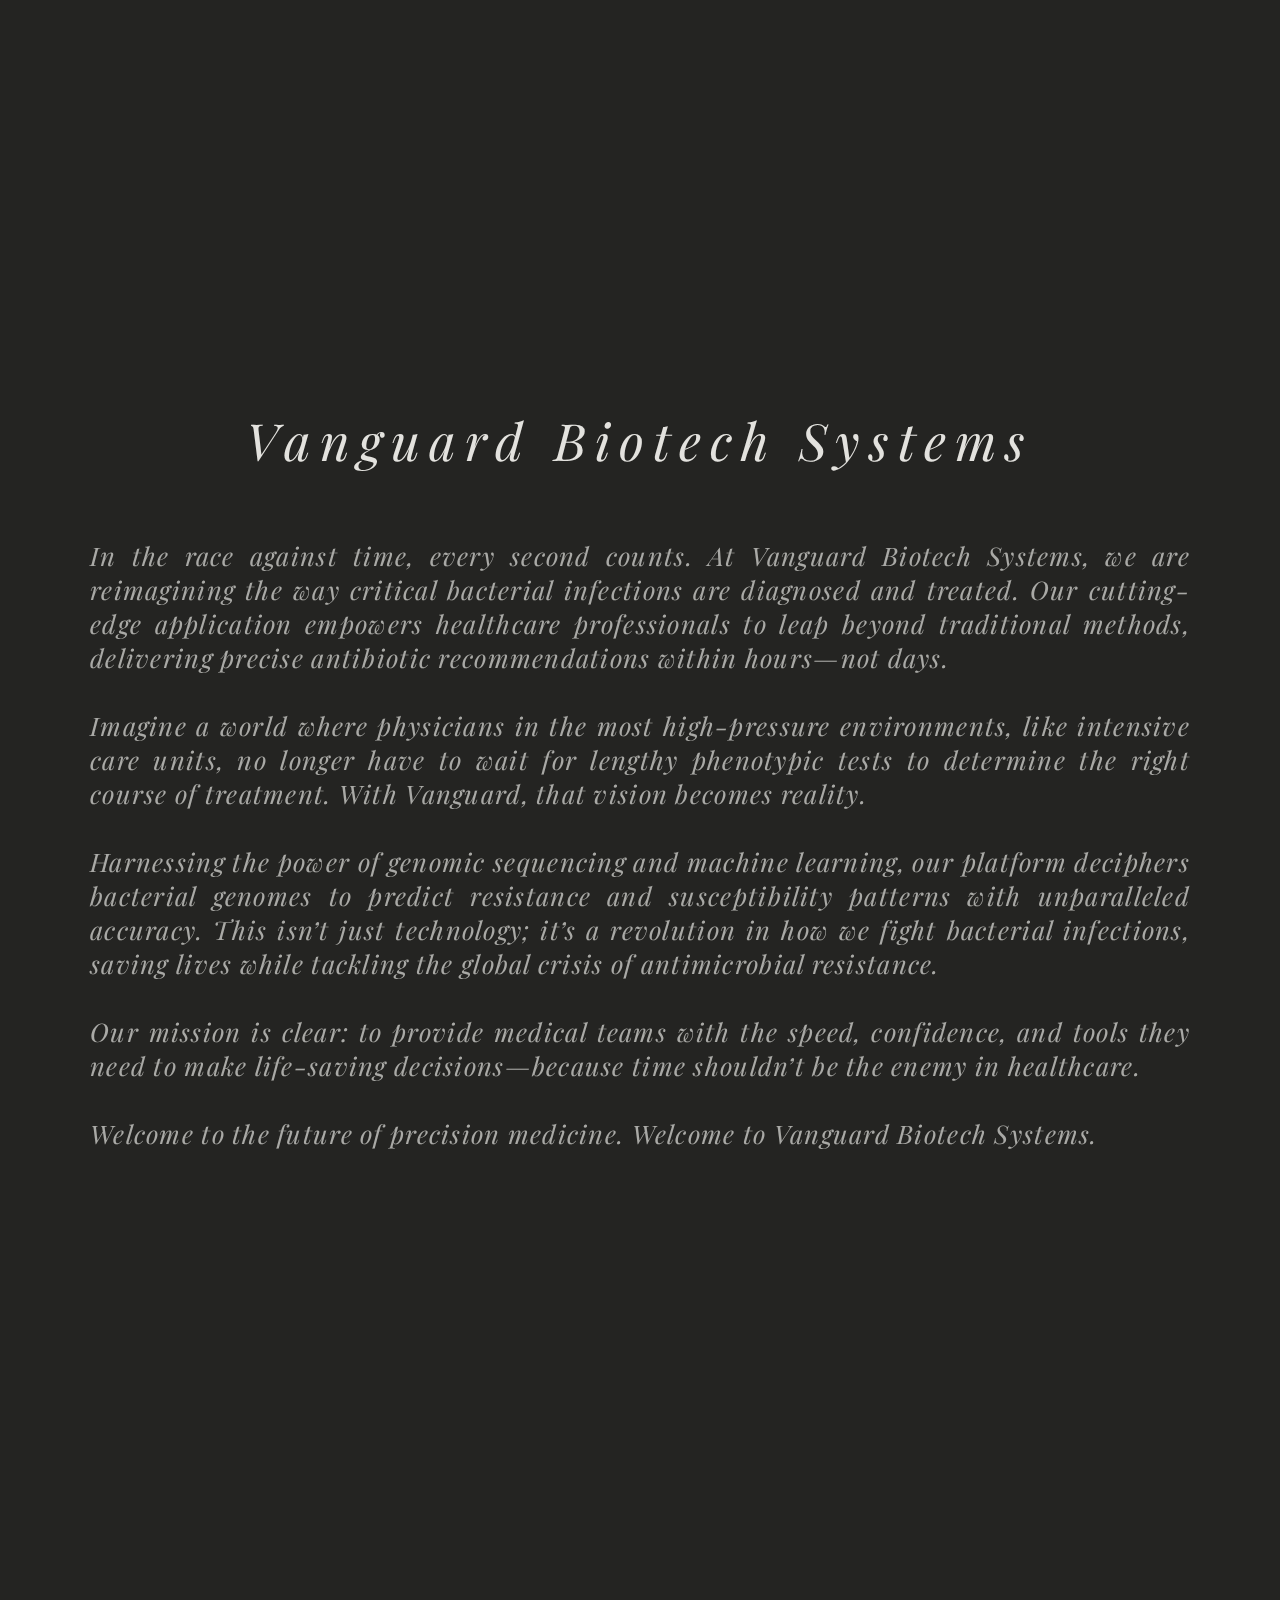
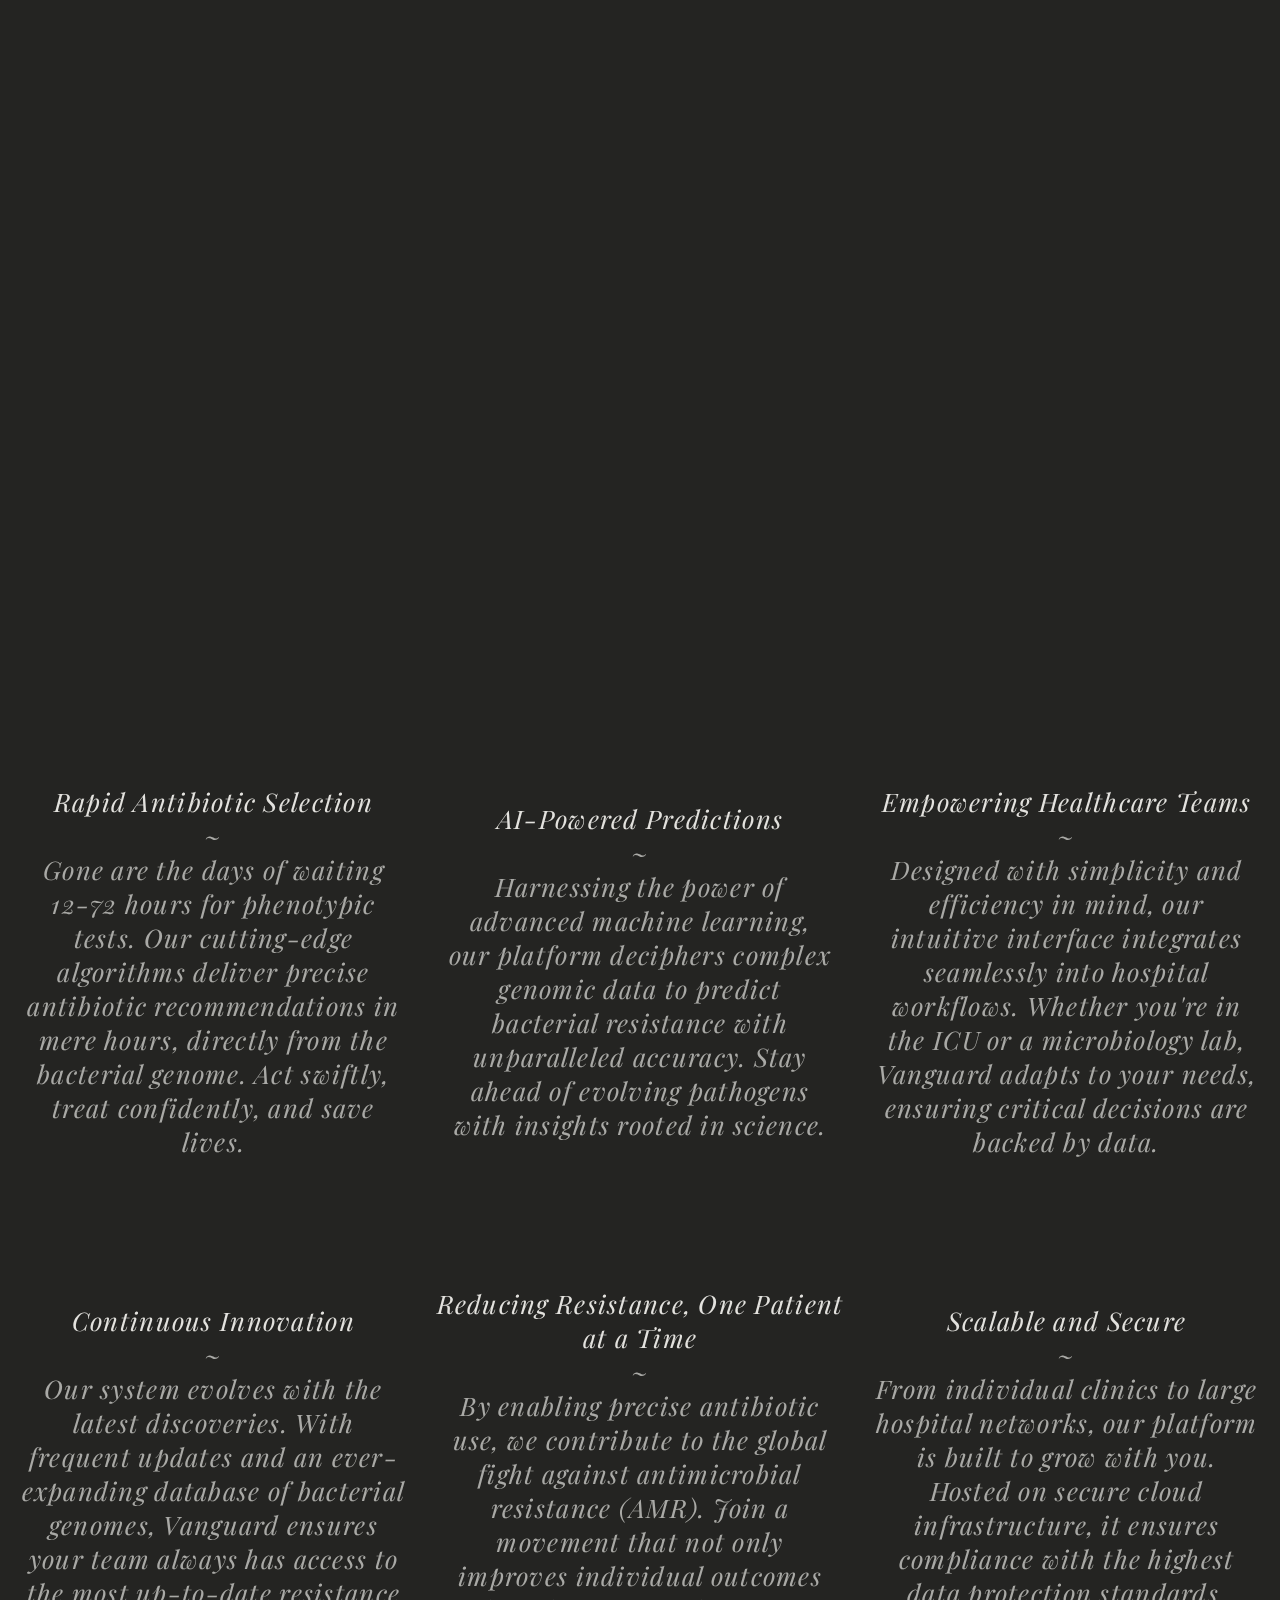
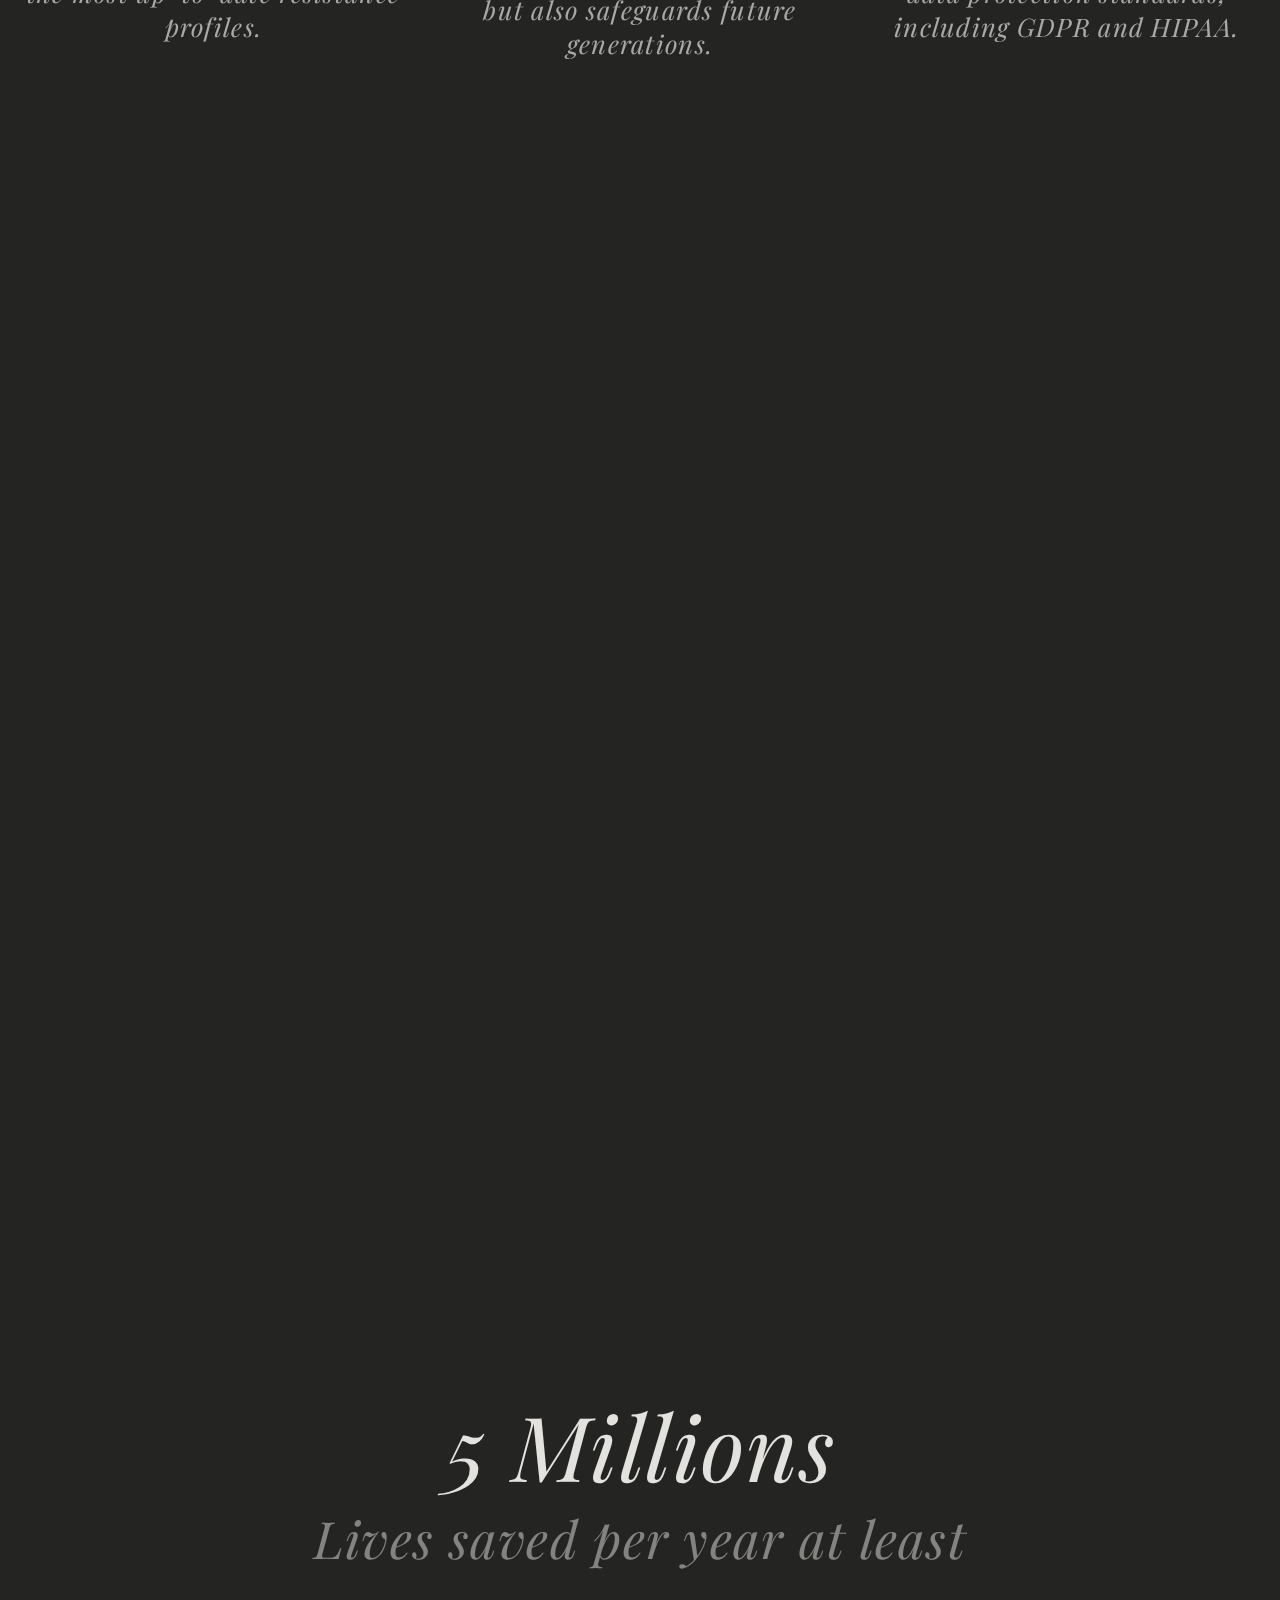
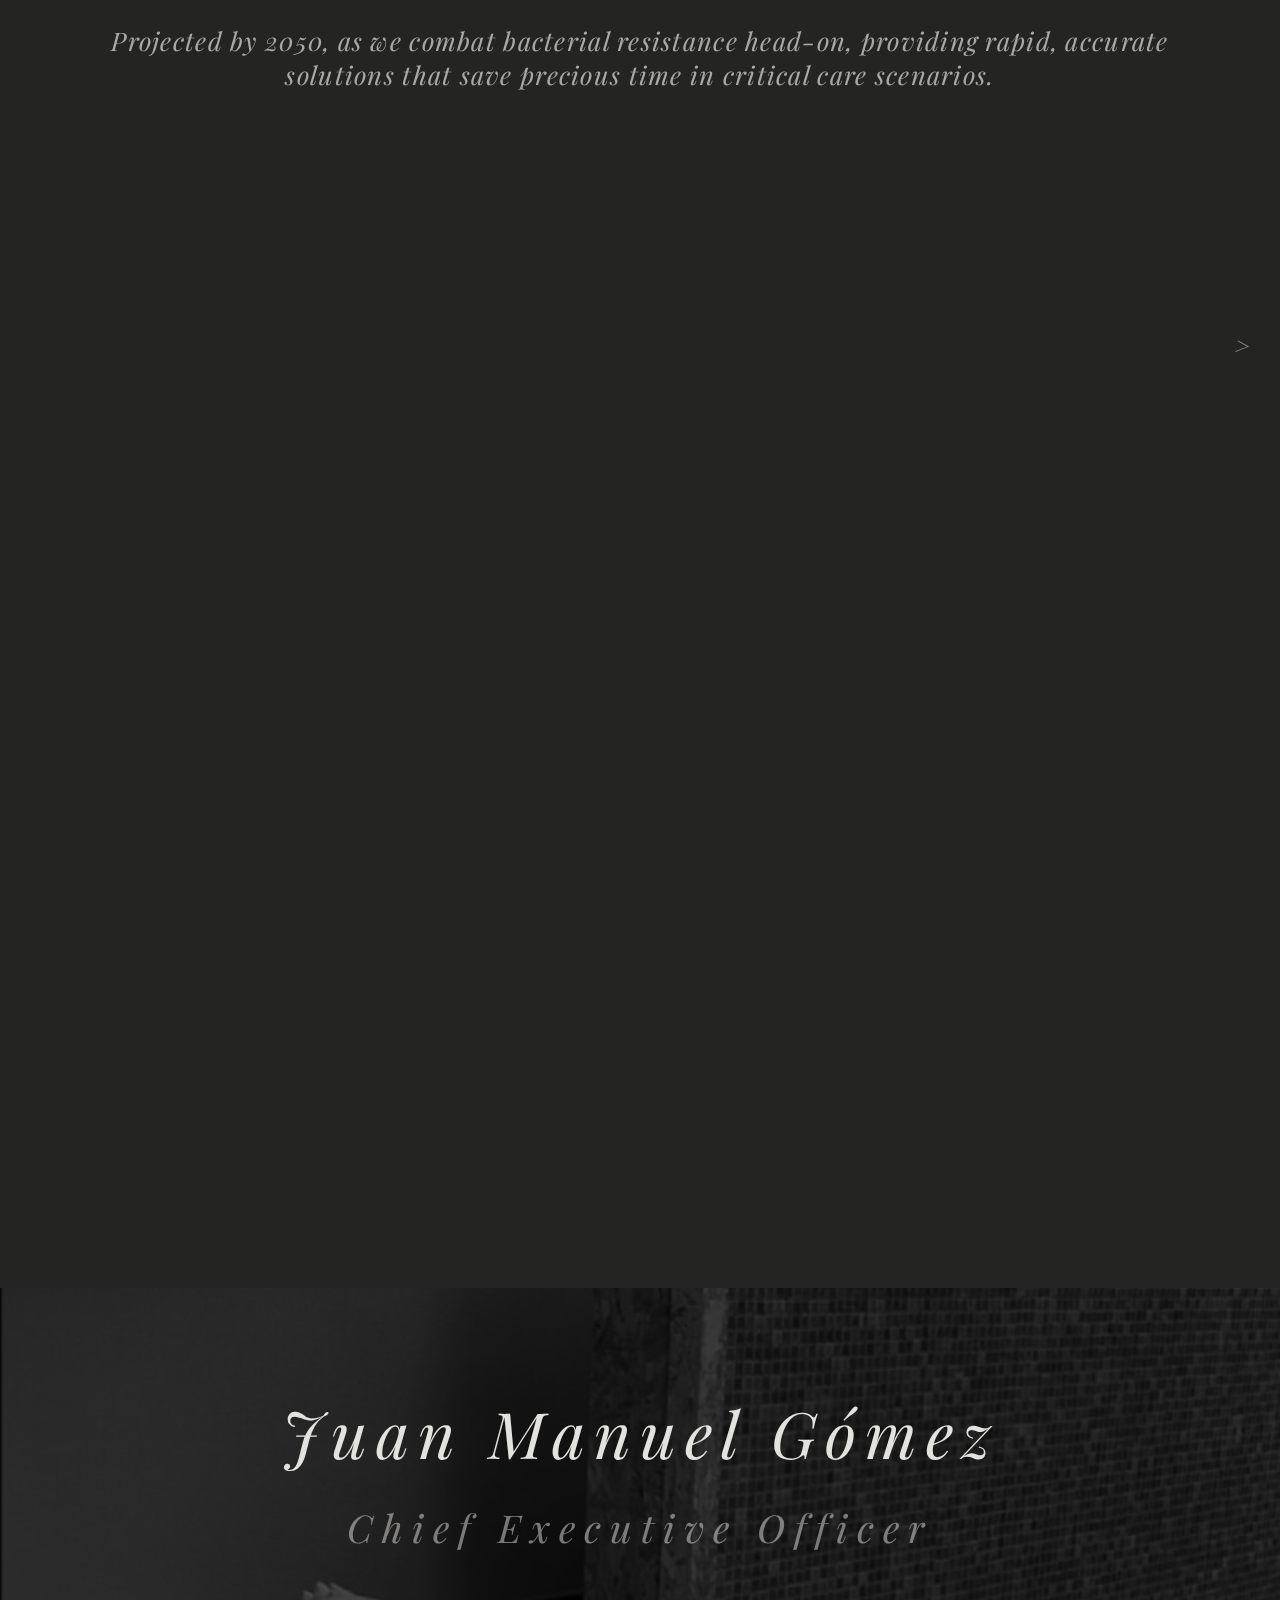
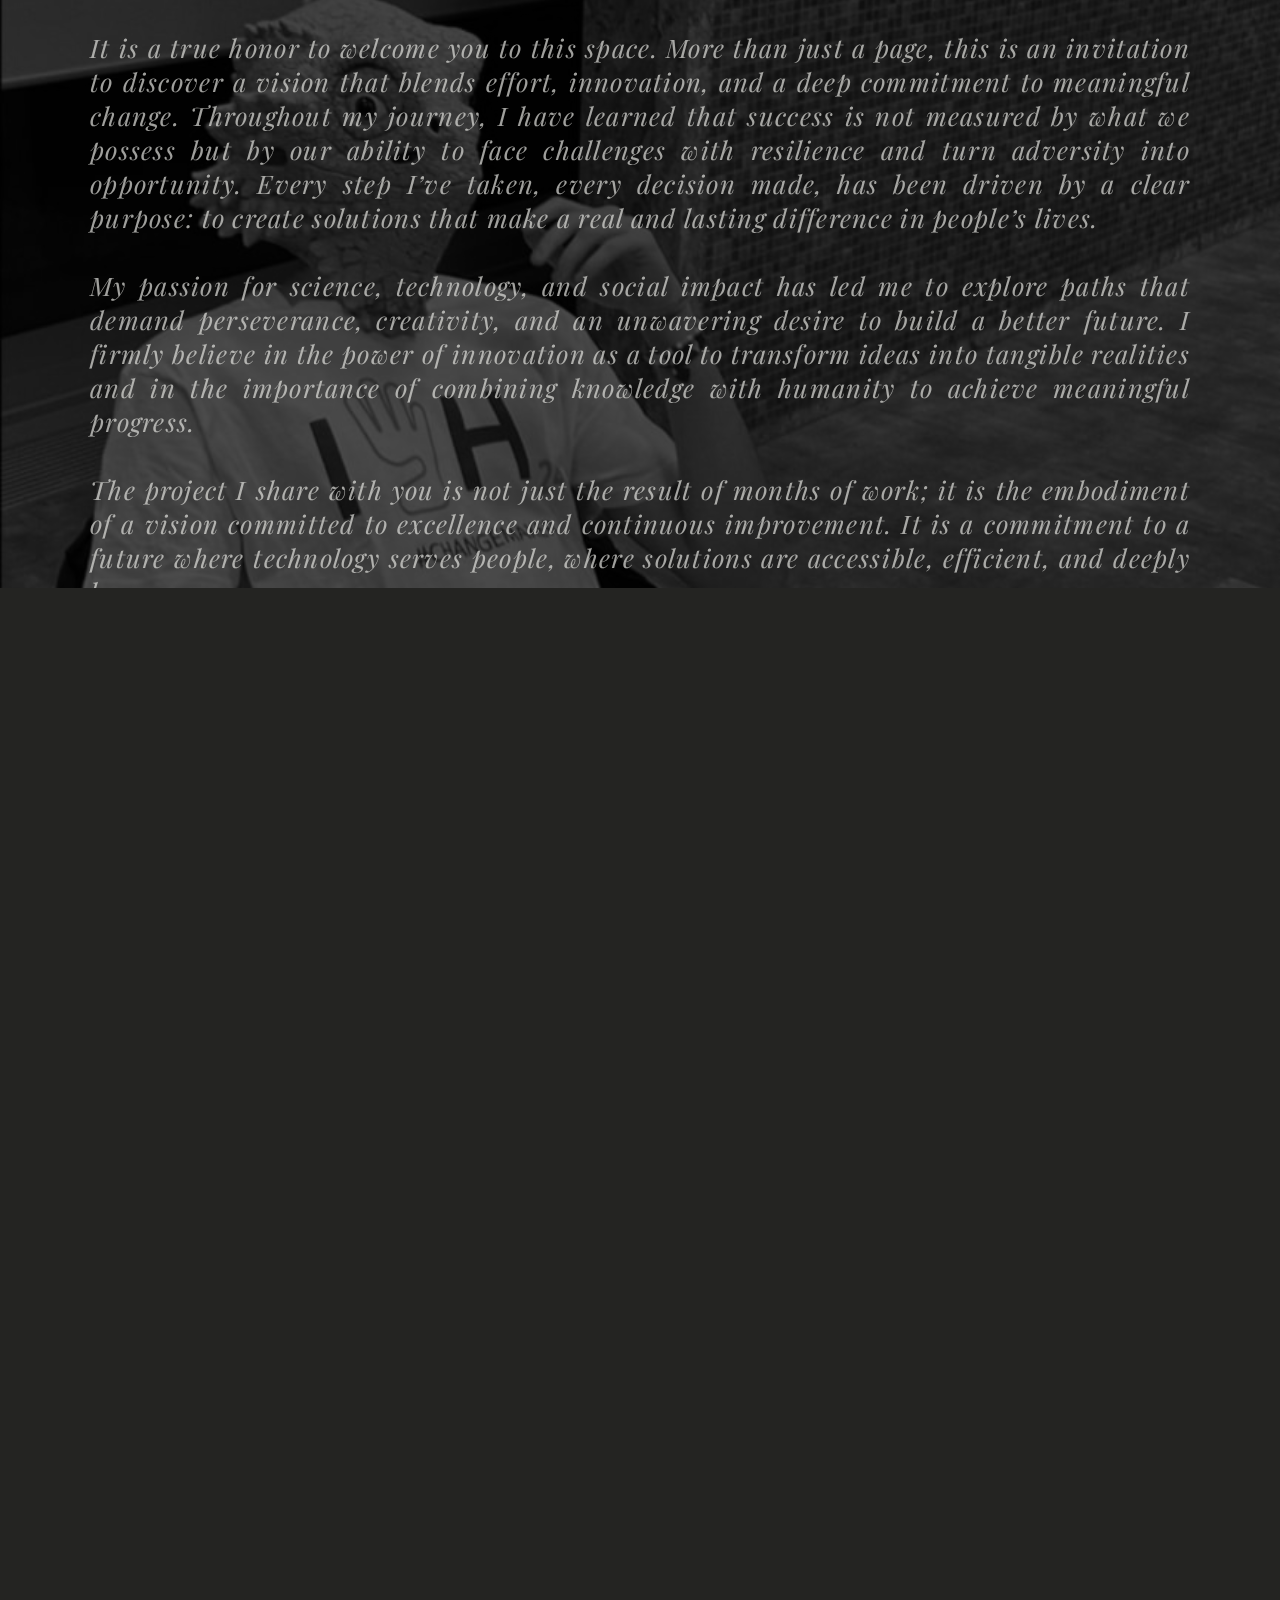
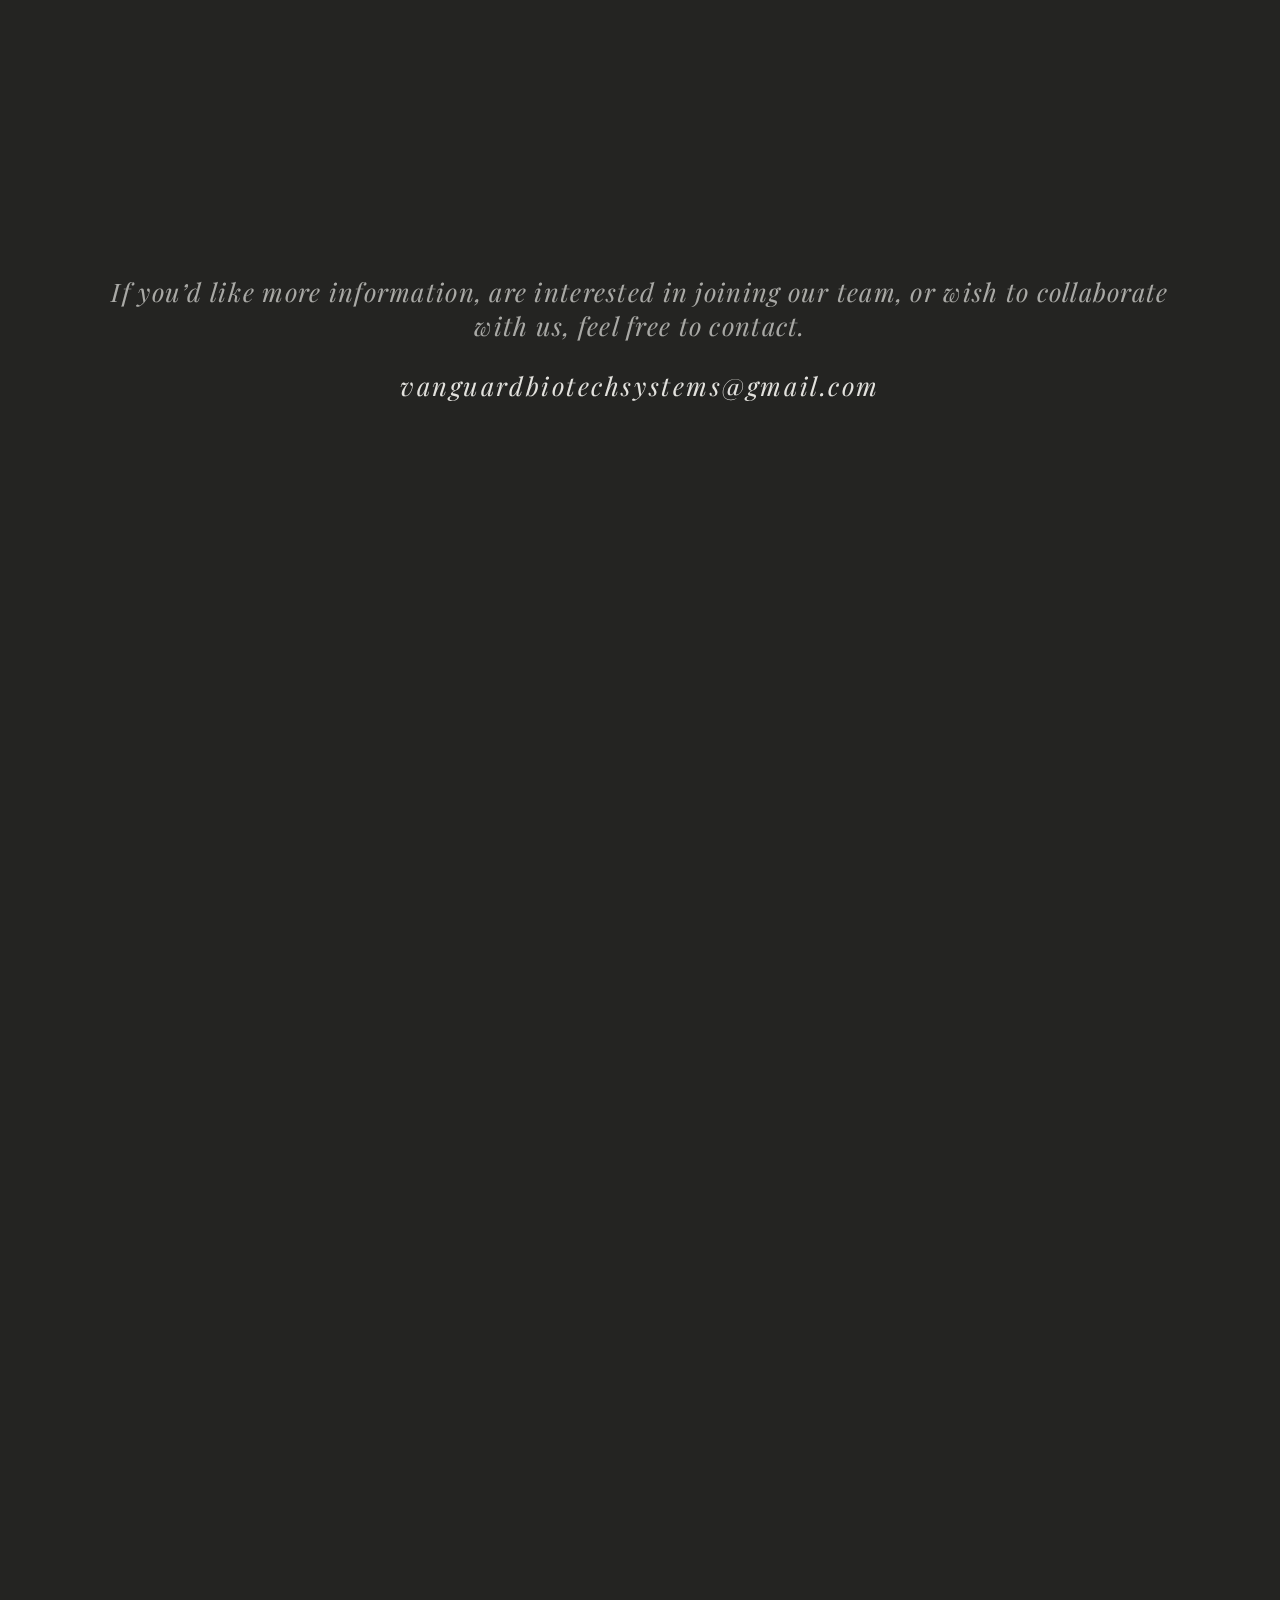
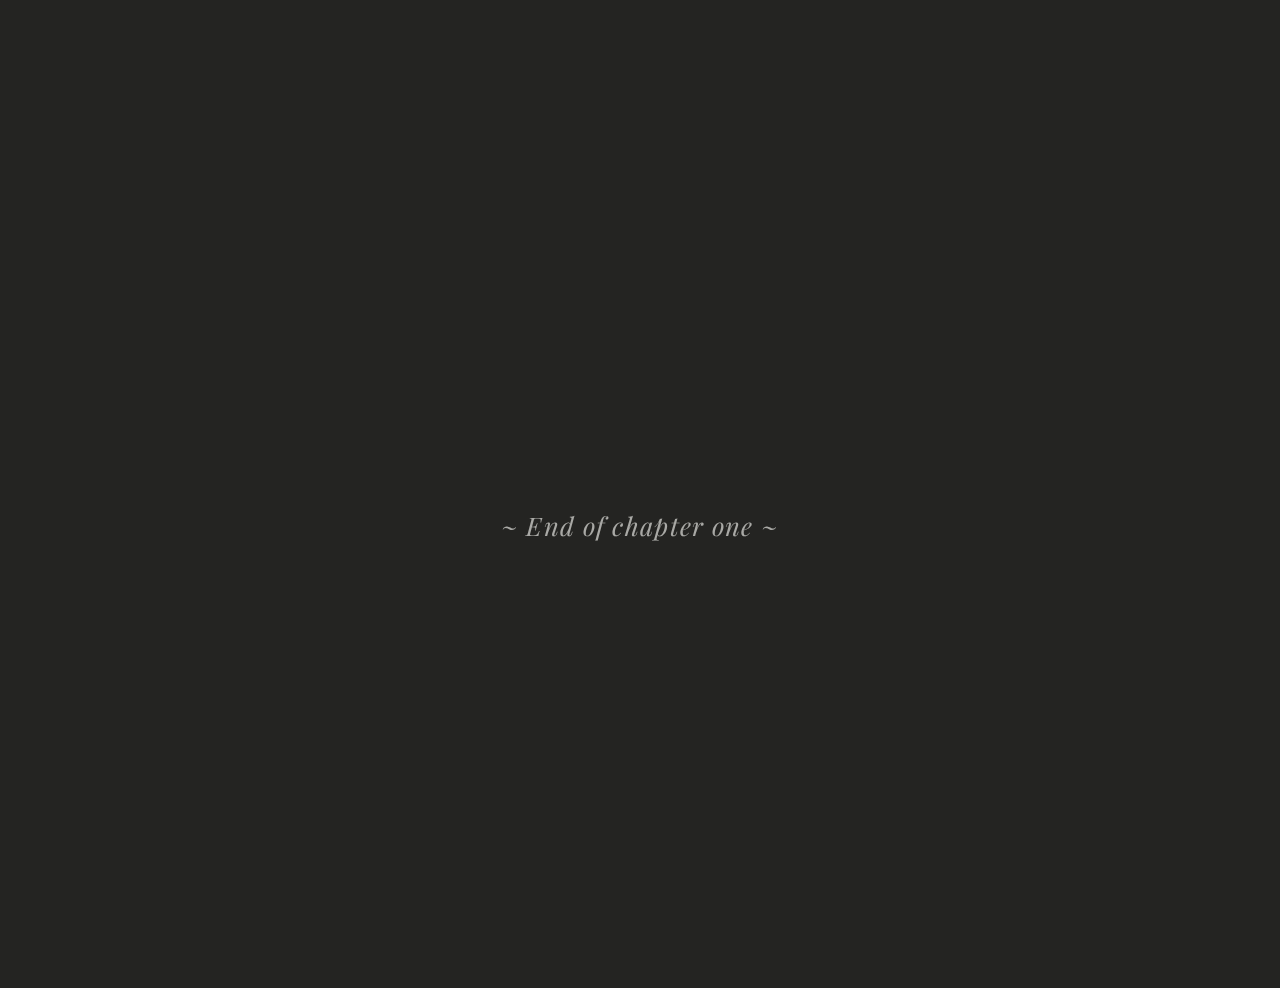
==== commit 7c135935: "cummit 13" ====
--- a/index.html
+++ b/index.html
@@ -173,7 +173,10 @@
         </video>
     </article>
 
-    <section class="section" id="colabs">
+    <section class="section" id="contact" data-title="Contact us">
+
+        <p>If you’d like more information, are interested in joining our team, or wish to collaborate with us, feel free to contact.</p>
+        <h1>vanguardbiotechsystems@gmail.com</h1>
 
     </section>
 
@@ -184,30 +187,8 @@
         </video>
     </article>
 
-    <section class="section" id="newsletter">
-
-    </section>
-
-    <article class="article">
-        <video class="video-background" autoplay muted loop>
-            <source src="static/img/1208(2).mp4" type="video/mp4">
-            Tu navegador no soporta videos HTML5.
-        </video>
-    </article>
-
-    <section class="section" id="contact">
-
-    </section>
-
-    <article class="article">
-        <video class="video-background" autoplay muted loop>
-            <source src="static/img/1208(2).mp4" type="video/mp4">
-            Tu navegador no soporta videos HTML5.
-        </video>
-    </article>
-
-    <section class="section" id="footer">
-
+    <section class="section" id="footer" data-title="The end">
+        <h1>~ End of chapter one ~</h1>
     </section>
     
 </body>
--- a/static/css/index.css
+++ b/static/css/index.css
@@ -91,6 +91,7 @@
         font-size: 14vw;
         letter-spacing: 0.1vw;
         margin: 0;
+        text-shadow: #000 1px 1px 20px;
     }
     
     #home h2 {
@@ -346,21 +347,22 @@
     }
 
     #team {
+        position: relative;
         display: grid;
-        grid-template: 100% / 50% 50%;
+        grid-template: 100% / 100%;
         height: 100vh;
         min-height: 100vh;
     }
 
     .image-container {
-        position: relative;
+        position: absolute;
         height: 100%;
         width: 100%;
         background-image: url('../img/yoyoyoy.jpg');
         background-size: cover; /* Asegura que el fondo cubra todo el contenedor */
         overflow: hidden; /* Asegura que el texto no sobresalga del contenedor */
         background-position: center;
-        filter: saturate(0) brightness(0.6);
+        filter: saturate(0) brightness(0.3);
     }
     
     /* .image-container .text {
@@ -376,10 +378,10 @@
     } */
     
     .text-container {
-        display: flex;
-        align-items: center;
-        flex-direction: column;
-        padding: 5vw 0;
+        z-index: 2;
+        display: flex;
+        align-items: center;
+        flex-direction: column;
         overflow-y: auto; /* Permitir scroll vertical */
         height: 100%; /* Asegurar que el contenedor ocupe toda la altura disponible */
         box-sizing: border-box;
@@ -392,41 +394,92 @@
         font-family: "Playfair Display", serif;
         color: rgb(227, 226, 222);
         font-style: italic;
+        font-size: 5vw;
+        letter-spacing: 0.7vw;
+        font-weight: lighter;
+        margin: 0;
+        margin-bottom: 2vw;
+        margin-top: 8vw;
+    }
+
+    .text-container h2 {
+        font-family: "Playfair Display", serif;
+        color: rgb(227, 226, 222, 0.5);
+        font-style: italic;
         font-size: 3vw;
         letter-spacing: 0.7vw;
         font-weight: lighter;
         margin: 0;
-        text-align: center;
-        margin-bottom: 1vw;
-
-    }
-
-    .text-container h2 {
-        font-family: "Playfair Display", serif;
-        color: rgb(227, 226, 222, 0.5);
+        margin-bottom: 6vw;
+    }
+
+    .text-container p {
+        font-family: "Playfair Display", serif;
+        color: rgb(227, 226, 222, 0.7);
+        font-style: italic;
+        font-size: 2vw;
+        letter-spacing: 0.1vw;
+        font-weight: lighter;
+        text-align: justify;
+        max-width: 1100px;
+        width: 90%;
+        margin: 0;
+        margin-bottom: 10vw;
+    }
+
+    #contact {
+        display: flex;
+        justify-content: center;
+        align-items: center;
+        min-height: 100vh;
+    }
+    
+    #contact h1 {
+        font-family: "Playfair Display", serif;
+        color: rgb(227, 226, 222);
         font-style: italic;
         font-size: 2vw;
         letter-spacing: 0.2vw;
         font-weight: lighter;
-        text-align: justify;
-        width: 90%;
-        margin: 0;
-        text-align: center;
-        margin-bottom: 3vw;
-    }
-
-    .text-container p {
-        font-family: "Playfair Display", serif;
-        color: rgb(227, 226, 222, 0.7);
-        font-style: italic;
-        font-size: 2vw;
-        letter-spacing: 0.1vw;
-        font-weight: lighter;
-        text-align: justify;
-        width: 85%;
-        margin: 0;
-    }
-
+        margin: 0;
+    }
+    
+    #contact p {
+        font-family: "Playfair Display", serif;
+        color: rgb(227, 226, 222, 0.7);
+        font-style: italic;
+        font-size: 2vw;
+        letter-spacing: 0.1vw;
+        font-weight: lighter;
+        text-align: center;
+        max-width: 1100px;
+        width: 90%;
+        margin: 0;
+        margin-bottom: 2vw;
+    }
+
+    #footer {
+        display: flex;
+        align-items: center;
+        justify-content: center;
+    }
+
+    #footer h1 {
+        font-family: "Playfair Display", serif;
+        color: rgb(227, 226, 222, 0.7);
+        font-style: italic;
+        font-size: 2vw;
+        letter-spacing: 0.1vw;
+        font-weight: lighter;
+        text-align: center;
+        max-width: 1100px;
+        width: 90%;
+        margin: 0;
+        margin-bottom: 2vw;
+    }
+
+
+    
 }
 
 @media (max-width: 500px) { 
@@ -773,23 +826,22 @@
         font-family: "Playfair Display", serif;
         color: rgb(227, 226, 222);
         font-style: italic;
-        font-size: 5vw;
-        letter-spacing: 0.7vw;
-        font-weight: lighter;
-        margin: 0;
-        margin-bottom: 2vw;
-        margin-top: 12vw;
+        font-size: 4vw;
+        letter-spacing: 0.7vw;
+        font-weight: lighter;
+        margin: 0;
+        margin-bottom: 1vw;
     }
 
     .text-container h2 {
         font-family: "Playfair Display", serif;
         color: rgb(227, 226, 222, 0.5);
         font-style: italic;
-        font-size: 5vw;
-        letter-spacing: 0.7vw;
-        font-weight: lighter;
-        margin: 0;
-        margin-bottom: 6vw;
+        font-size: 4vw;
+        letter-spacing: 0.7vw;
+        font-weight: lighter;
+        margin: 0;
+        margin-bottom: 5vw;
     }
 
     .text-container p {
@@ -803,5 +855,42 @@
         width: 90%;
         margin-bottom: 15vw;
     }
-    
+
+    #contact {
+        position: relative;
+        height: auto !important;
+        min-height: 100vh;
+    }
+    
+    #contact h1 {
+        font-family: "Playfair Display", serif;
+        color: rgb(227, 226, 222);
+        font-style: italic;
+        font-size: 4vw;
+        letter-spacing: 0.7vw;
+        font-weight: lighter;
+        margin: 0;
+    }
+    
+    #contact p {
+        font-family: "Playfair Display", serif;
+        color: rgb(227, 226, 222, 0.7);
+        font-style: italic;
+        letter-spacing: 0.1vw;
+        font-weight: lighter;
+        text-align: center;
+        max-width: 1100px;
+        width: 90%;
+    }
+
+    #footer h1 {
+        font-family: "Playfair Display", serif;
+        color: rgb(227, 226, 222, 0.7);
+        font-style: italic;
+        font-size: 4vw;
+        letter-spacing: 0.7vw;
+        font-weight: lighter;
+        margin: 0;
+    }
+
 }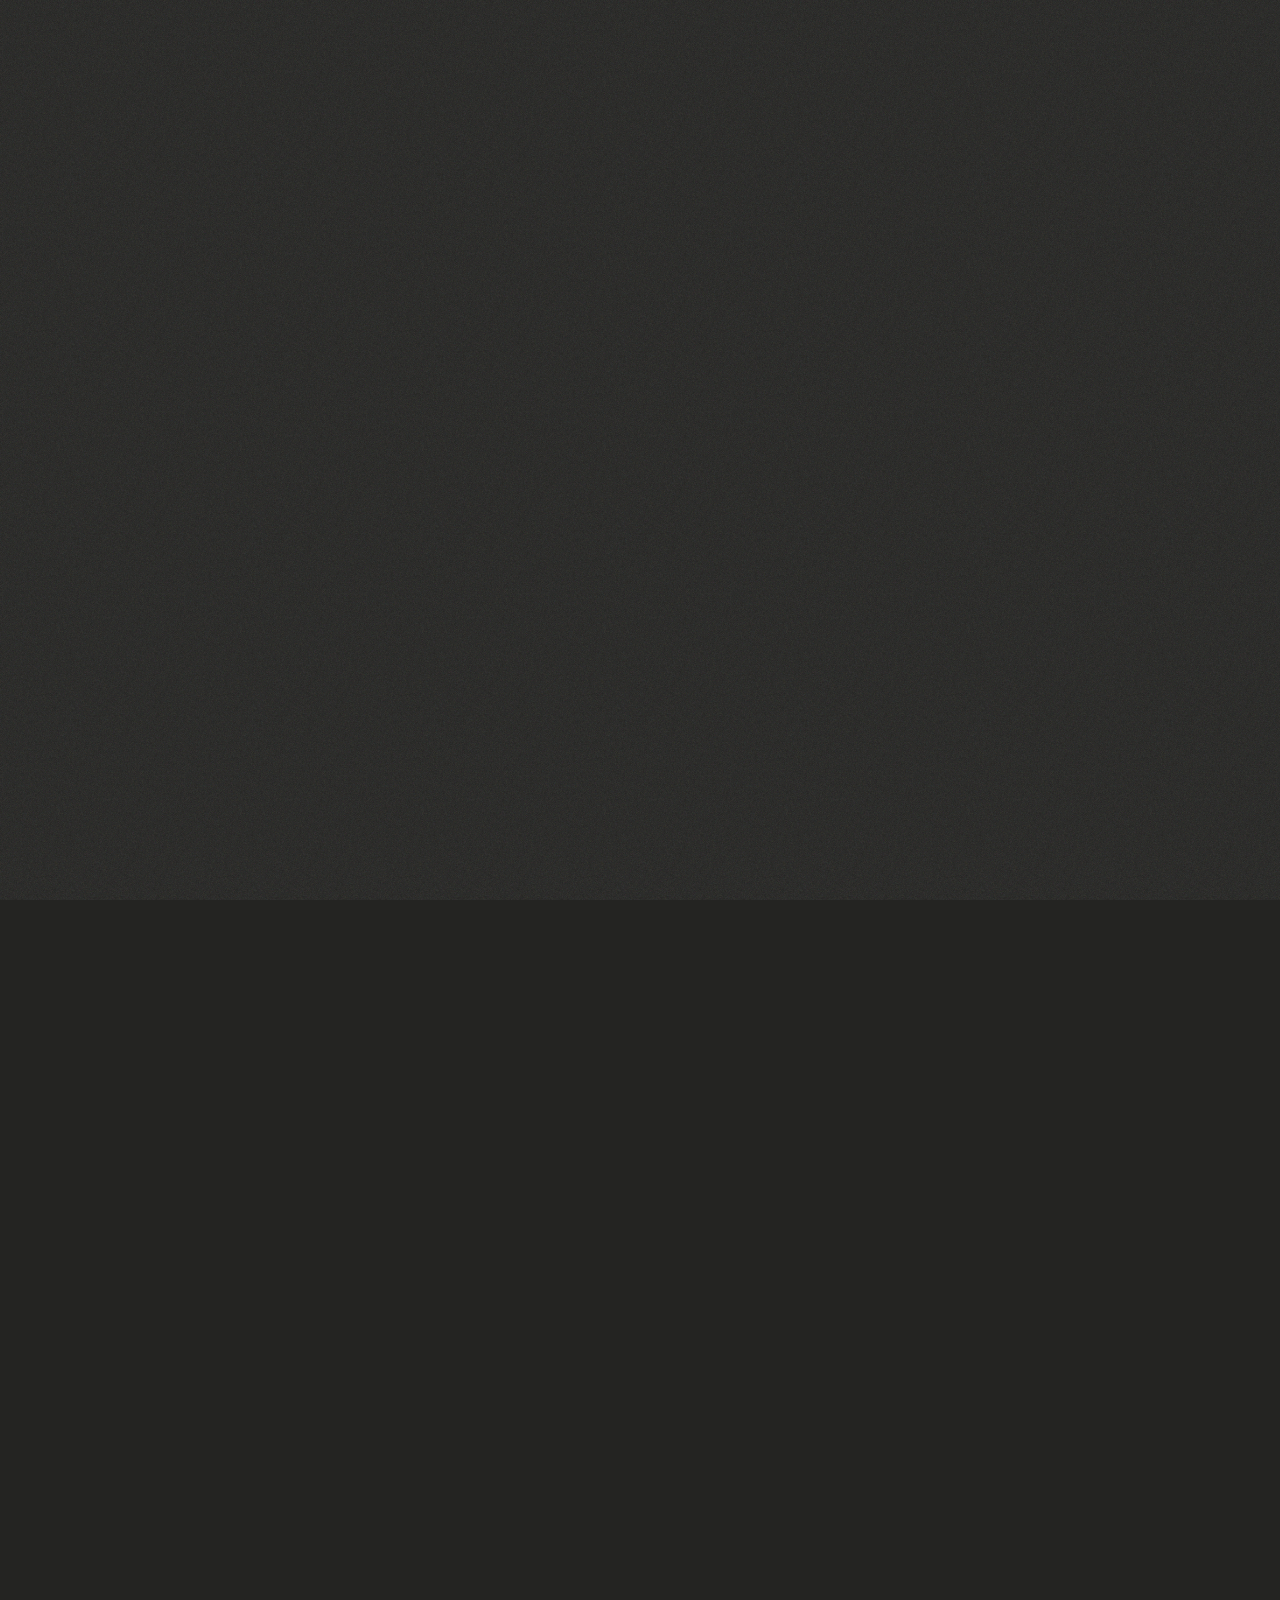
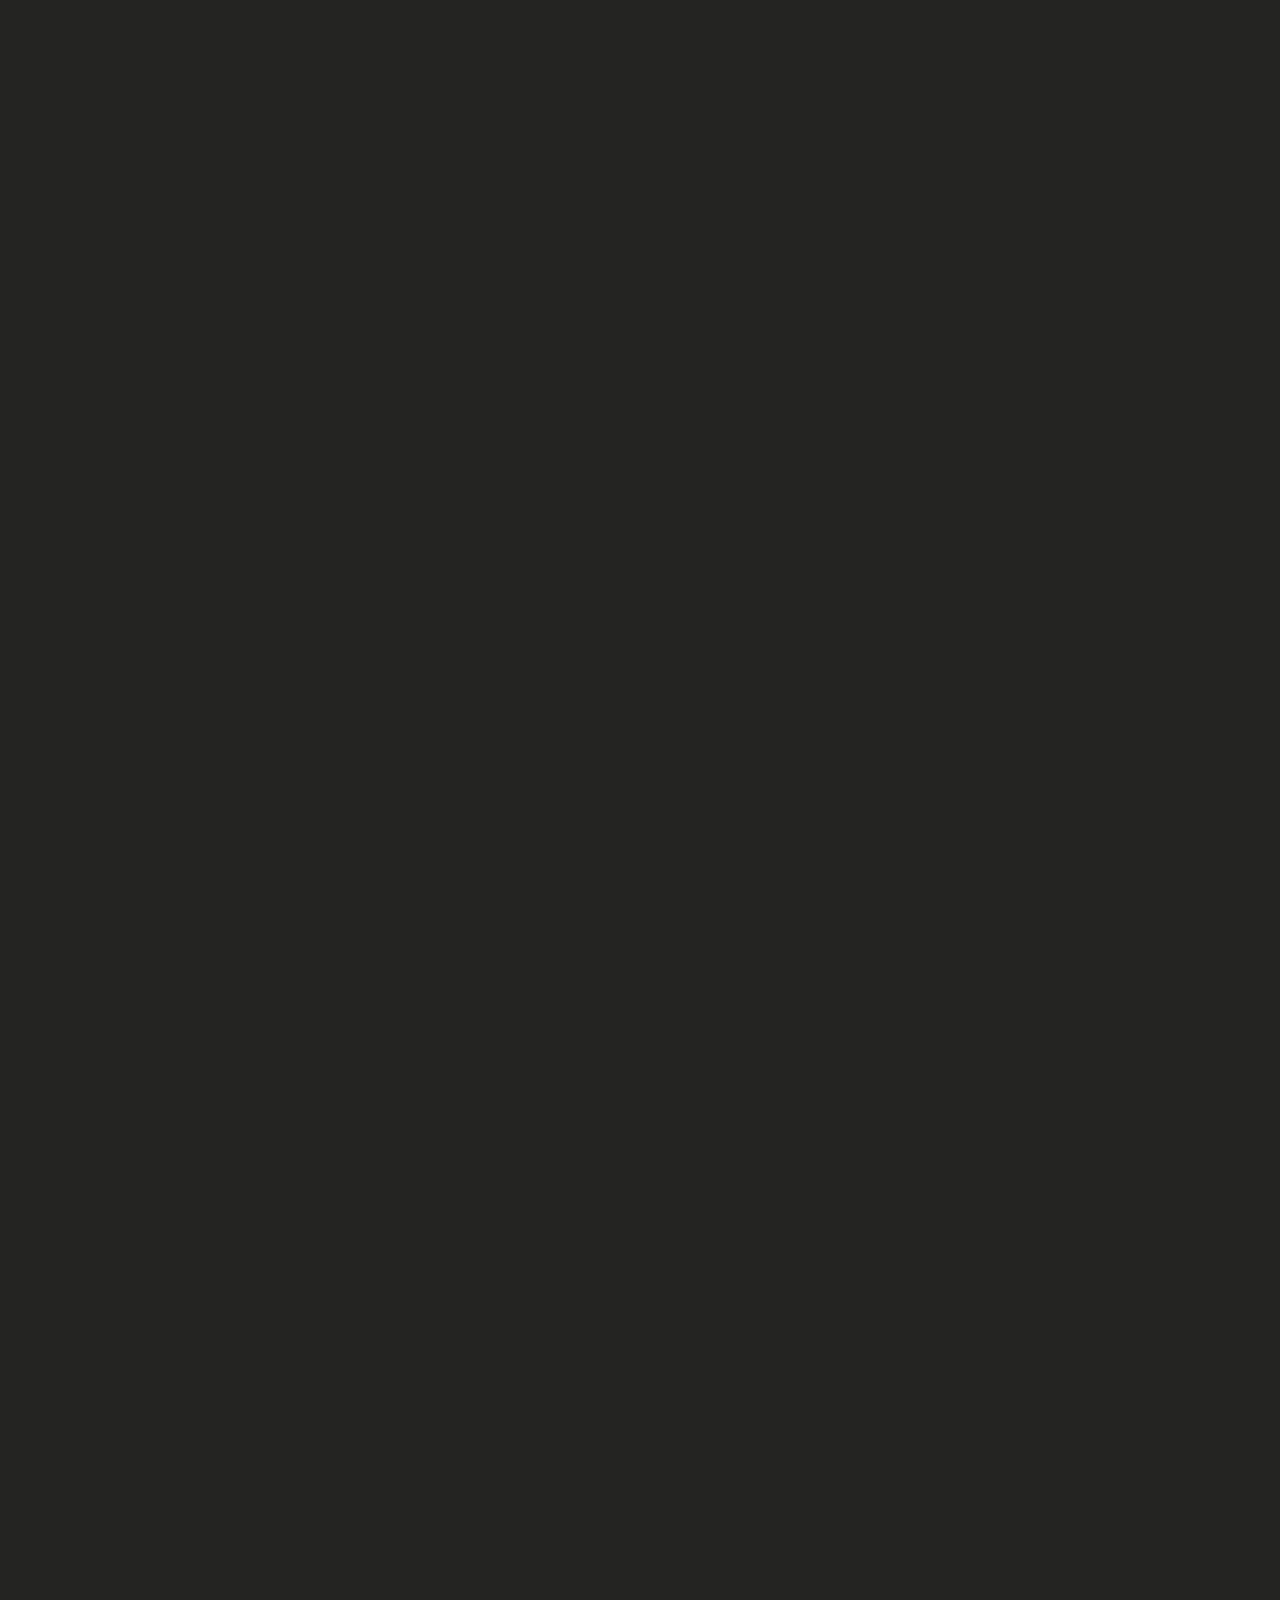
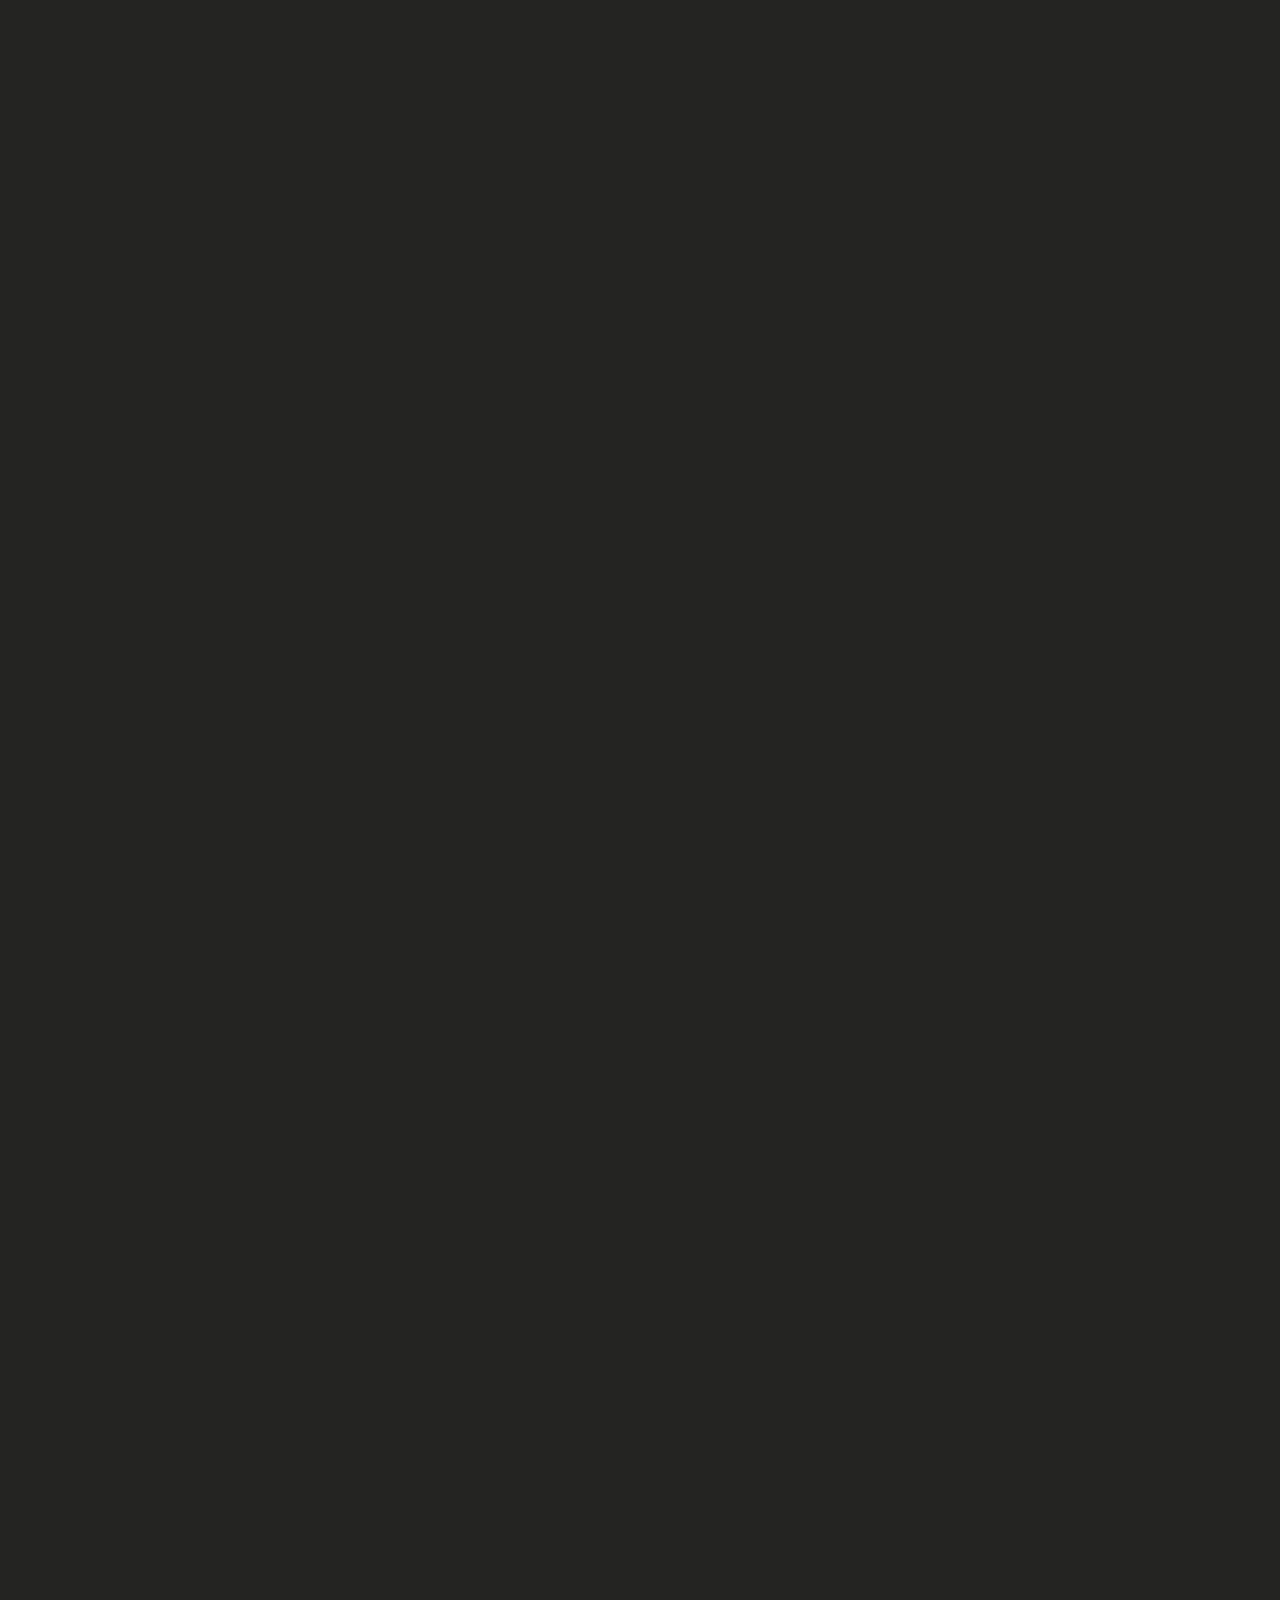
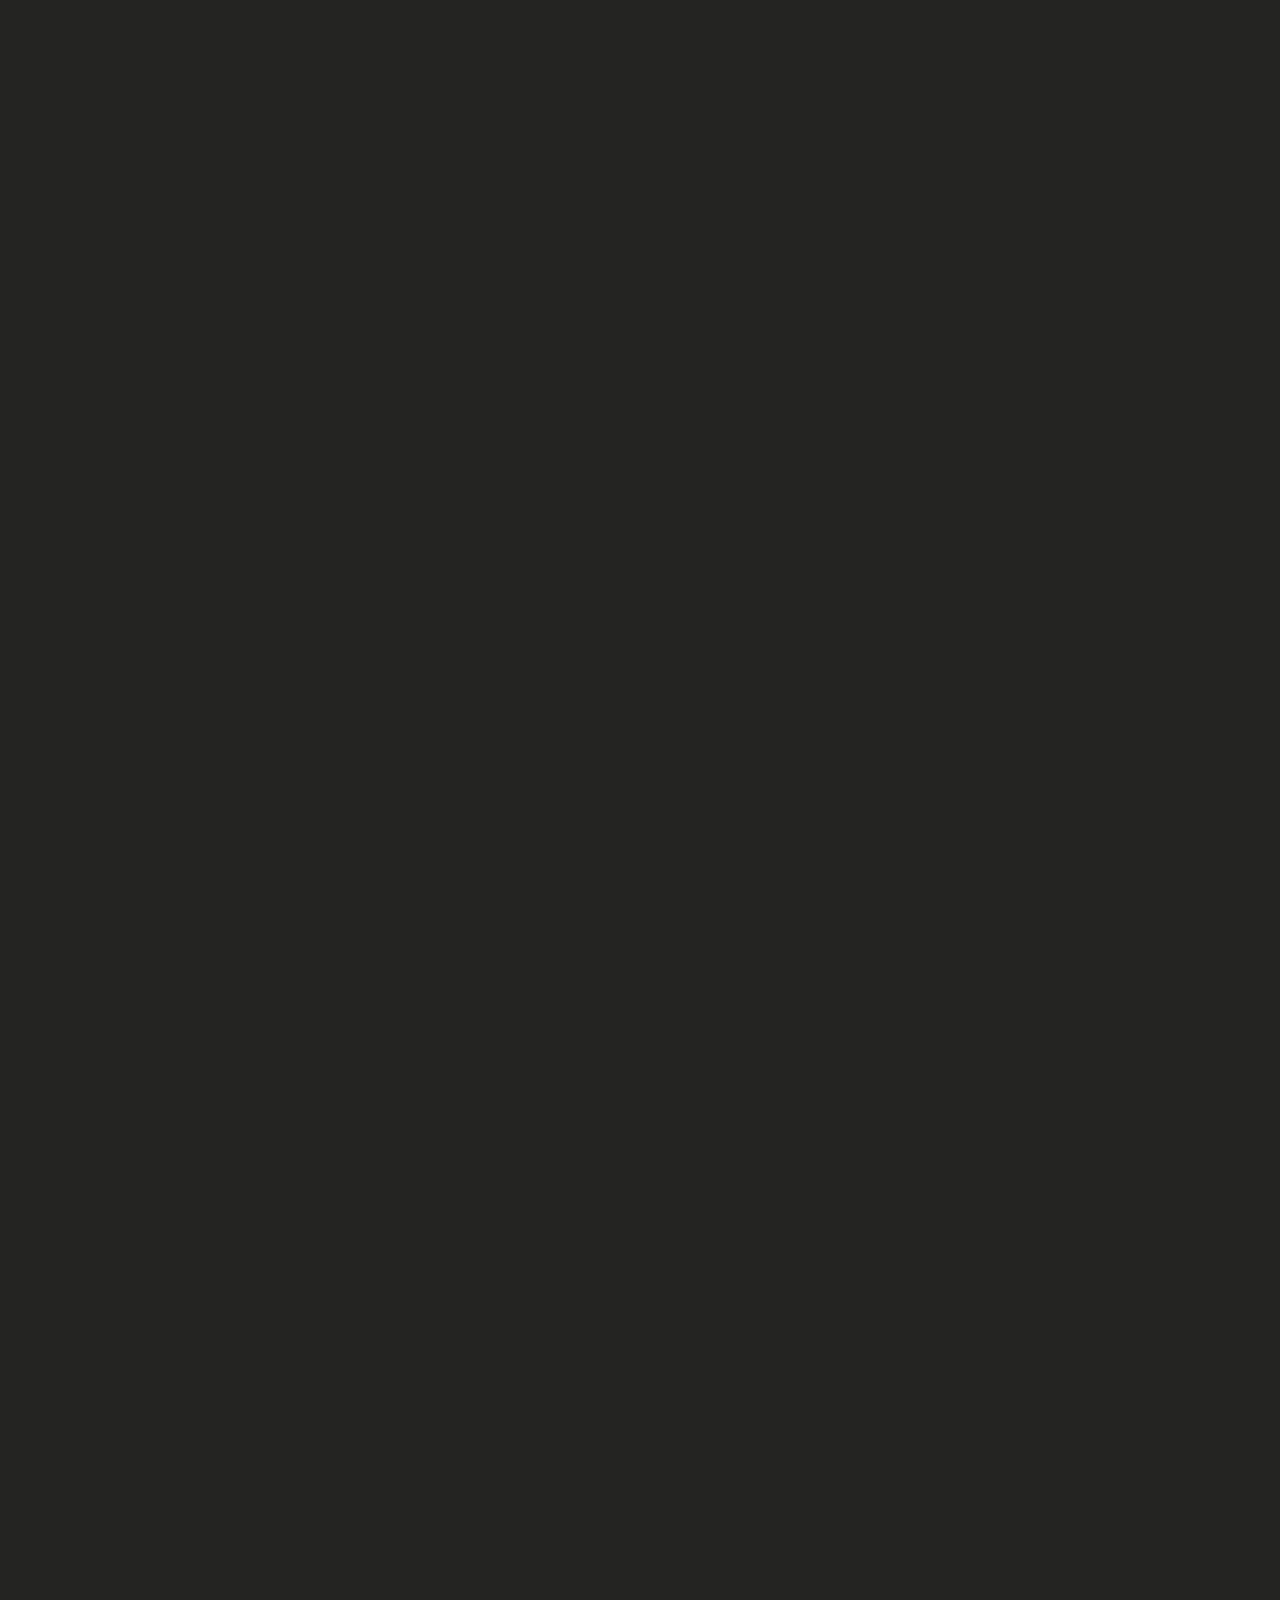
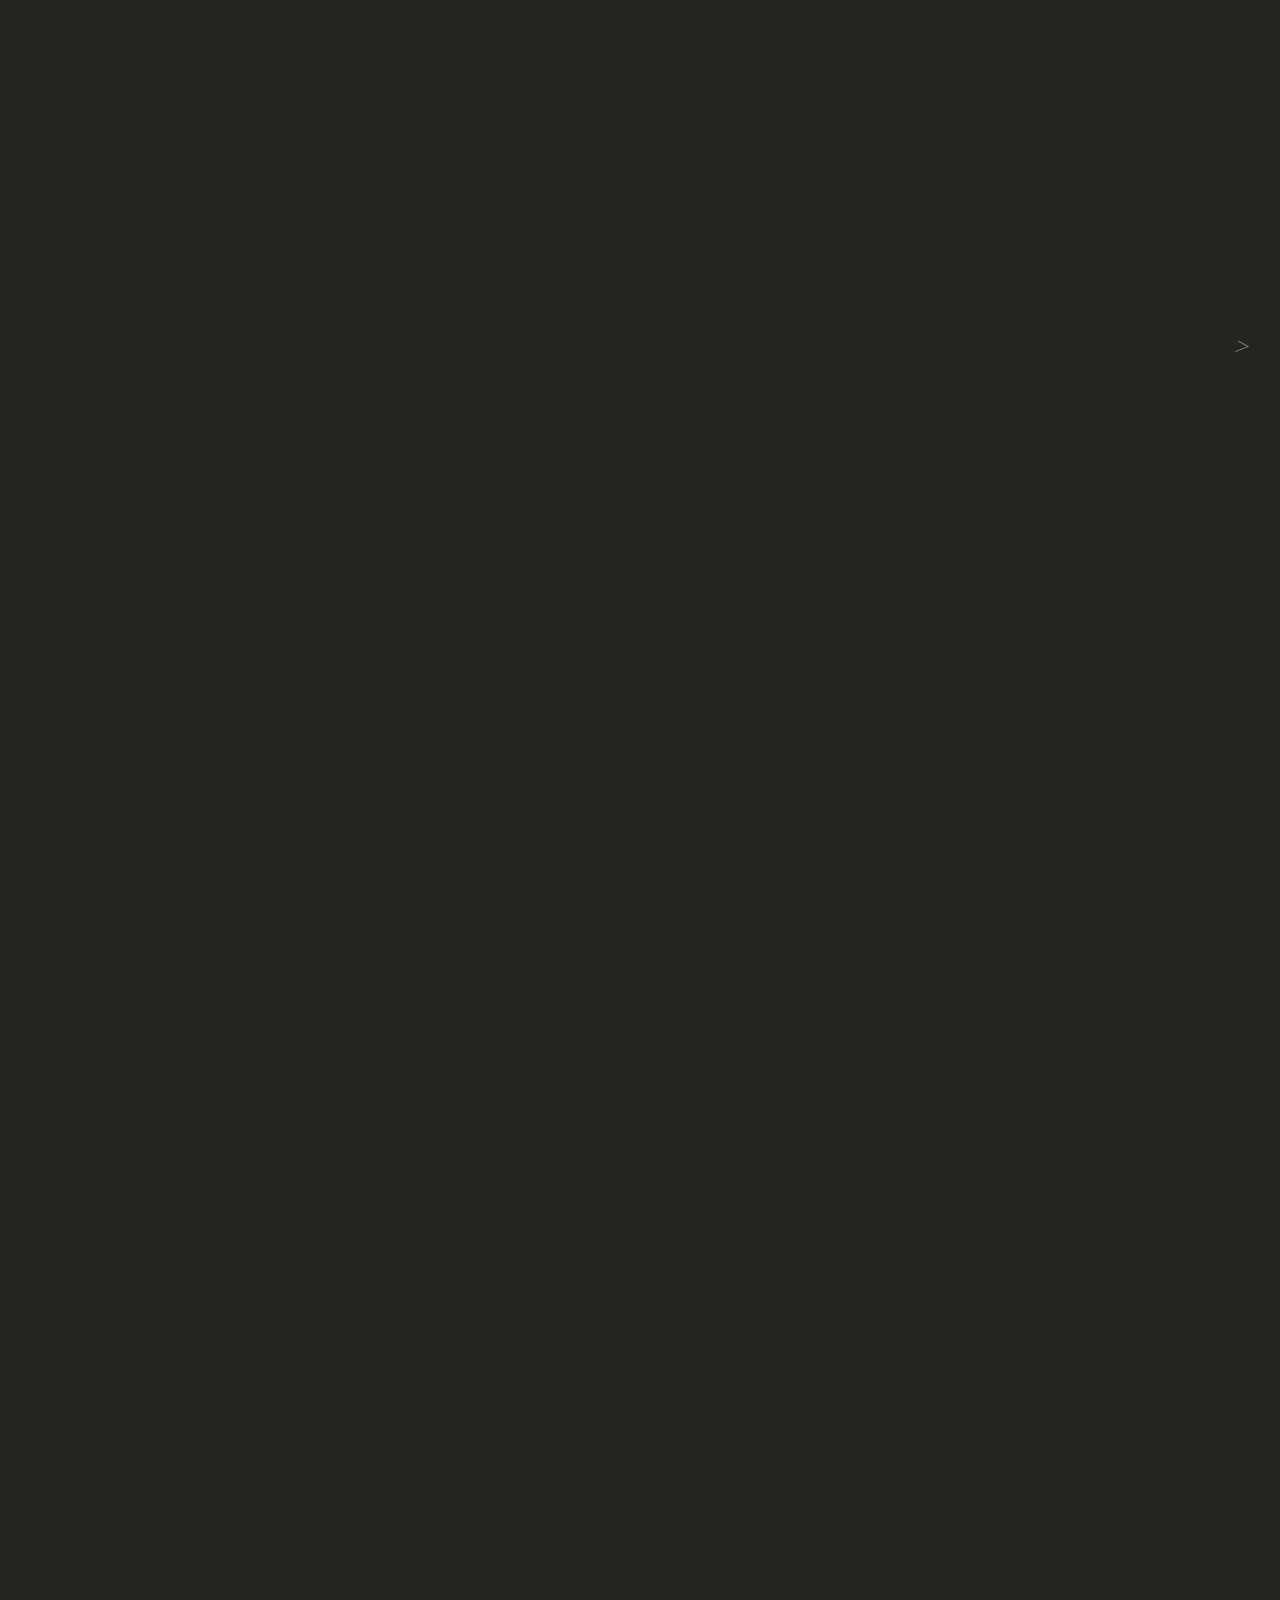
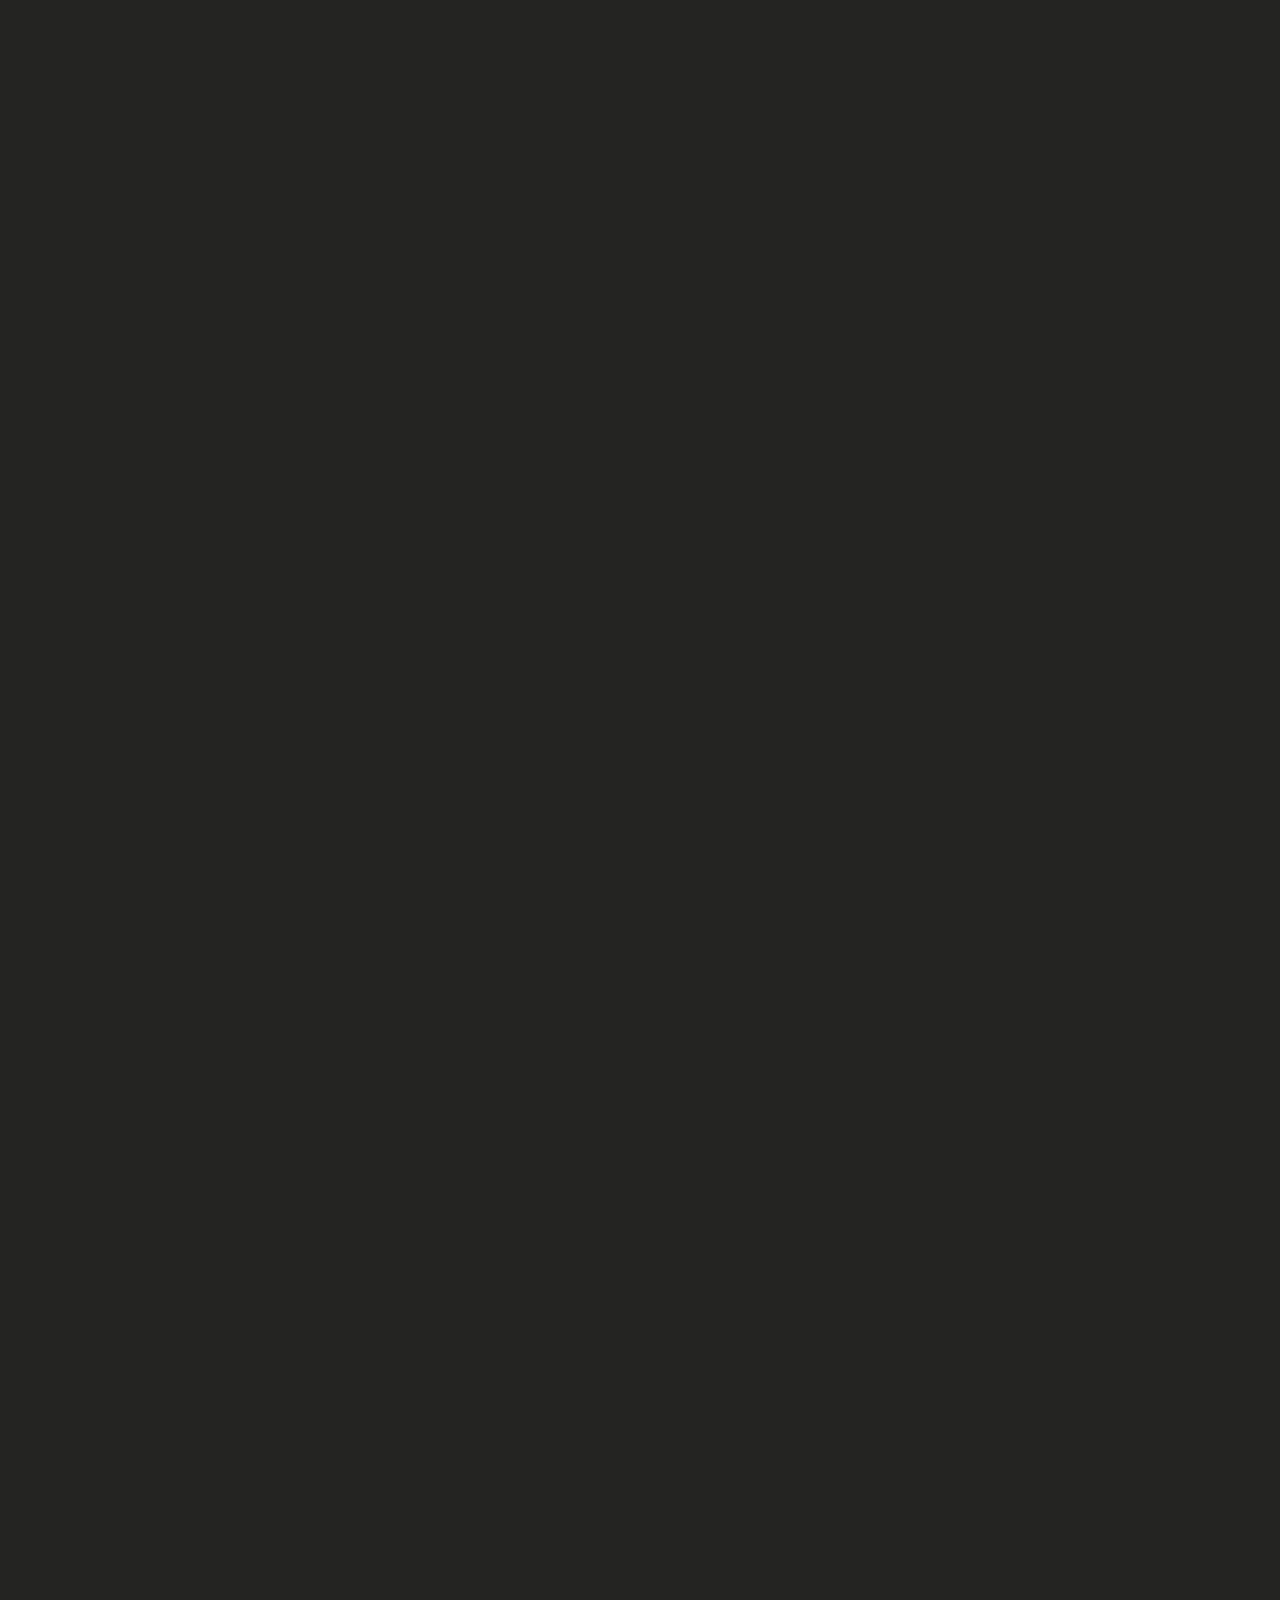
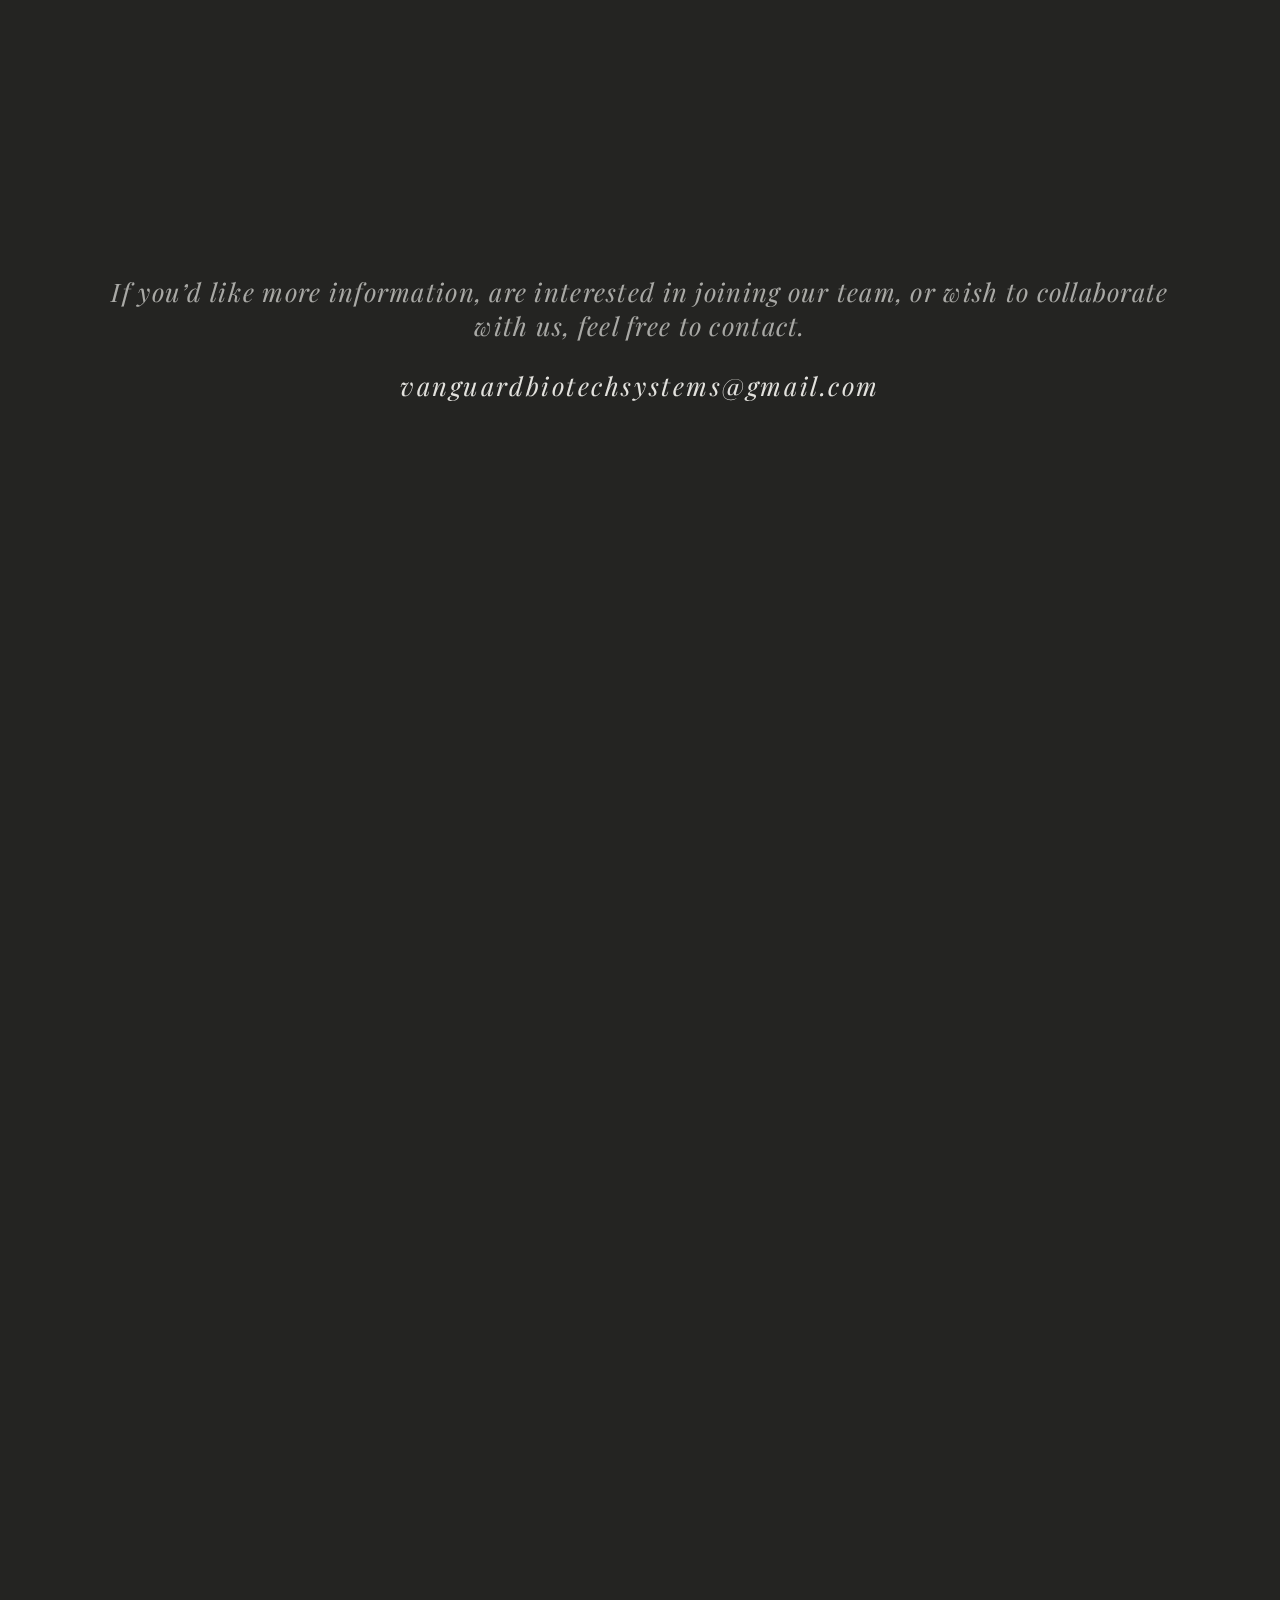
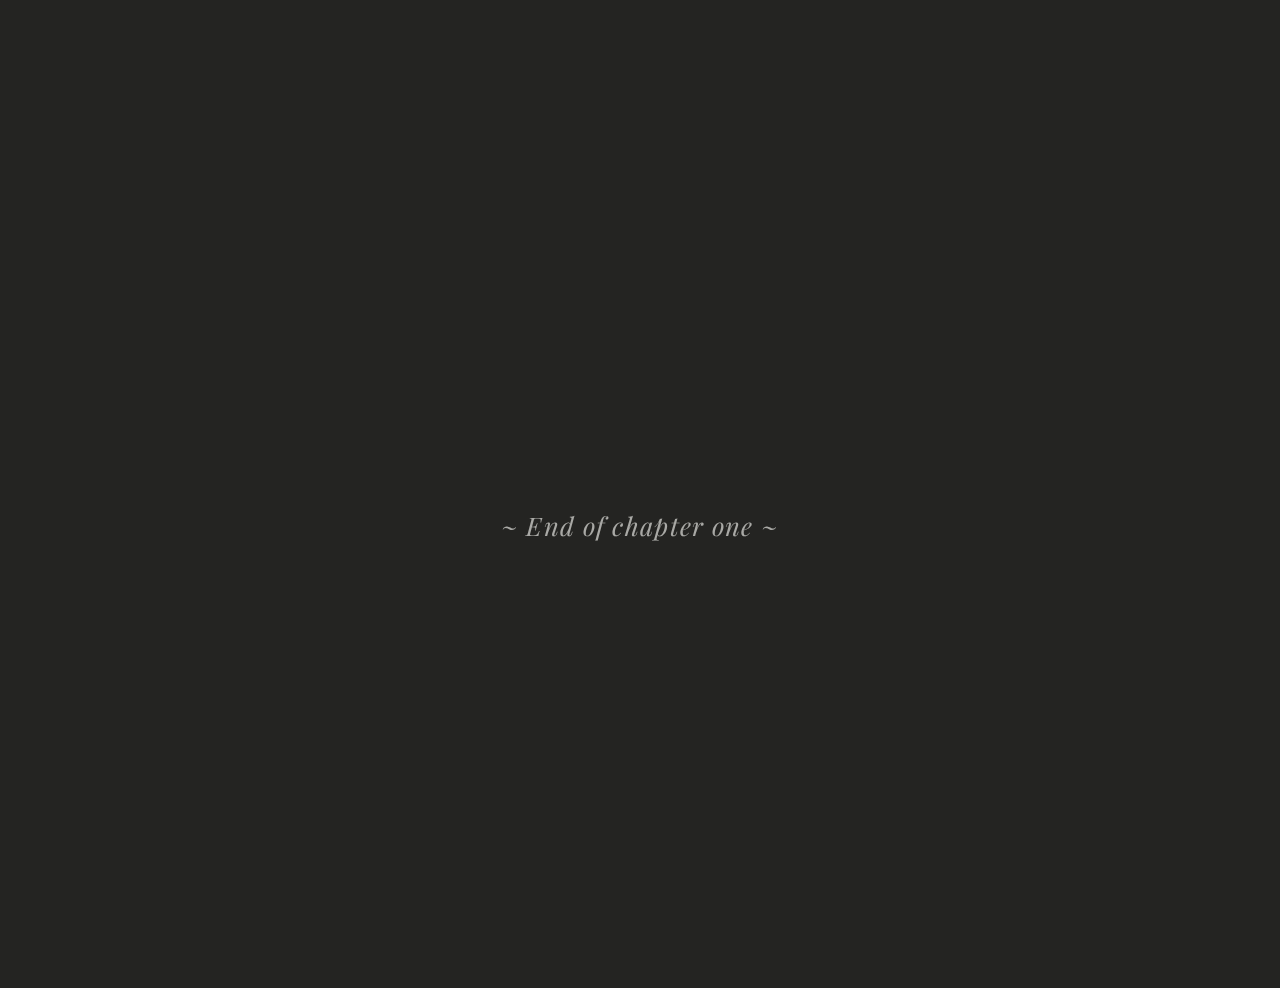
==== commit 21a24803: "commit 14" ====
--- a/index.html
+++ b/index.html
@@ -21,10 +21,6 @@
 
 <body id="body">
 
-    <div id="loader">
-        <div class="spinner"></div>
-    </div>
-
     <section id="home" class="section" data-title="Vanguard Biotech Systems">
 
         <p id="chapter-p">~ Chapter one ~</p>
@@ -36,7 +32,7 @@
     </section>
 
     <article class="article">
-        <video class="video-background" autoplay muted loop>
+        <video class="video-background" autoplay muted loop loading="lazy">
             <source src="static/img/1208(2).mp4" type="video/mp4">
             Tu navegador no soporta videos HTML5.
         </video>
@@ -56,7 +52,7 @@
     </section>
 
     <article class="article">
-        <video class="video-background" autoplay muted loop>
+        <video class="video-background" autoplay muted loop loading="lazy">
             <source src="static/img/1208(2).mp4" type="video/mp4">
             Tu navegador no soporta videos HTML5.
         </video>
@@ -96,7 +92,7 @@
     </section>
 
     <article class="article">
-        <video class="video-background" autoplay muted loop>
+        <video class="video-background" autoplay muted loop loading="lazy">
             <source src="static/img/1208(2).mp4" type="video/mp4">
             Tu navegador no soporta videos HTML5.
         </video>
@@ -139,7 +135,7 @@
     </section>
 
     <article class="article">
-        <video class="video-background" autoplay muted loop>
+        <video class="video-background" autoplay muted loop loading="lazy">
             <source src="static/img/1208(2).mp4" type="video/mp4">
             Tu navegador no soporta videos HTML5.
         </video>
@@ -167,7 +163,7 @@
     </section>
 
     <article class="article">
-        <video class="video-background" autoplay muted loop>
+        <video class="video-background" autoplay muted loop loading="lazy">
             <source src="static/img/1208(2).mp4" type="video/mp4">
             Tu navegador no soporta videos HTML5.
         </video>
@@ -181,13 +177,13 @@
     </section>
 
     <article class="article">
-        <video class="video-background" autoplay muted loop>
+        <video class="video-background" autoplay muted loop loading="lazy">
             <source src="static/img/1208(2).mp4" type="video/mp4">
             Tu navegador no soporta videos HTML5.
         </video>
     </article>
 
-    <section class="section" id="footer" data-title="The end">
+    <section class="section-end" id="footer">
         <h1>~ End of chapter one ~</h1>
     </section>
     
--- a/static/css/index.css
+++ b/static/css/index.css
@@ -42,6 +42,18 @@
         scroll-snap-align: start;
         scroll-snap-stop: always;
     }
+
+    .section-end {
+        user-select: none;
+        width: 100%;
+        height: 100vh;
+        display: flex;
+        align-items: center;
+        justify-content: center;
+        flex-direction: column;
+        scroll-snap-align: start;
+        scroll-snap-stop: always;
+    }
     
     .article {
         position: relative;
@@ -73,16 +85,38 @@
         letter-spacing: 0.4vw;
         position: absolute;
         bottom: 0;
+        opacity: 0; /* Comenzar invisible */
+        transform: translateY(20px); /* Desplazamiento inicial */
+        transition: opacity 0.8s ease, transform 0.8s ease;
     }
     
     #chapter-p {
         font-family: "Playfair Display", serif;
-        color: rgb(227, 226, 222, 0.5);
+        color: rgba(227, 226, 222, 0.7);
         font-style: italic;
         font-size: 2vw;
         letter-spacing: 0.4vw;
+        position: fixed;
+        top: 50%;
+        left: 50%;
+        transform: translate(-50%, -50%);
+        opacity: 0;
+        transition: transform 2s ease-in-out;
+        z-index: 10; /* Garantiza visibilidad en la capa superior */
+    }
+    
+    #chapter-p.move-to-top {
         position: absolute;
         top: 0;
+        left: 50%;
+        transform: translate(-50%, 0);
+        opacity: 1;
+        transition: all 2s ease-in-out;
+    }
+    
+    #chapter-p.visible {
+        opacity: 1; /* Hacer visible */
+
     }
     
     #home h1 {
@@ -91,7 +125,10 @@
         font-size: 14vw;
         letter-spacing: 0.1vw;
         margin: 0;
-        text-shadow: #000 1px 1px 20px;
+        text-shadow: rgb(0, 0, 0, 0.7) 1px 1px 30px;
+        opacity: 0; /* Comenzar invisible */
+        transform: translateY(20px); /* Desplazamiento inicial */
+        transition: opacity 0.8s ease, transform 0.8s ease;
     }
     
     #home h2 {
@@ -100,6 +137,10 @@
         font-size: 6vw;
         letter-spacing: 0.9vw;
         margin: 0;
+        opacity: 0; /* Comenzar invisible */
+        transform: translateY(20px); /* Desplazamiento inicial */
+        transition: opacity 0.8s ease, transform 0.8s ease;
+        text-shadow: rgb(0, 0, 0, 0.7) 1px 1px 30px;
     }
     
     #home-subtitle {
@@ -109,6 +150,14 @@
         font-size: 4vw;
         letter-spacing: 0.7vw;
         margin: 6vw 0 0 0;
+        opacity: 0; /* Comenzar invisible */
+        transform: translateY(20px); /* Desplazamiento inicial */
+        transition: opacity 0.8s ease, transform 0.8s ease;
+    }
+
+    #home .visible {
+        opacity: 1; /* Hacer visible */
+        transform: translateY(0); /* Retorno a la posición original */
     }
     
     #about {
@@ -117,6 +166,11 @@
         min-height: 100vh;
         padding: 10vw 0 10vw 0;
     }
+
+    #about .visible {
+        opacity: 1; /* Hacer visible */
+        transform: translateY(0); /* Retorno a la posición original */
+    }
     
     #about h1 {
         font-family: "Playfair Display", serif;
@@ -127,6 +181,9 @@
         font-weight: lighter;
         margin: 0;
         margin-bottom: 5vw;
+        opacity: 0; /* Comenzar invisible */
+        transform: translateY(20px); /* Desplazamiento inicial */
+        transition: opacity 0.8s ease, transform 0.8s ease;
     }
     
     #about p {
@@ -140,6 +197,9 @@
         max-width: 1100px;
         width: 90%;
         margin: 0;
+        opacity: 0; /* Comenzar invisible */
+        transform: translateY(20px); /* Desplazamiento inicial */
+        transition: opacity 0.8s ease, transform 0.8s ease;
     }
 
     #features {
@@ -150,12 +210,21 @@
         padding: 5vw 0 5vw 0;
     }
 
+    #features .visible {
+        opacity: 1; /* Hacer visible */
+        transform: translateY(0); /* Retorno a la posición original */
+    }
+    
+
     #features div {
         display: flex;
         align-items: center;
         justify-content: center;
         flex-direction: column;
         padding: 5vw 0 5vw 0;
+        opacity: 0; /* Comenzar invisible */
+        transform: translateY(20px); /* Desplazamiento inicial */
+        transition: opacity 0.8s ease, transform 0.8s ease;
     }
 
     #features div h1 {
@@ -209,6 +278,18 @@
         box-sizing: border-box;
     }
 
+    #numbers div > * { /* Selecciona los hijos directos (h1, p, etc.) */
+        opacity: 0; /* Comenzar invisible */
+        transform: translateY(20px); /* Desplazamiento inicial */
+        transition: opacity 0.8s ease, transform 0.8s ease;
+    }
+    
+    #numbers div > *.visible {
+        opacity: 1; /* Hacer visible */
+        transform: translateY(0); /* Retorno a la posición original */
+    }
+    
+
     #numbers div h1 {
         font-family: "Playfair Display", serif;
         color: rgb(227, 226, 222);
@@ -218,6 +299,11 @@
         font-weight: lighter;
         text-align: center;
         margin: 0;
+    }
+
+    #numbers .visible {
+        opacity: 1; /* Hacer visible */
+        transform: translateY(0); /* Retorno a la posición original */
     }
 
     .p-n {
@@ -264,7 +350,7 @@
         transform: translate(-50%, -50%);
         font-size: 7vw;
         color: white;
-        background: #242422;
+        background-color: #242422;
         width: 100%;
         height: 100%;
         border-radius: 5px;
@@ -277,10 +363,7 @@
         justify-content: center;
         text-align: center;
         letter-spacing: 0.1vw;
-    }
-    
-    .section-title.visible {
-        opacity: 1;
+        text-shadow: rgb(0, 0, 0, 0.7) 1px 1px 30px;
     }
 
     .section-title::before {
@@ -297,44 +380,9 @@
         height: 100vh;
         z-index: -1;
     }
-
-    #loader {
-        position: fixed;
-        top: 0;
-        left: 0;
-        width: 100%;
-        height: 100%;
-        background-color: #242422;
-        display: flex;
-        justify-content: center;
-        align-items: center;
-        z-index: 9999;
-    }
-
-    #loader::before {
-        content: "";
-        background-color: transparent;
-        background-image: url("data:image/svg+xml,%3Csvg xmlns='http://www.w3.org/2000/svg' viewBox='0 0 600 600'%3E%3Cfilter id='a'%3E%3CfeTurbulence type='fractalNoise' baseFrequency='.65' numOctaves='3' stitchTiles='stitch'/%3E%3C/filter%3E%3Crect width='100%25' height='100%25' filter='url(%23a)'/%3E%3C/svg%3E");
-        background-repeat: repeat;
-        background-size: 182px;
-        opacity: 0.12;
-        top: 0;
-        left: 0;
-        position: fixed;
-        width: 100%;
-        height: 100vh;
-        z-index: -1;
-    }
-
-    
-    /* Spinner animation */
-    .spinner {
-        border: 6px solid rgb(227, 226, 222, 0.2);
-        border-top: 6px solid #e3e2de;
-        border-radius: 50%;
-        width: 50px;
-        height: 50px;
-        animation: spin 1s linear infinite;
+    
+    .section-title.visible {
+        opacity: 1;
     }
     
     @keyframes spin {
@@ -354,17 +402,43 @@
         min-height: 100vh;
     }
 
+    .text-container .visible {
+        opacity: 1; /* Hacer visible */
+        transform: translateY(0); /* Retorno a la posición original */
+    }
+
     .image-container {
         position: absolute;
         height: 100%;
         width: 100%;
         background-image: url('../img/yoyoyoy.jpg');
-        background-size: cover; /* Asegura que el fondo cubra todo el contenedor */
-        overflow: hidden; /* Asegura que el texto no sobresalga del contenedor */
+        background-size: cover;
         background-position: center;
         filter: saturate(0) brightness(0.3);
-    }
-    
+        opacity: 0; /* Comienza invisible */
+        visibility: hidden;
+        transition: opacity 0.8s ease-in-out, visibility 0s linear 0.8s;
+    }
+    
+    .image-container.visible {
+        opacity: 1;
+        visibility: visible;
+        animation: flicker 2s; /* Aplicar animación de parpadeo */
+    }
+
+    @keyframes flicker {
+        0% { opacity: 0.2; }
+        10% { opacity: 0.8; }
+        20% { opacity: 0.3; }
+        30% { opacity: 1; }
+        40% { opacity: 0.5; }
+        50% { opacity: 0.7; }
+        60% { opacity: 0.4; }
+        70% { opacity: 1; }
+        80% { opacity: 0.2; }
+        90% { opacity: 0.9; }
+        100% { opacity: 1; }
+    }
     /* .image-container .text {
         position: absolute;
         top: 50%;
@@ -400,6 +474,9 @@
         margin: 0;
         margin-bottom: 2vw;
         margin-top: 8vw;
+        opacity: 0; /* Comenzar invisible */
+        transform: translateY(20px); /* Desplazamiento inicial */
+        transition: opacity 0.8s ease, transform 0.8s ease;
     }
 
     .text-container h2 {
@@ -411,6 +488,9 @@
         font-weight: lighter;
         margin: 0;
         margin-bottom: 6vw;
+        opacity: 0; /* Comenzar invisible */
+        transform: translateY(20px); /* Desplazamiento inicial */
+        transition: opacity 0.8s ease, transform 0.8s ease;
     }
 
     .text-container p {
@@ -425,6 +505,9 @@
         width: 90%;
         margin: 0;
         margin-bottom: 10vw;
+        opacity: 0; /* Comenzar invisible */
+        transform: translateY(20px); /* Desplazamiento inicial */
+        transition: opacity 0.8s ease, transform 0.8s ease;
     }
 
     #contact {
@@ -433,6 +516,8 @@
         align-items: center;
         min-height: 100vh;
     }
+
+    
     
     #contact h1 {
         font-family: "Playfair Display", serif;
@@ -525,6 +610,18 @@
         scroll-snap-align: start;
         scroll-snap-stop: always;
     }
+
+    .section-end {
+        user-select: none;
+        width: 100%;
+        height: 100vh;
+        display: flex;
+        align-items: center;
+        justify-content: center;
+        flex-direction: column;
+        scroll-snap-align: start;
+        scroll-snap-stop: always;
+    }
     
     .article {
         position: relative;
@@ -556,6 +653,9 @@
         letter-spacing: 0.4vw;
         position: absolute;
         bottom: 0;
+        opacity: 0; /* Comenzar invisible */
+        transform: translateY(20px); /* Desplazamiento inicial */
+        transition: opacity 0.8s ease, transform 0.8s ease;
     }
     
     #chapter-p {
@@ -564,8 +664,22 @@
         font-style: italic;
         font-size: 3vw;
         letter-spacing: 0.4vw;
+        position: fixed;
+        top: 50%;
+        left: 50%;
+        transform: translate(-50%, -50%);
+        opacity: 0;
+        transition: transform 2s ease-in-out;
+        z-index: 10;
+    }
+
+    #chapter-p.move-to-top {
         position: absolute;
         top: 0;
+        left: 50%;
+        transform: translate(-50%, 0);
+        opacity: 1;
+        transition: all 2s ease-in-out;
     }
     
     #home h1 {
@@ -574,6 +688,10 @@
         font-size: 14vw;
         letter-spacing: 0.1vw;
         margin: 0;
+        text-shadow: rgb(0, 0, 0, 0.7) 1px 1px 30px;
+        opacity: 0; /* Comenzar invisible */
+        transform: translateY(20px); /* Desplazamiento inicial */
+        transition: opacity 0.8s ease, transform 0.8s ease;
     }
     
     #home h2 {
@@ -582,6 +700,10 @@
         font-size: 6vw;
         letter-spacing: 0.9vw;
         margin: 0;
+        text-shadow: rgb(0, 0, 0, 0.7) 1px 1px 30px;
+        opacity: 0; /* Comenzar invisible */
+        transform: translateY(20px); /* Desplazamiento inicial */
+        transition: opacity 0.8s ease, transform 0.8s ease;
     }
     
     #home-subtitle {
@@ -591,6 +713,19 @@
         font-size: 4vw;
         letter-spacing: 0.7vw;
         margin: 6vw 0 0 0;
+        opacity: 0; /* Comenzar invisible */
+        transform: translateY(20px); /* Desplazamiento inicial */
+        transition: opacity 0.8s ease, transform 0.8s ease;
+    }
+
+    #home .visible {
+        opacity: 1; /* Hacer visible */
+        transform: translateY(0); /* Retorno a la posición original */
+    }
+
+    #about .visible {
+        opacity: 1; /* Hacer visible */
+        transform: translateY(0); /* Retorno a la posición original */
     }
     
     #about {
@@ -609,6 +744,9 @@
         margin: 0;
         margin-bottom: 6vw;
         margin-top: 12vw;
+        opacity: 0; /* Comenzar invisible */
+        transform: translateY(20px); /* Desplazamiento inicial */
+        transition: opacity 0.8s ease, transform 0.8s ease;
     }
     
     #about p {
@@ -621,6 +759,9 @@
         max-width: 1100px;
         width: 90%;
         margin-bottom: 15vw;
+        opacity: 0; /* Comenzar invisible */
+        transform: translateY(20px); /* Desplazamiento inicial */
+        transition: opacity 0.8s ease, transform 0.8s ease;
     }
 
     #features {
@@ -631,12 +772,21 @@
         padding: 5vw 0 5vw 0;
     }
 
+    #features .visible {
+        opacity: 1; /* Hacer visible */
+        transform: translateY(0); /* Retorno a la posición original */
+    }
+    
+
     #features div {
         display: flex;
         align-items: center;
         justify-content: center;
         flex-direction: column;
         padding: 5vw 0 5vw 0;
+        opacity: 0; /* Comenzar invisible */
+        transform: translateY(20px); /* Desplazamiento inicial */
+        transition: opacity 0.8s ease, transform 0.8s ease;
     }
 
     #features div h1 {
@@ -689,6 +839,17 @@
         box-sizing: border-box;
     }
 
+    #numbers div > * { /* Selecciona los hijos directos (h1, p, etc.) */
+        opacity: 0; /* Comenzar invisible */
+        transform: translateY(20px); /* Desplazamiento inicial */
+        transition: opacity 0.8s ease, transform 0.8s ease;
+    }
+    
+    #numbers div > *.visible {
+        opacity: 1; /* Hacer visible */
+        transform: translateY(0); /* Retorno a la posición original */
+    }
+
     #numbers div h1 {
         font-family: "Playfair Display", serif;
         color: rgb(227, 226, 222);
@@ -710,6 +871,7 @@
         text-align: center;
         width: 90%;
         margin: 0;
+
     }
 
     .p-spz {
@@ -722,6 +884,7 @@
         text-align: center;
         width: 90%;
         margin: 4vw 0 0 0;
+
     }
 
     .scroll-numbers-p {
@@ -733,6 +896,7 @@
         font-style: italic;
         font-size: 4vw;
         letter-spacing: 0.4vw;
+
     }
 
     .section-title {
@@ -757,6 +921,7 @@
         justify-content: center;
         text-align: center;
         letter-spacing: 0.1vw;
+        text-shadow: rgb(0, 0, 0, 0.7) 1px 1px 30px;
     }
     
     .section-title.visible {
@@ -786,6 +951,11 @@
         min-height: 100vh;
     }
 
+    .text-container .visible {
+        opacity: 1; /* Hacer visible */
+        transform: translateY(0); /* Retorno a la posición original */
+    }
+
     .image-container {
         position: absolute;
         height: 100%;
@@ -795,6 +965,29 @@
         overflow: hidden; /* Asegura que el texto no sobresalga del contenedor */
         background-position: center;
         filter: saturate(0) brightness(0.3);
+        opacity: 0; /* Comienza invisible */
+        visibility: hidden;
+        transition: opacity 0.8s ease-in-out, visibility 0s linear 0.8s;
+    }
+
+        .image-container.visible {
+        opacity: 1;
+        visibility: visible;
+        animation: flicker 2s; /* Aplicar animación de parpadeo */
+    }
+
+    @keyframes flicker {
+        0% { opacity: 0.2; }
+        10% { opacity: 0.8; }
+        20% { opacity: 0.3; }
+        30% { opacity: 1; }
+        40% { opacity: 0.5; }
+        50% { opacity: 0.7; }
+        60% { opacity: 0.4; }
+        70% { opacity: 1; }
+        80% { opacity: 0.2; }
+        90% { opacity: 0.9; }
+        100% { opacity: 1; }
     }
     
     /* .image-container .text {
@@ -831,6 +1024,10 @@
         font-weight: lighter;
         margin: 0;
         margin-bottom: 1vw;
+        margin-top: 12vw;
+        opacity: 0; /* Comenzar invisible */
+        transform: translateY(20px); /* Desplazamiento inicial */
+        transition: opacity 0.8s ease, transform 0.8s ease;
     }
 
     .text-container h2 {
@@ -842,6 +1039,9 @@
         font-weight: lighter;
         margin: 0;
         margin-bottom: 5vw;
+        opacity: 0; /* Comenzar invisible */
+        transform: translateY(20px); /* Desplazamiento inicial */
+        transition: opacity 0.8s ease, transform 0.8s ease;
     }
 
     .text-container p {
@@ -854,6 +1054,9 @@
         max-width: 1100px;
         width: 90%;
         margin-bottom: 15vw;
+        opacity: 0; /* Comenzar invisible */
+        transform: translateY(20px); /* Desplazamiento inicial */
+        transition: opacity 0.8s ease, transform 0.8s ease;
     }
 
     #contact {
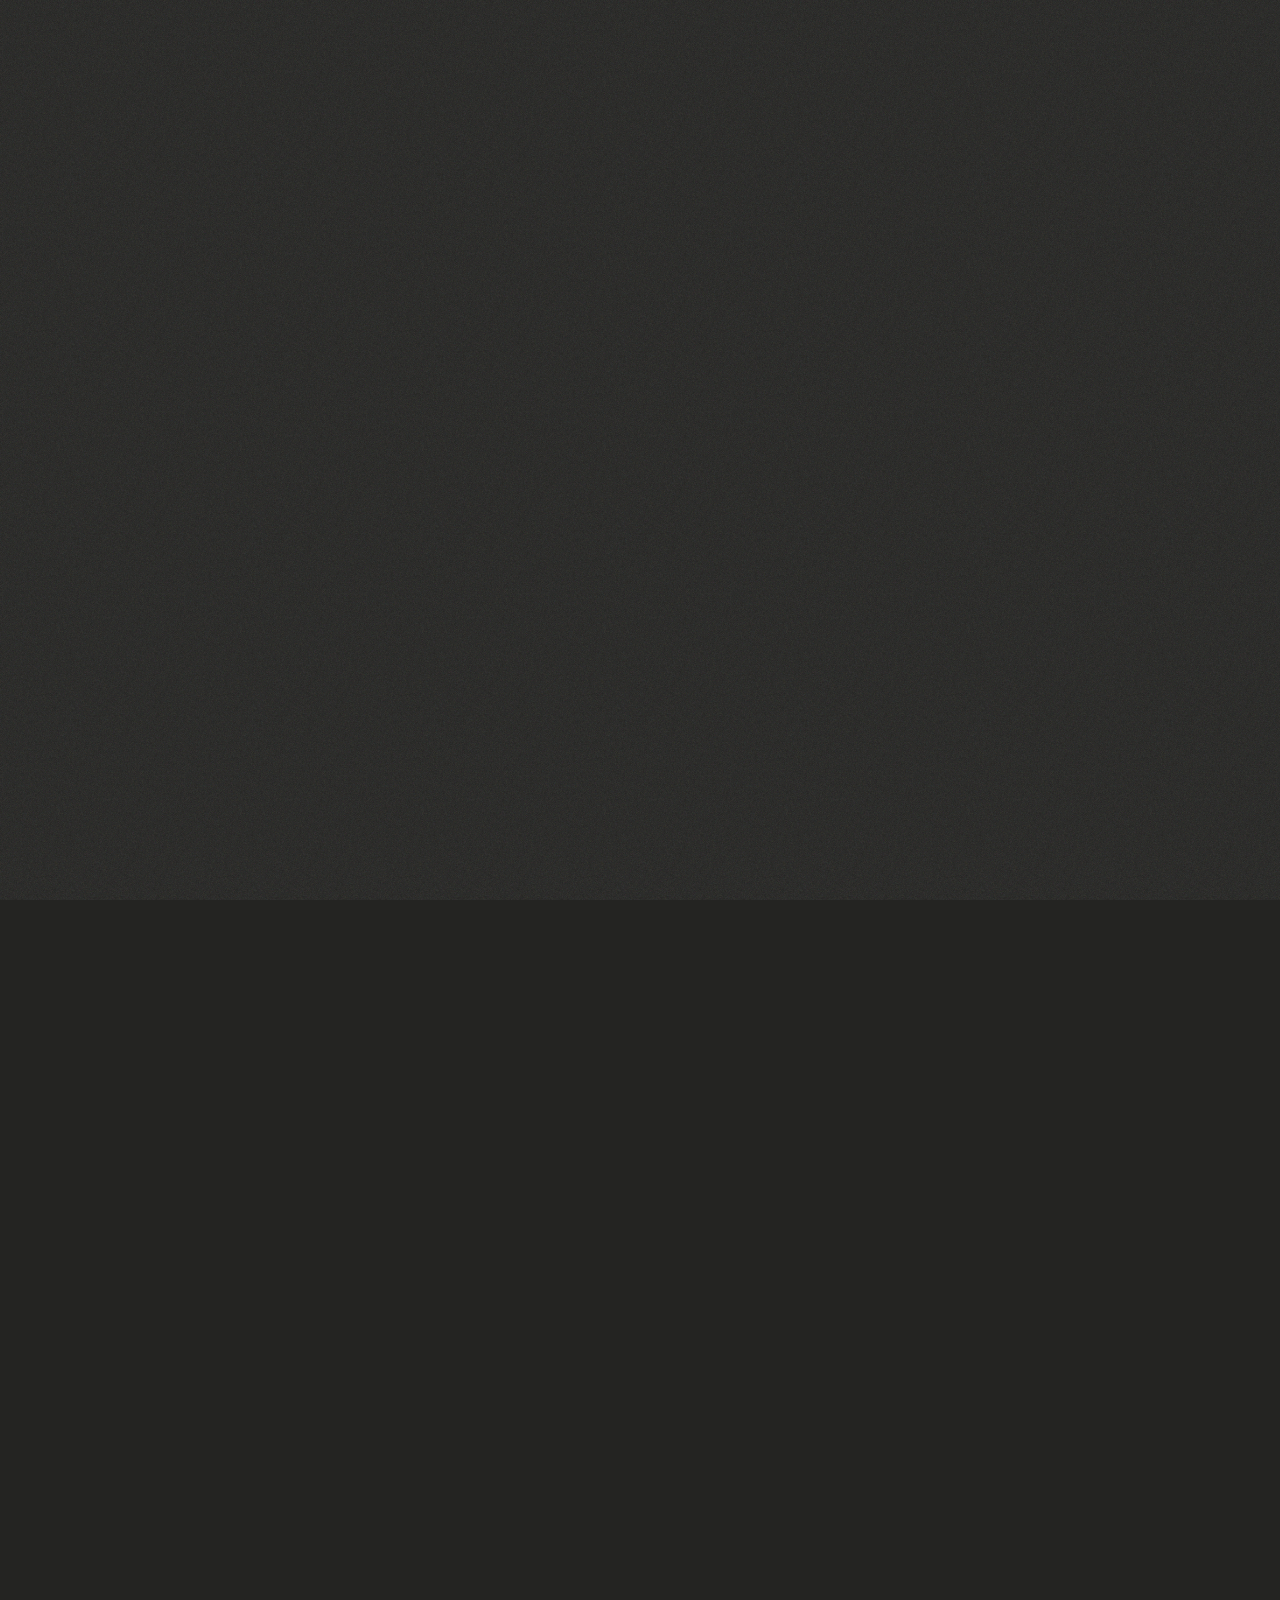
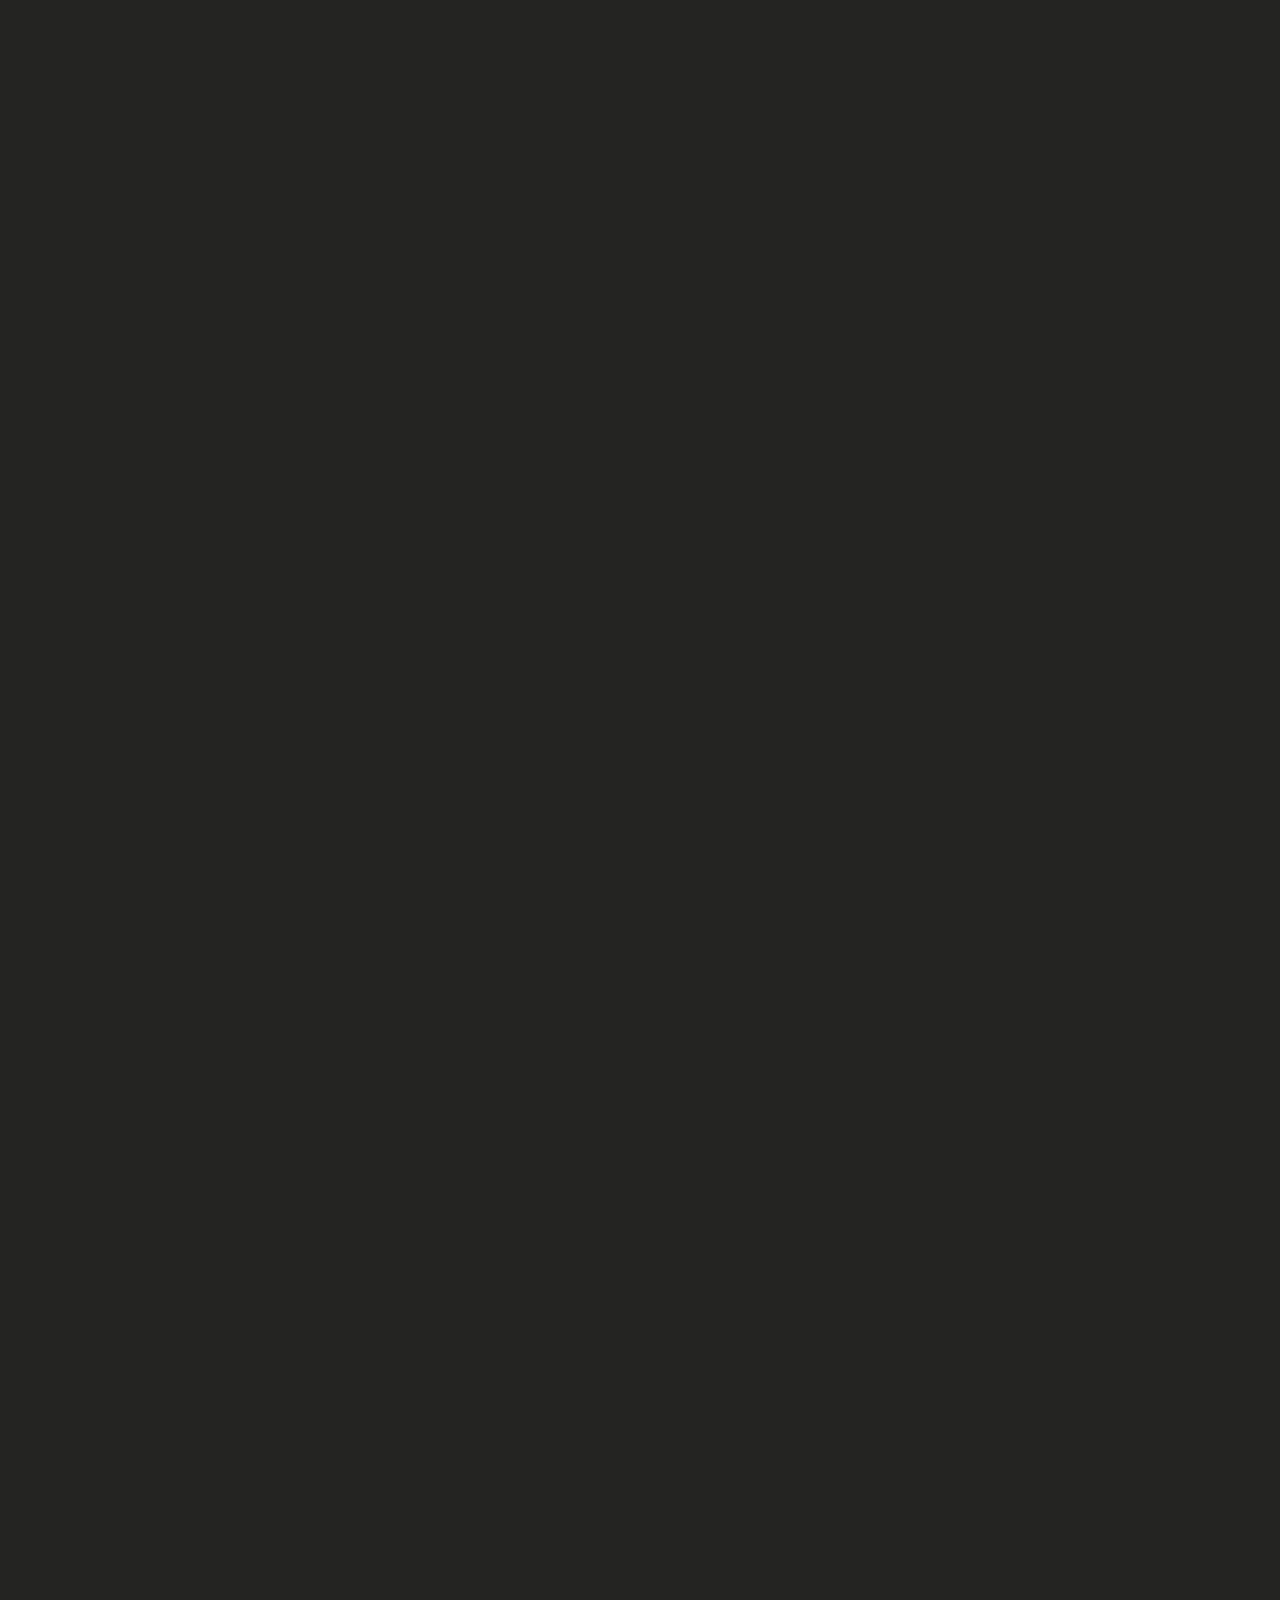
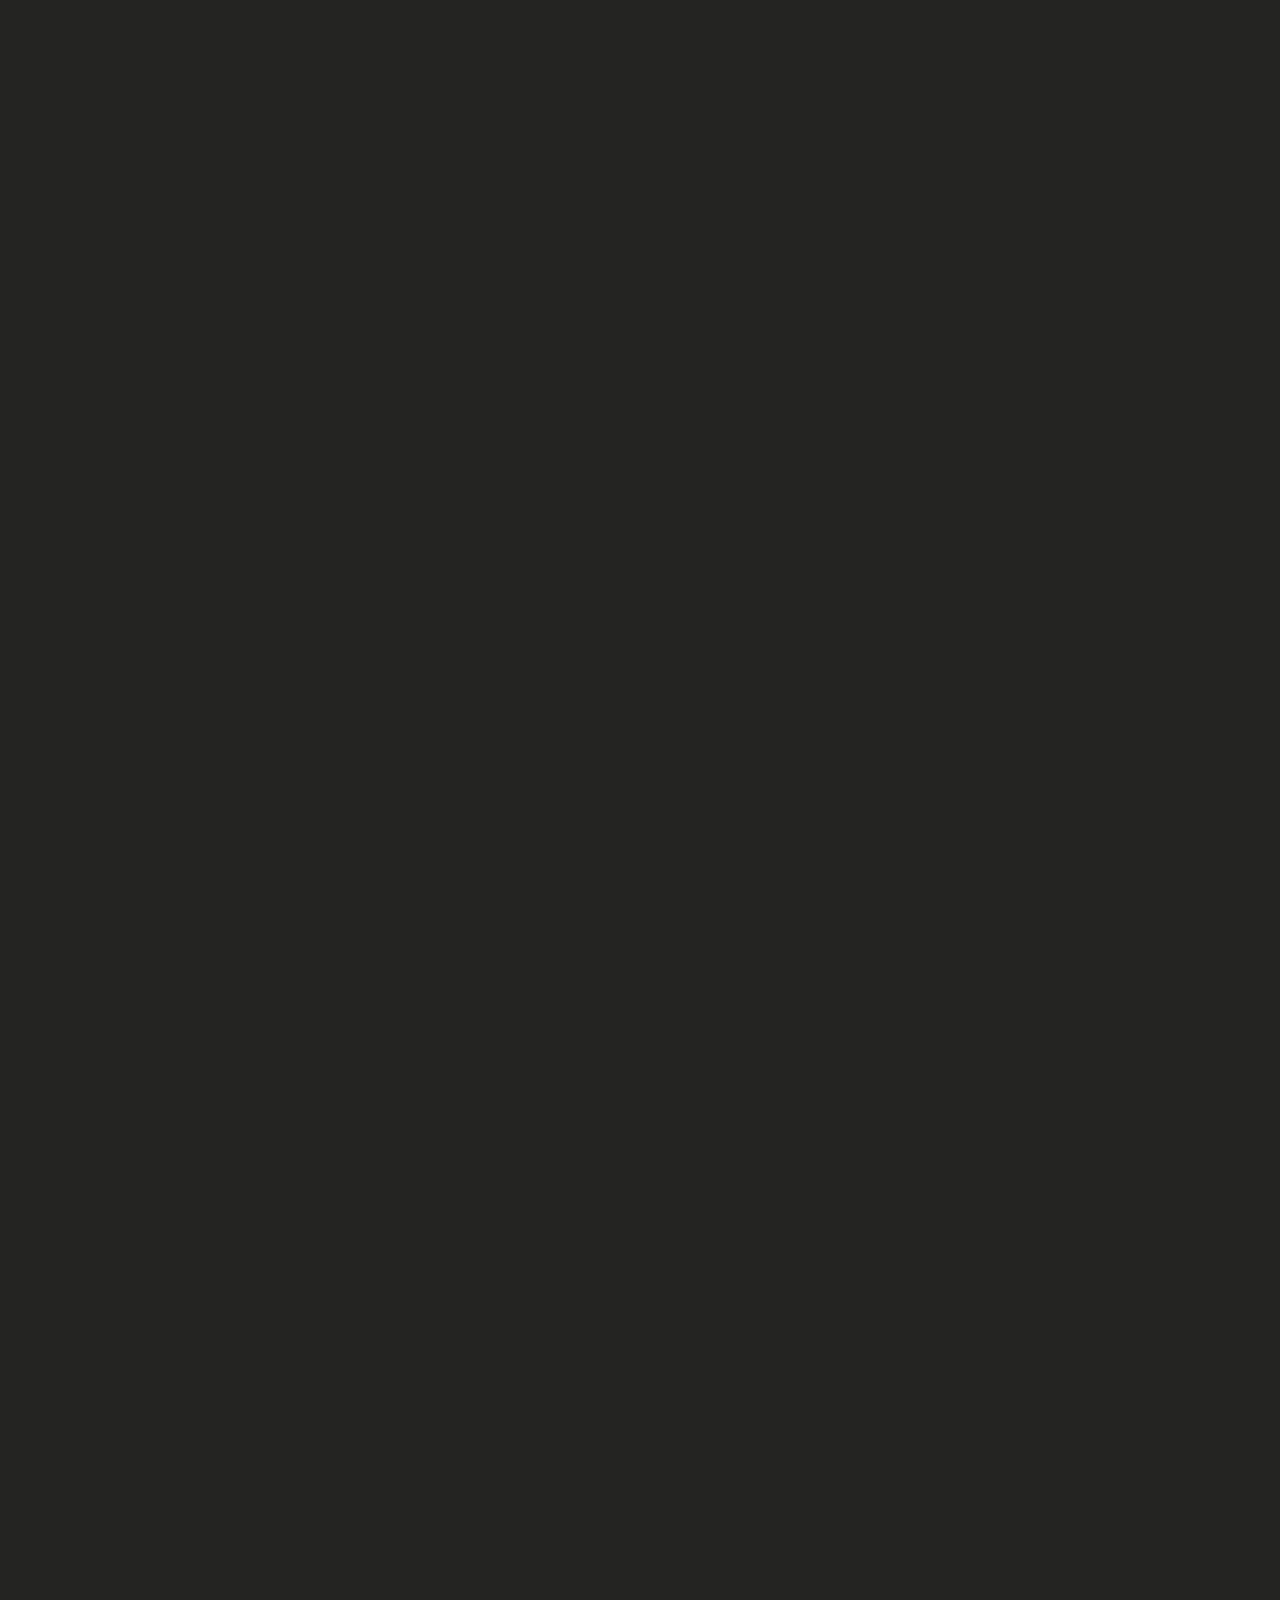
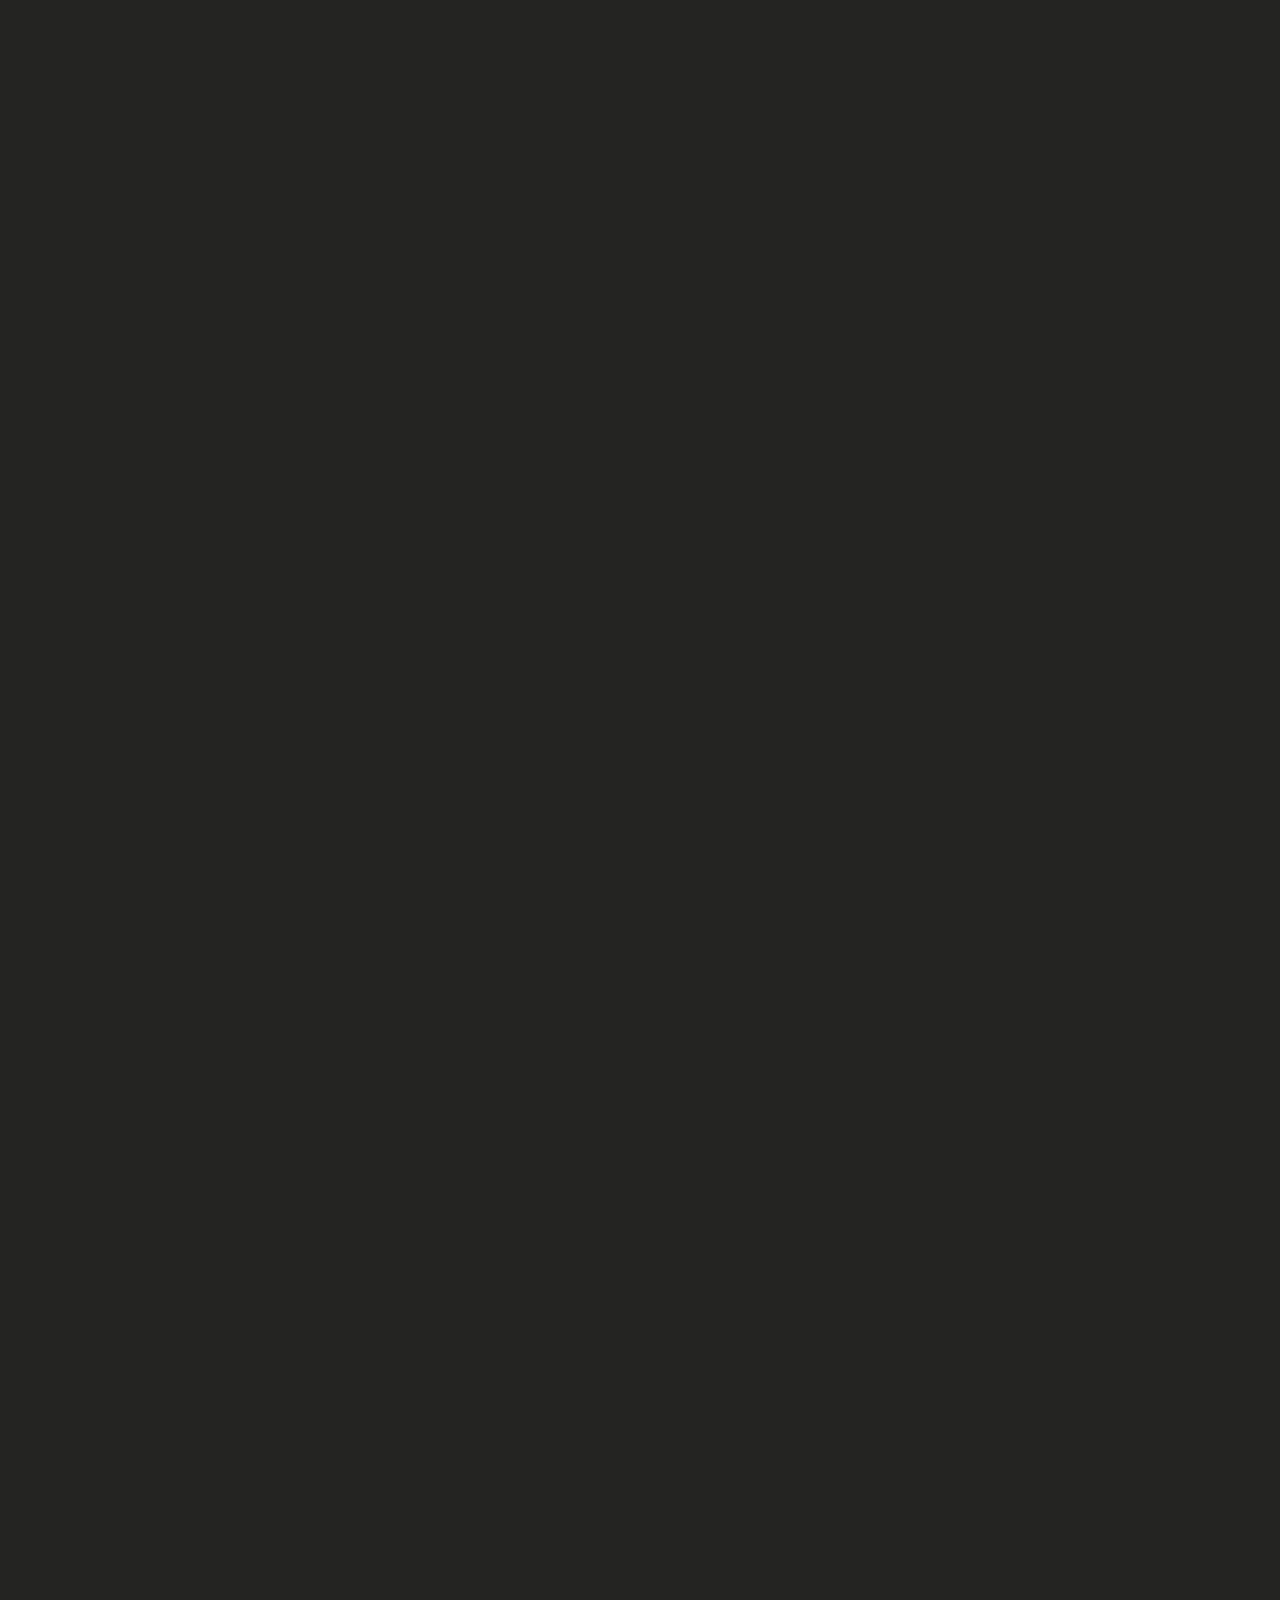
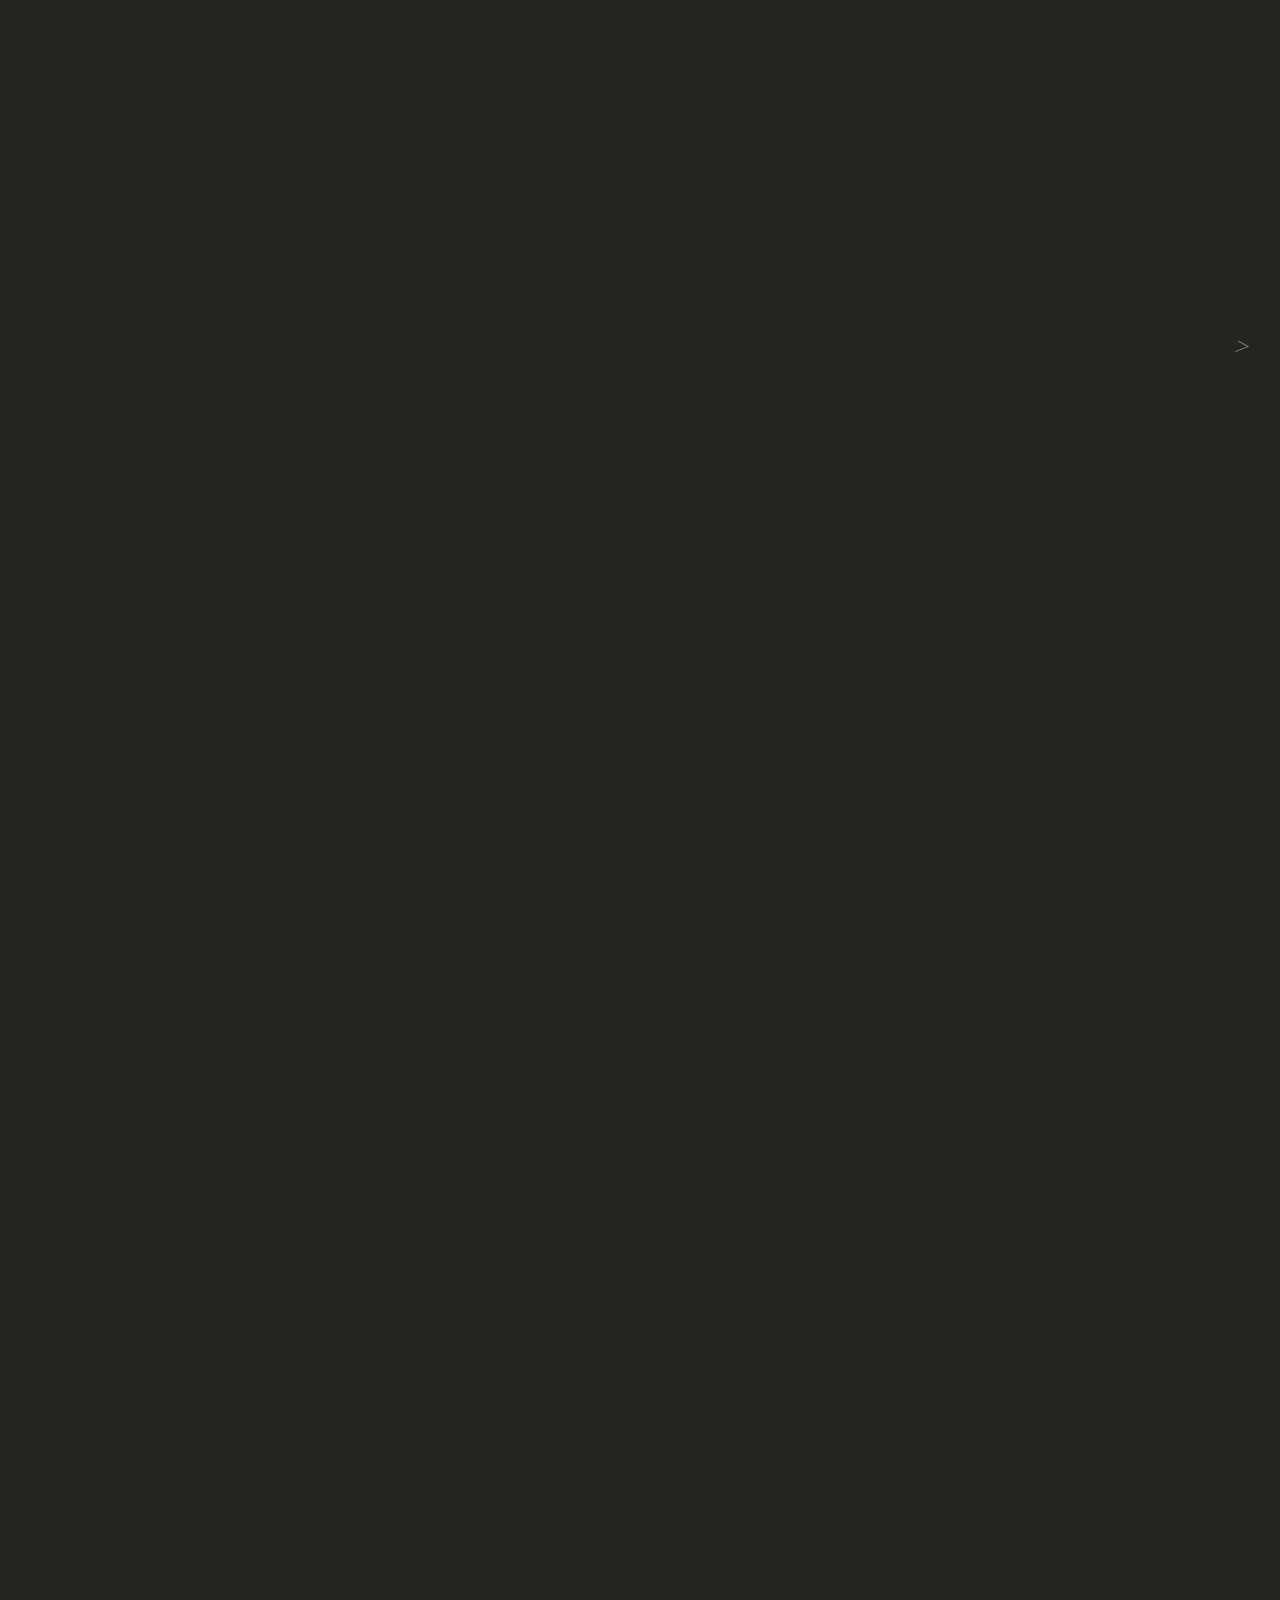
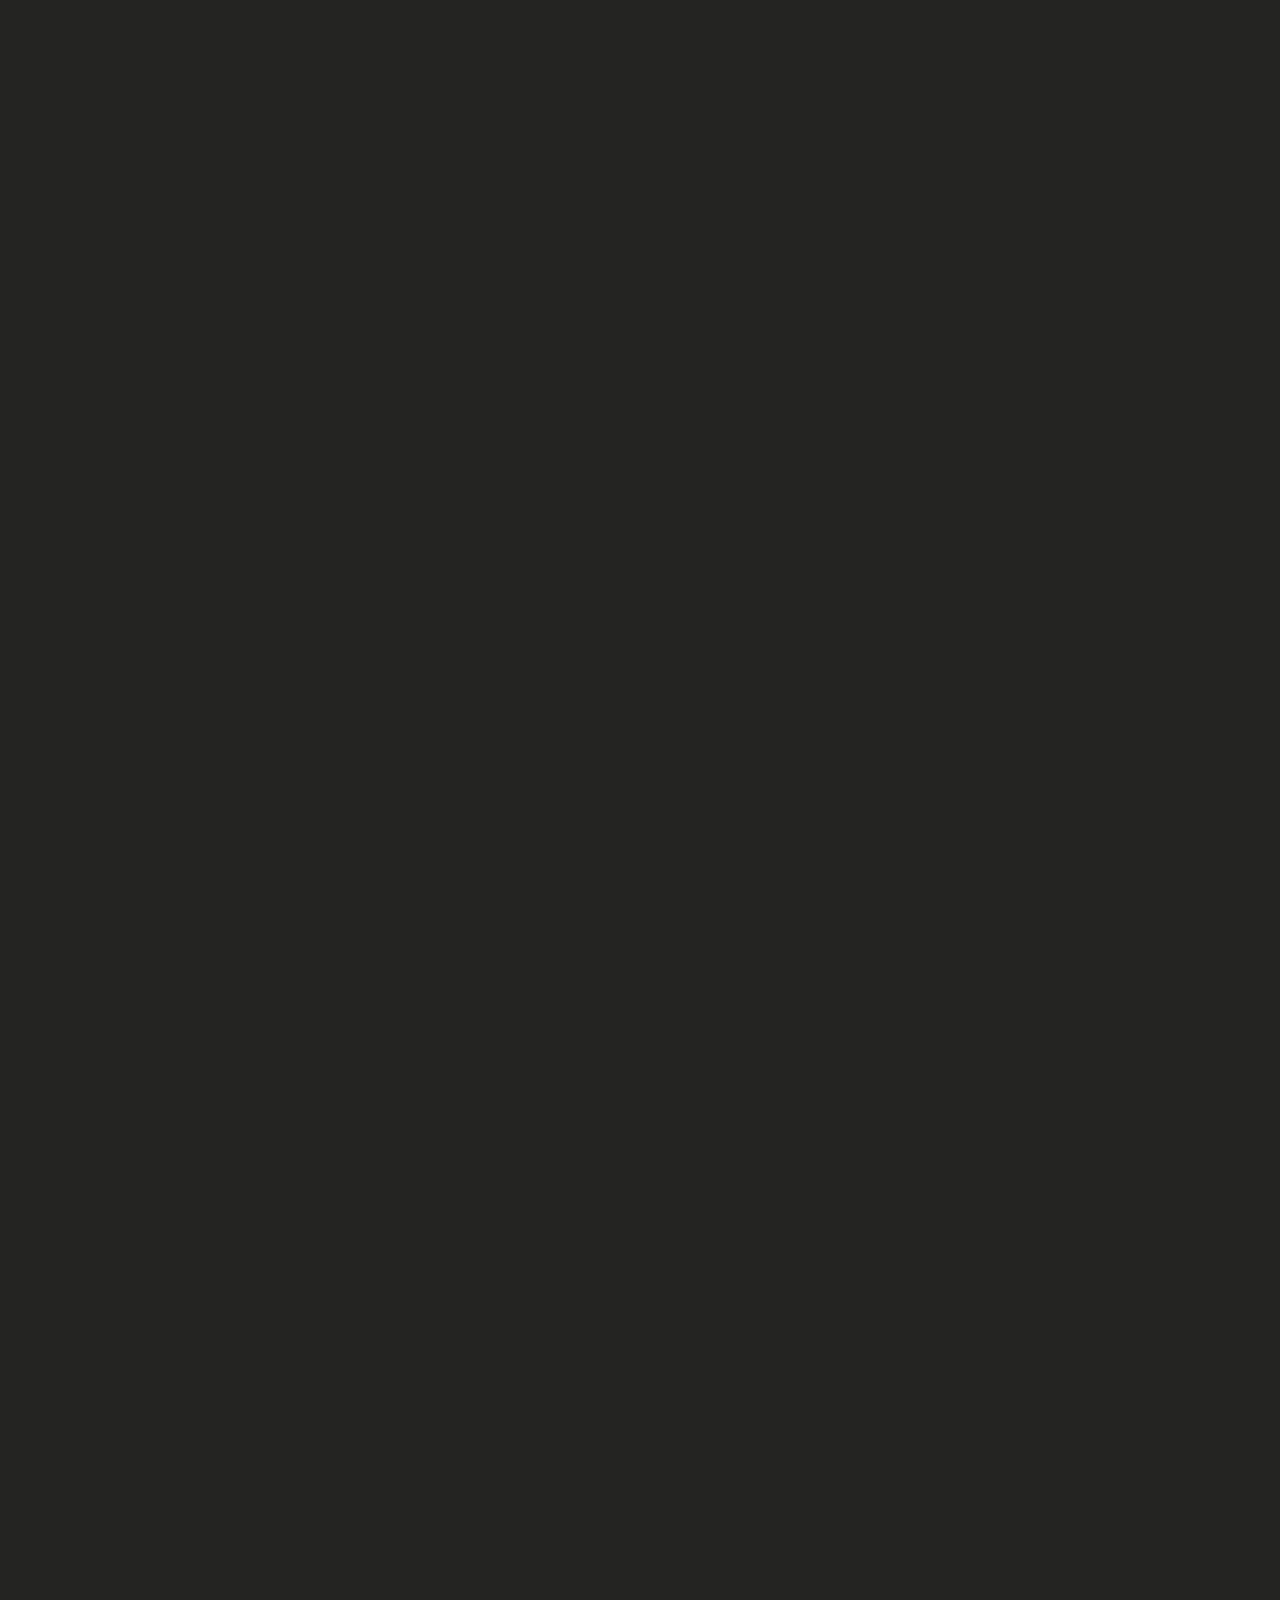
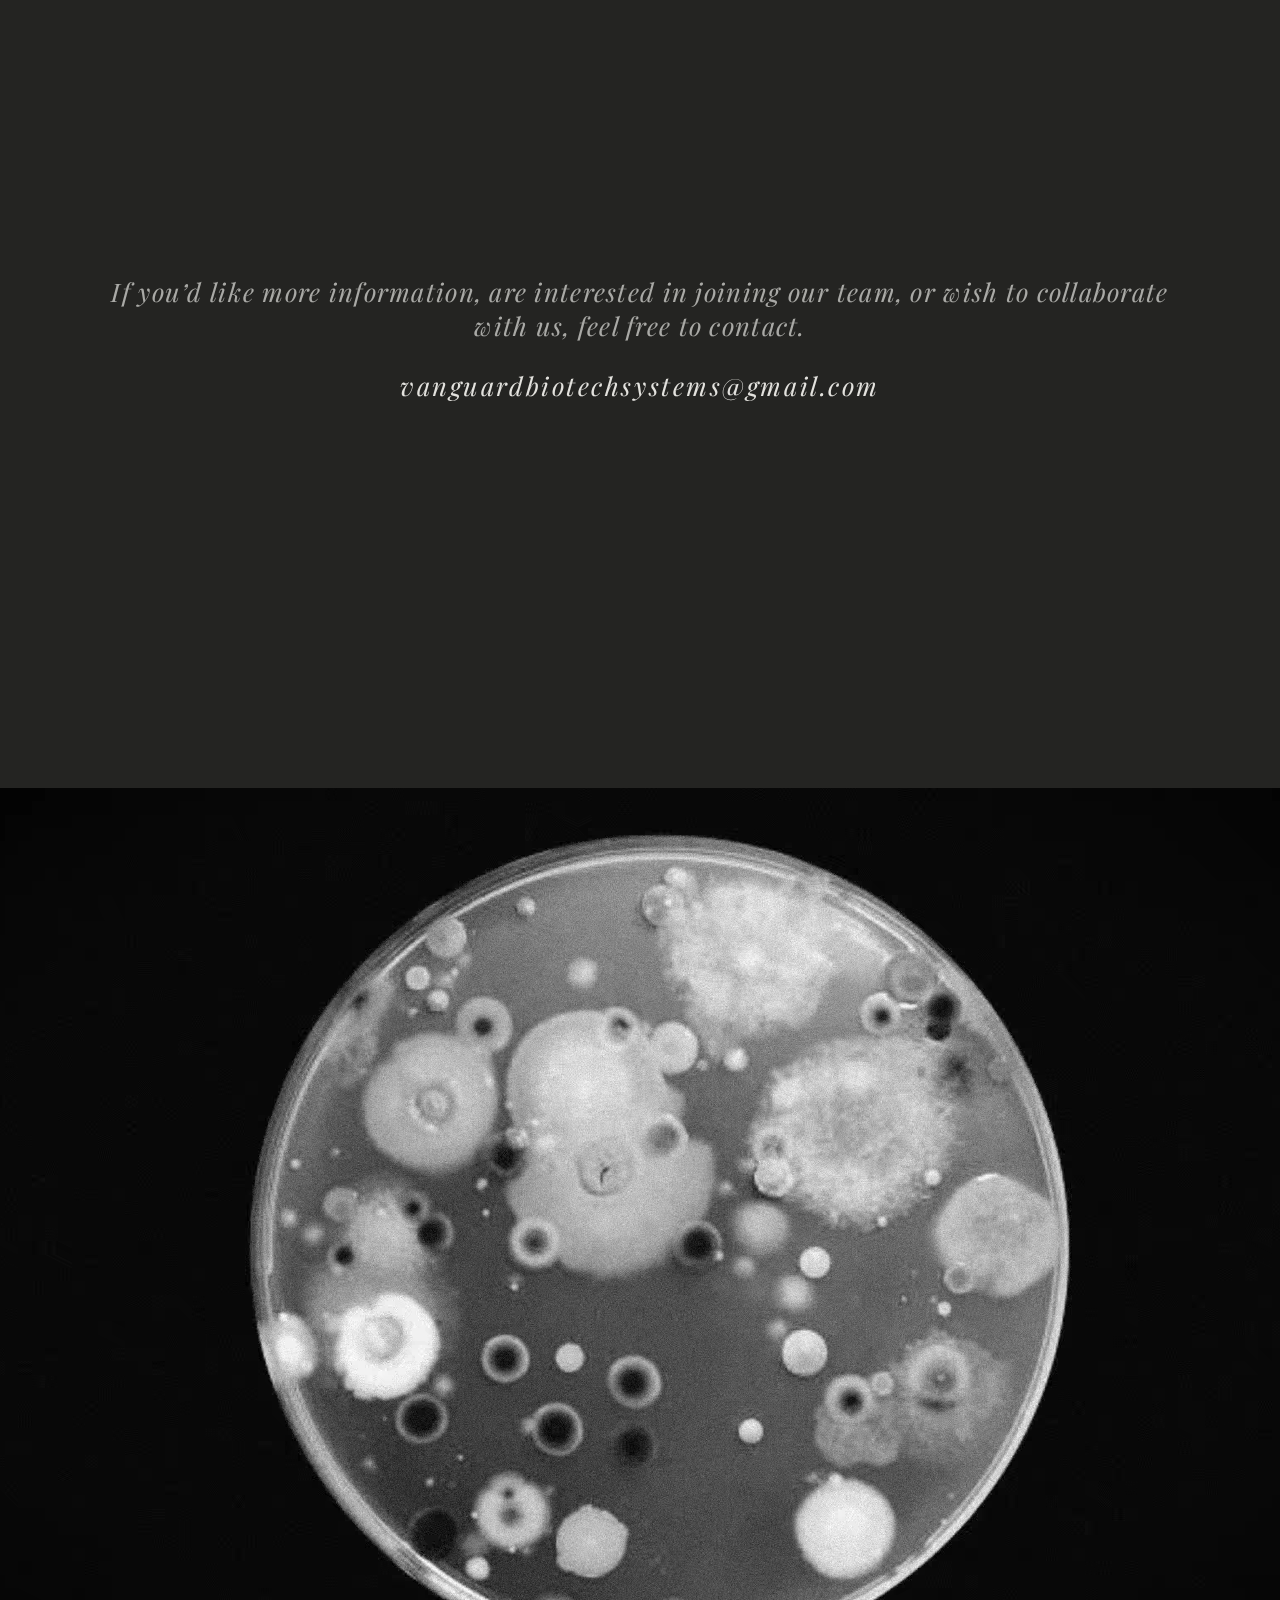
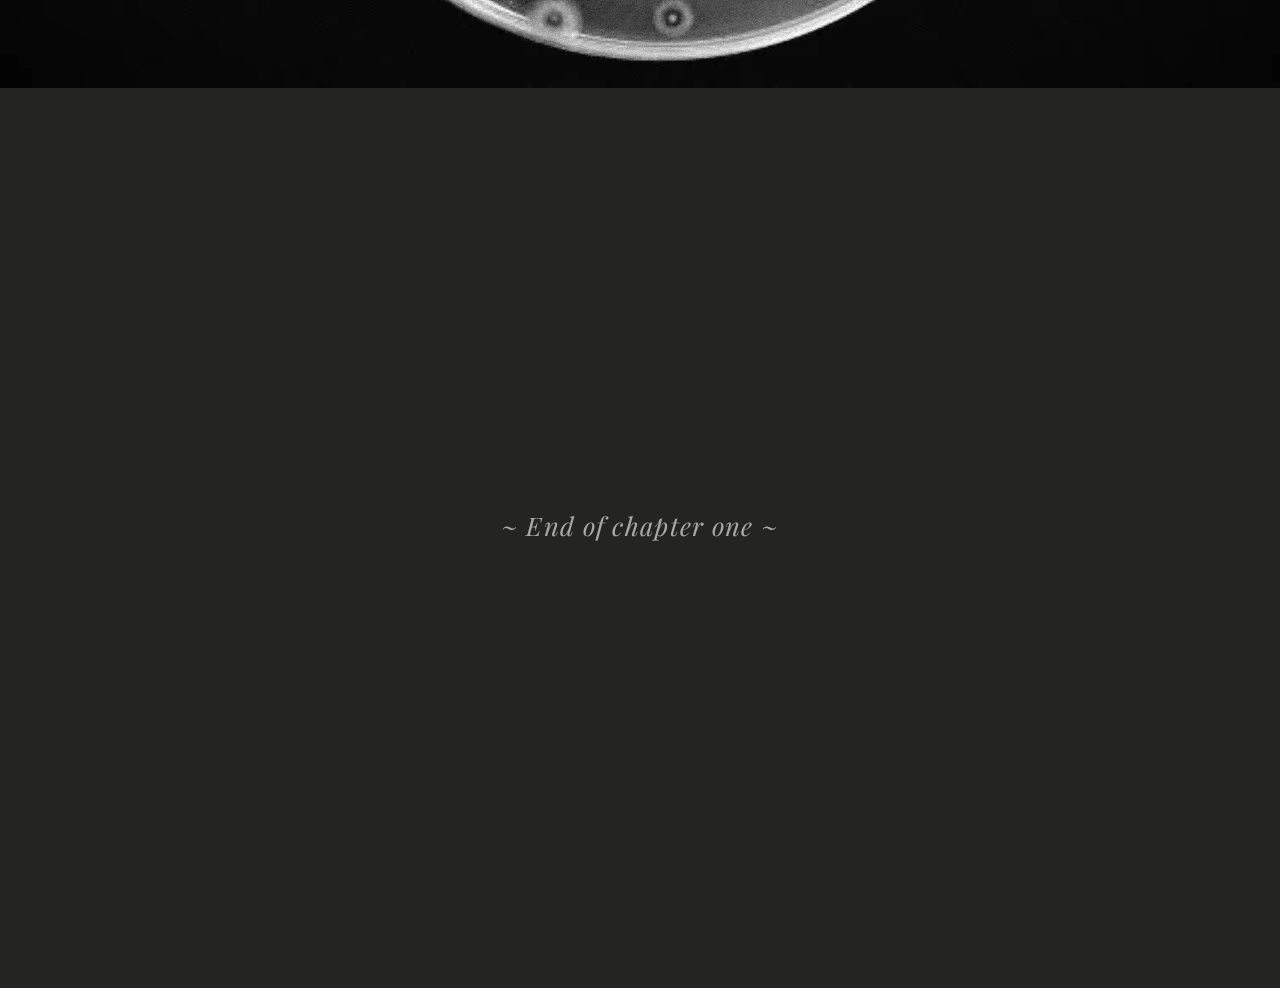
==== commit 05427d08: "commit 15" ====
--- a/index.html
+++ b/index.html
@@ -33,7 +33,7 @@
 
     <article class="article">
         <video class="video-background" autoplay muted loop loading="lazy">
-            <source src="static/img/1208(2).mp4" type="video/mp4">
+            <source src="static/img/1208(2).webm" type="video/webm">
             Tu navegador no soporta videos HTML5.
         </video>
     </article>
@@ -53,7 +53,7 @@
 
     <article class="article">
         <video class="video-background" autoplay muted loop loading="lazy">
-            <source src="static/img/1208(2).mp4" type="video/mp4">
+            <source src="static/img/1208(2).webm" type="video/webm">
             Tu navegador no soporta videos HTML5.
         </video>
     </article>
@@ -93,7 +93,7 @@
 
     <article class="article">
         <video class="video-background" autoplay muted loop loading="lazy">
-            <source src="static/img/1208(2).mp4" type="video/mp4">
+            <source src="static/img/1208(2).webm" type="video/webm">
             Tu navegador no soporta videos HTML5.
         </video>
     </article>
@@ -136,7 +136,7 @@
 
     <article class="article">
         <video class="video-background" autoplay muted loop loading="lazy">
-            <source src="static/img/1208(2).mp4" type="video/mp4">
+            <source src="static/img/1208(2).webm" type="video/webm">
             Tu navegador no soporta videos HTML5.
         </video>
     </article>
@@ -164,7 +164,7 @@
 
     <article class="article">
         <video class="video-background" autoplay muted loop loading="lazy">
-            <source src="static/img/1208(2).mp4" type="video/mp4">
+            <source src="static/img/1208(2).webm" type="video/webm">
             Tu navegador no soporta videos HTML5.
         </video>
     </article>
@@ -178,7 +178,7 @@
 
     <article class="article">
         <video class="video-background" autoplay muted loop loading="lazy">
-            <source src="static/img/1208(2).mp4" type="video/mp4">
+            <source src="static/img/1208(2).webm" type="video/webm">
             Tu navegador no soporta videos HTML5.
         </video>
     </article>
